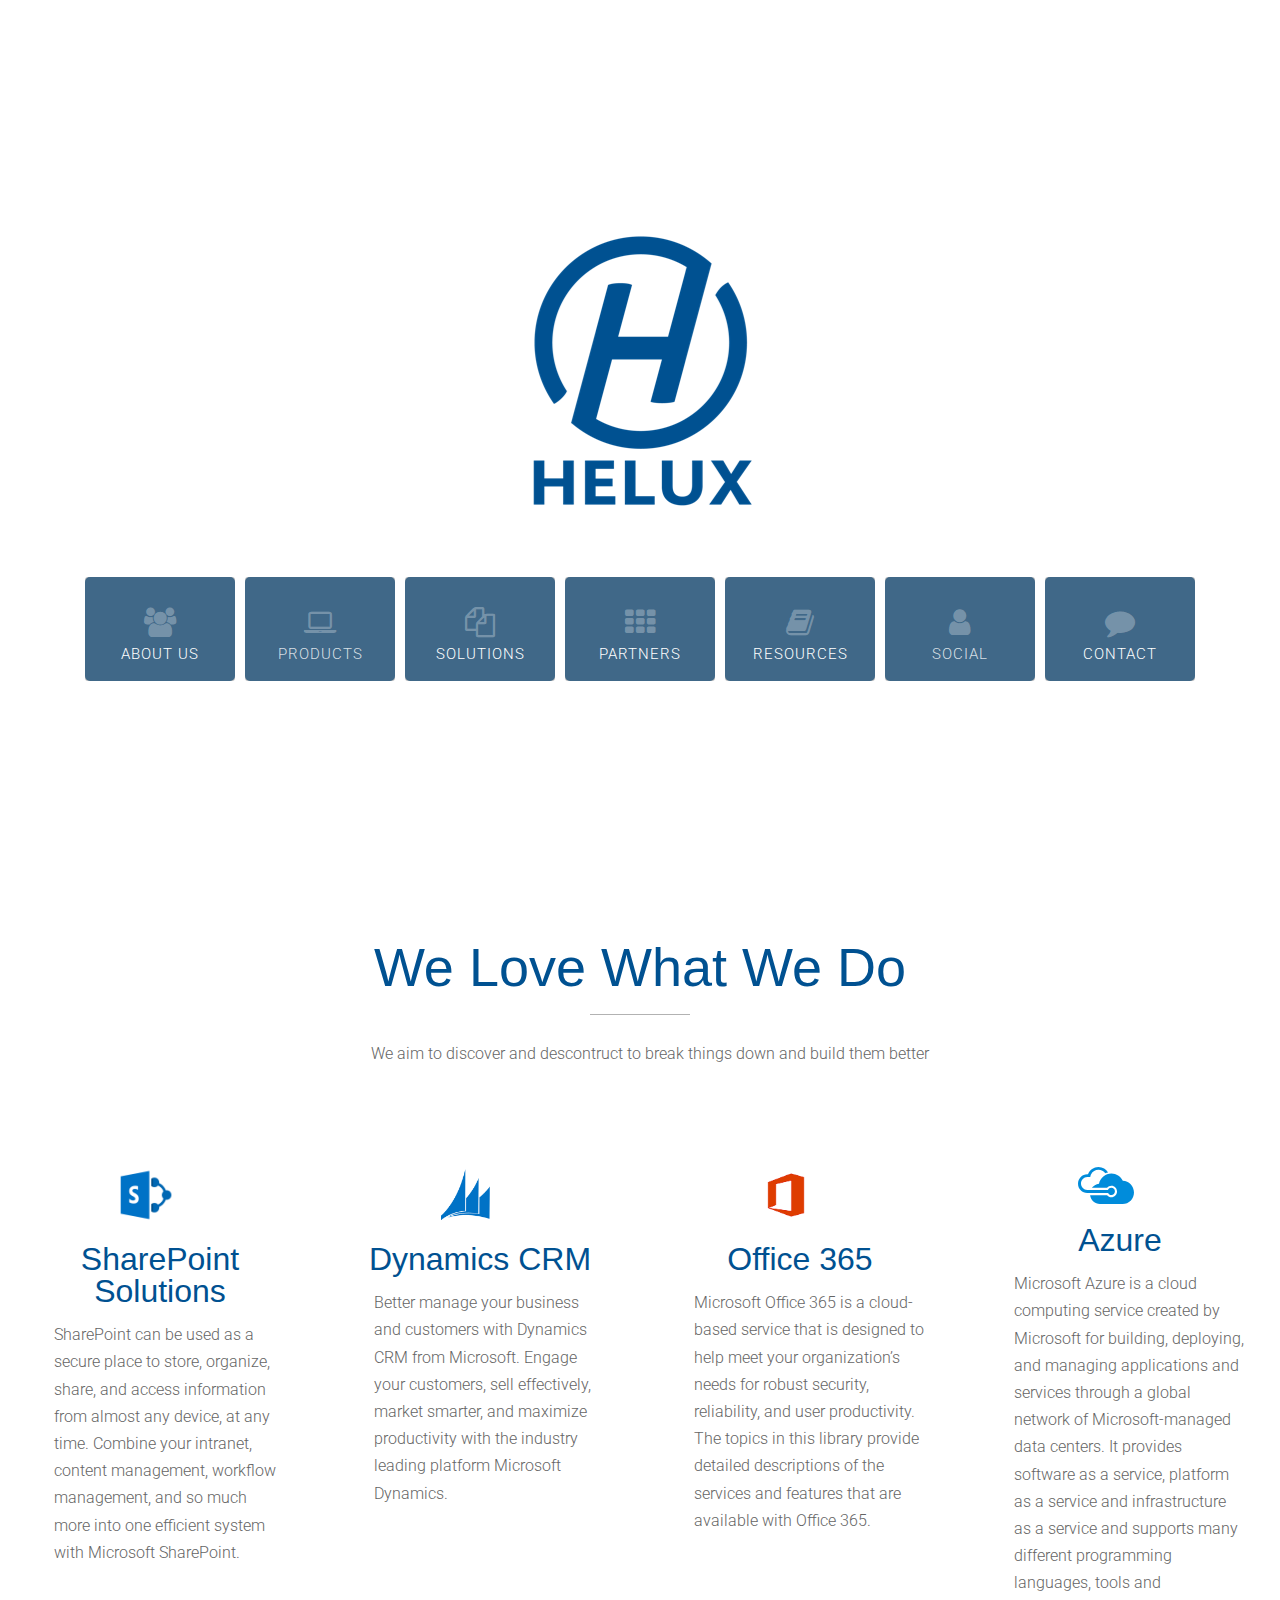
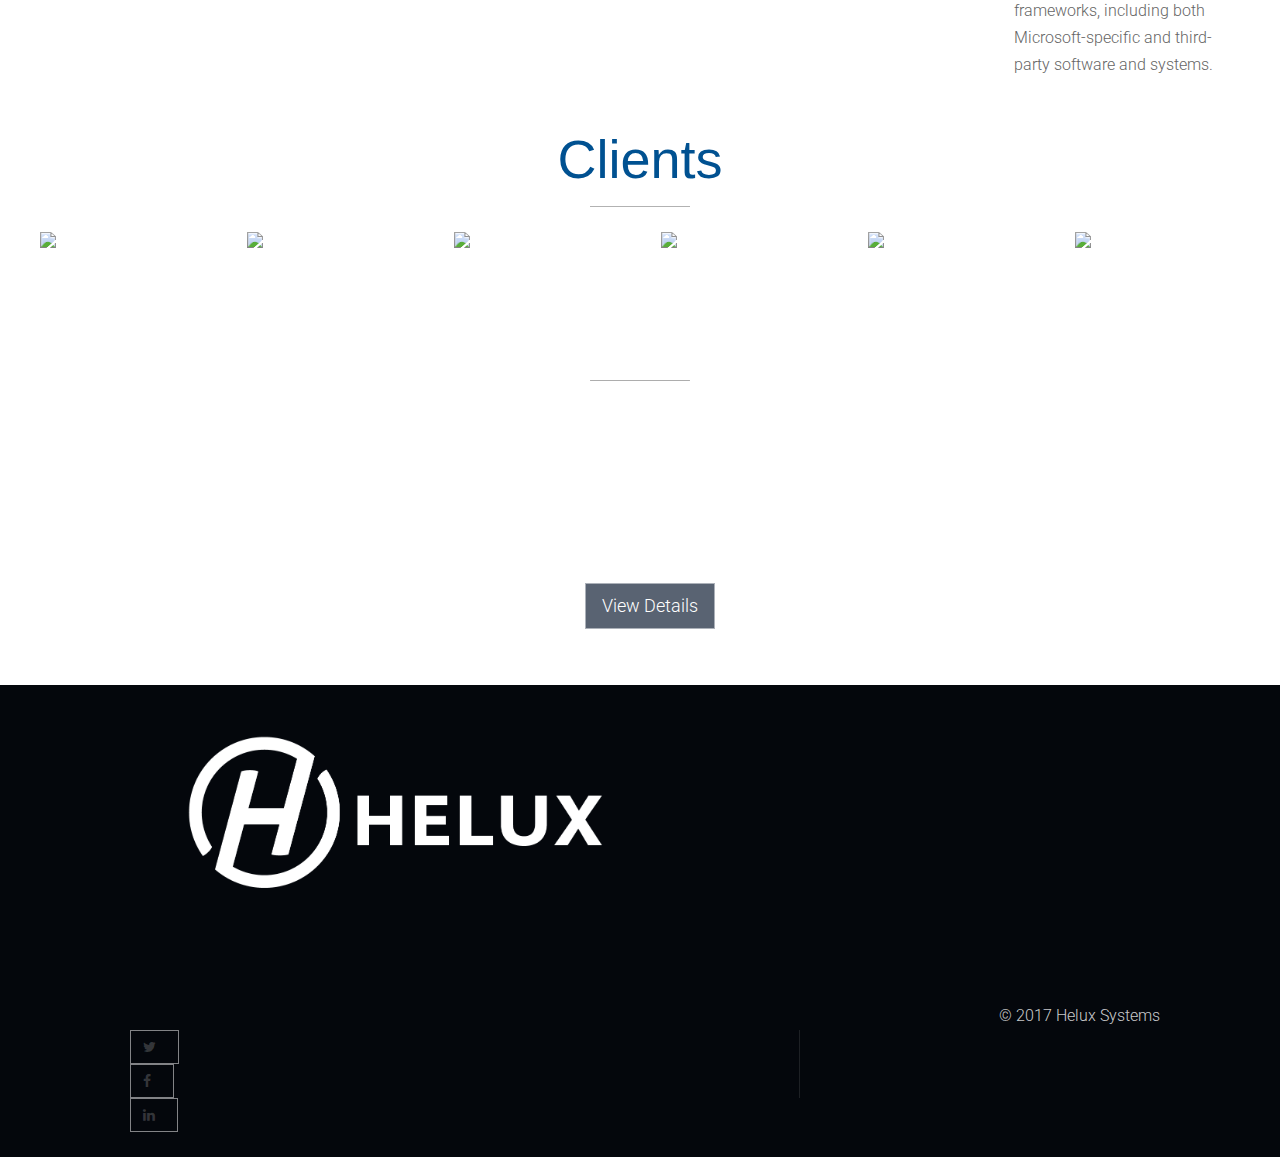
==== index.html @ fb0daa6a "Update index.html" ====
<!-- === BEGIN HEADER === -->
<!DOCTYPE html>
<!--[if IE 8]> <html lang="en" class="ie8"> <![endif]-->
<!--[if IE 9]> <html lang="en" class="ie9"> <![endif]-->
<!--[if !IE]><!-->
<html lang="en">
<!--<![endif]-->

<head>
    <!-- Title -->
    <title>Helux Systems</title>
    <!-- Meta -->
    <meta http-equiv="content-type" content="text/html; charset=utf-8" />
    <meta name="description" content="">
    <meta name="author" content="">
    <meta name="viewport" content="width=device-width, initial-scale=1, maximum-scale=1" />
    <!-- Favicon -->
    <link href="favicon.ico" rel="shortcut icon">
    <!-- Bootstrap Core CSS -->
    <link rel="stylesheet" href="assets/css/bootstrap.css" rel="stylesheet">
    <!-- Slick CSS -->
    <link rel="stylesheet" type="text/css" href="assets/css/slick.css"/>
    <link rel="stylesheet" type="text/css" href="assets/slick/slick-theme.css"/>
    <!-- Template CSS -->
    <link rel="stylesheet" href="assets/css/animate.css" rel="stylesheet">
    <link rel="stylesheet" href="assets/css/font-awesome.css" rel="stylesheet">
    <link rel="stylesheet" href="assets/css/nexus.css" rel="stylesheet">
    <link rel="stylesheet" href="assets/css/responsive.css" rel="stylesheet">
    <link rel="stylesheet" href="assets/css/custom.css" rel="stylesheet">
    <link href="assets/css/bootstrap-social.css">
    <!-- Google Fonts-->
    <link href="http://fonts.googleapis.com/css?family=Raleway:100,300,400" type="text/css" rel="stylesheet">
    <link href="http://fonts.googleapis.com/css?family=Roboto:400,300" type="text/css" rel="stylesheet">
    <link rel="stylesheet" href="https://maxcdn.bootstrapcdn.com/font-awesome/4.4.0/css/font-awesome.min.css">

</head>

<body>
    <!-- <div id="social" class="visible-lg">
            <ul class="social-icons pull-right hidden-xs">
                <li class="social-rss">
                    <a href="#" target="_blank" title="RSS"></a>
                </li>
                <li class="social-twitter">
                    <a href="#" target="_blank" title="Twitter"></a>
                </li>
                <li class="social-facebook">
                    <a href="#" target="_blank" title="Facebook"></a>
                </li>
                <li class="social-googleplus">
                    <a href="#" target="_blank" title="GooglePlus"></a>
                </li>
            </ul>
        </div>-->
    <!-- Header -->

    <div id="header" style="background-position: 50% 0%; height:100%;" data-stellar-background-ratio="0.5">
        <div class="container">
            <div class="row">
                <!-- Logo -->
                <div class="logo">
                    <a href="index.html" title="">
                        <img src="assets/img/web%20logo-vertical%20big%20text.png" alt="Logo" />
                    </a>
                </div>
                <!-- End Logo -->
            </div>
              <div id="hornav" class="row text-light">
                <div class="col-md-12">
                    <div class="text-center visible-lg">
                        <ul id="hornavmenu" class="nav navbar-nav">
                            <li>
                                <a class="btn btn-sq fa-users" href="about.html">About Us</a>
                            </li>
                            <li>
                                <span class="fa-laptop btn btn-sq">Products</span>
                                <ul>
                                    <li><a href="#">Coming soon!</a>
                                    </li>

                                </ul>
                            </li>
                            <li>
                                <a class="btn btn-sq fa-copy ">Solutions</a>
                            
                            </li>

                            <li>
                                <a class="btn btn-sq fa-th" href="partners.html">Partners</a>
                              
                            </li>
                                   <li>
                            <a class="btn btn-sq fa-book" href="resources.html">Resources</a>
                        </li>
                            <li>
                                <span class="btn btn-sq fa-user ">Social</span>
                                <ul>
                                    <li>
                                        <a href="#">News</a>
                                    </li>
                                    <li>
                                        <a href="#">Blog</a>
                                    </li>
                                    <li>
                                        <a href="https://www.linkedin.com/company/helux-systems" target="_blank">LinkedIn</a>
                                    </li>
                                    <li>
                                        <a href="https://twitter.com/HeluxSystems" target="_blank">Twitter</a>
                                    </li>
                                    <li><a href="https://www.facebook.com/HELUXSystems/" target="_blank">Facebook</a></li>
                                </ul>
                            </li>
                            <li>
                                <span class="btn btn-sq fa-comment"><a href="contact.html">Contact</a></span>
                                <ul>
                                    <li><a href="careers.html">Careers</a></li>
                                </ul>
                            </li>
                        </ul>
                    </div>
                </div>
            </div>
            <!-- End Top Menu -->
        </div>
    </div>

    <!-- End Header -->
    <!-- === END HEADER === -->
    <!-- === BEGIN FIXED NAVBAR SCROLL === -->
    <nav class="navbar  navbar-fixed-top " role="navigation">
        <div class="container-fluid">
            <!-- Brand and toggle get grouped for better mobile display -->
            <div class="navbar-header">
                <button type="button" class="navbar-toggle" data-toggle="collapse" data-target="#navbar-collapse-1">
        <span class="sr-only">Toggle navigation</span>
        <span class="icon-bar"></span>
        <span class="icon-bar"></span>
        <span class="icon-bar"></span>
      </button>
                <a class="brand" href="#"><img class="img-responsive" src="assets/img/web%20logo-vertical%20white.png" /></a>
            </div>

            <!-- Collect the nav links, forms, and other content for toggling -->
            <div class="collapse navbar-collapse" id="navbar-collapse-1">
                <ul class="nav navbar-nav navbar-right">
                    <li class="active"><a href="#">Home</a></li>
                    <li><a href="about.html">About Us</a></li>
                    <li class="#"><a href="solutions.html">Solutions</a></li>
                    <li><a href="partners.html">Partners</a></li>
                    <li><a href="#">Resources</a></li>
                    <li class="dropdown"><a href="#" class="dropdown-toggle" data-toggle="dropdown">Social <b class="caret"></b></a>
                        <ul class="dropdown-menu">
                            <li>
                                <a href="#">News</a>
                            </li>
                            <li class="divider"></li>
                            <li>
                                <a href="#">Blog</a>
                            </li>
                            <li class="divider"></li>
                            <li>
                                <a href="https://www.linkedin.com/company/helux-systems" target="_blank">LinkedIn</a>
                            </li>
                            <li class="divider"></li>
                            <li>
                                <a href="https://twitter.com/HeluxSystems" target="_blank">Twitter</a>
                            </li>
                            <li class="divider"></li>
                            <li><a href="https://www.facebook.com/HELUXSystems/" target="_blank">Facebook</a></li>
                        </ul>
                    </li>
                    <li class="dropdown"><a href="#" class="dropdown-toggle" data-toggle="dropdown">Contact <b class="caret"></b></a>
                        <ul class="dropdown-menu">
                            <li><a href="careers.html">Careers</a>
                            </li>
                        </ul>
                    </li>
                </ul>
            </div>
            <!-- /.navbar-collapse -->
        </div>
        <!-- /.container-fluid -->
    </nav>
    <!-- === END FIXED NAVBAR SCROLL === -->
    

    <!-- === BEGIN CONTENT === -->
    <div id="welcome" class="background-white">
        <div class="container">
            <div class="row margin-vert-40">
                <!-- Main Text -->
                <div class="col-md-12">
                    <h2 class="text-center article-title">We Love What We Do</h2>
                </div>
                <p class="text-center">We aim to discover and descontruct to break things down and build them better</p>
                <img class="fadeInUp animate" style="display: block; margin-left: auto; margin-right: auto; margin-top: 40px;">
            </div>
            <!-- End Main Text -->
        </div>
    </div>
    <div class="container-fluid">
        <!-- Example row of columns -->
        <div class="row">
            <div class="col-md-3 animate fadeInLeft">
                <h1><img class="small-logo" src="assets/img/sharepoint.ico" /></h1>
                <h2>SharePoint Solutions</h2>
                <p>SharePoint can be used as a secure place to store, organize, share, and access information from almost any device, at any time. Combine your intranet, content management, workflow management, and so much more into one efficient system with Microsoft SharePoint. </p>
            </div>
            <div class="col-md-3 animate fadeInLeft">
                <h1><img class="small-logo" src="assets/img/crm%20logo.png" /></h1>
                <h2>Dynamics CRM</h2>
                <p class="center">Better manage your business and customers with Dynamics CRM from Microsoft. Engage your customers, sell effectively, market smarter, and maximize productivity with the industry leading platform Microsoft Dynamics.</p>
            </div>
            <div class="col-md-3 animate fadeInRight">
                <h1><img class="small-logo" src="assets/img/Office%20365.png" /></h1>
                <h2 class=>Office 365</h2>
                <p>Microsoft Office 365 is a cloud-based service that is designed to help meet your organization’s needs for robust security, reliability, and user productivity. The topics in this library provide detailed descriptions of the services and features that are available with Office 365.</p>
            </div>
            <div class="col-md-3 animate fadeInRight">
                <h1><img class="small-logo" src="assets/img/microsoft-azure-3.svg" /></h1>
                <h2>Azure</h2>
                <p>Microsoft Azure is a cloud computing service created by Microsoft for building, deploying, and managing applications and services through a global network of Microsoft-managed data centers. It provides software as a service, platform as a service and infrastructure as a service and supports many different programming languages, tools and frameworks, including both Microsoft-specific and third-party software and systems.</p>
            </div>
        </div>
    </div>
                <!-- New Campaign 6/23/2017 -->
<div id='dccn-c8e697baa7'></div>
<script type='text/javascript'>
var ccs_cc_args = ccs_cc_args || [];
(function () {
   var o = ccs_cc_args; o.push(['_SKey', '8505ca0a']); o.push(['_ZoneId', 'c8e697baa7']); 
   var sc = document.createElement('script'); sc.type = 'text/javascript'; sc.async = true;
   sc.src = ('https:' == document.location.protocol ? 'https://' : 'http://') + 'cdn.cnetcontent.com/jsc/h.js';
   var n = document.getElementsByTagName('script')[0]; n.parentNode.insertBefore(sc, n);
})();
</script>
                <!-- End Icons -->
            </div>
        </div>
    </div>
 

    <!-- End Icons -->
    <!-- Content -->
    <div id="content" class="background-white">
        <div class="container-fluid">
            <div class="row margin-vert-40">
                <div class="col-md-12">
                    <h2 class="text-center article-title">Clients</h2>
                        <section class="customer-logos">
                            <div class="slide"><img src="assets/img/partners/c1.png"></div>
                            <div class="slide"><img src="assets/img/partners/c2.png"></div>
                            <div class="slide"><img src="assets/img/partners/c3.png"></div>
                            <div class="slide"><img src="assets/img/partners/c4.png"></div>
                            <div class="slide"><img src="assets/img/partners/c5.png"></div>
                            <div class="slide"><img src="assets/img/partners/c6.png"></div>
                            <div class="slide"><img src="assets/img/partners/c7.png"></div>
                            <div class="slide"><img src="assets/img/partners/c8.png"></div>
                            <div class="slide"><img src="assets/img/partners/c9.png"></div>
                            <div class="slide"><img src="assets/img/partners/c10.png"></div>
                            <div class="slide"><img src="assets/img/partners/c11.png"></div>
                            <div class="slide"><img src="assets/img/partners/c12.png"></div>
                        </section>
                </div>
            </div>
        </div>
    </div>
    <!-- End Clients -->

    <!-- Hiring -->
     <div id="hiring" class="parallax-bg3 text-light" style="background-position: 50% 0%;" data-stellar-background-ratio="0.5">
        <div class="container">
            <div class="row">
                    </div>
            <div class="row">
                <div class="col-md-12 margin-vert-40">
                    
                    <h2 class="animate fadeIn" style="text-align: center;">We are Hiring!</h2>
                    <hr>
                    <p class="animate fadeIn" style="text-align: center;">HELUX Systems is a fast growing SharePoint Solutions company with a wide range of clients across North America. We are always on the lookout for talented SharePoint professionals to join our team. Because of our extensive service offerings, you’ll be part of an organization that is able to provide its clients full service IT solutions. This is an amazing opportunity for SharePoint professionals to gain quality experience, develop their skill-set, and work on high profile projects.  Our company is looking to use its accomplished senior development and architecture team to guide new members to their same level of expertise. We highly value academic and certification credentials and are very supportive of your professional and career development pursuits.</p>
                    <p class="animate fadeInUp" style="text-align: center;">
                        <button class="btn btn-lg btn-primary" type="button"><a href="careers.html">View Details</a></button>
                    </p>
                </div>
            </div>
        </div>
        <div class="clearfix"></div>
    </div>
   
        
    <!-- End Hiring -->
<!-- New Campaign 6/27/2017 -->

    <!-- === END CONTENT === -->
    <!-- === BEGIN FOOTER === -->
    <div id="base" class="background-dark text-light">
        <div class="container padding-vert-30">
            <div class="row">
                <!-- Disclaimer -->
                <div class="col-md-6 margin-bottom-30">
                    <h3 class="margin-bottom-10"></h3>
                    <p><img src="assets/img/web%20logo-horizontal%20white.png" /></p>
                </div>
                <!-- End Disclaimer -->
                <!-- Image Credits
                        <div class="col-sm-6 col-md-3 margin-bottom-30">
                            <h3 class="margin-bottom-10">Image Credits</h3>
                            <ul class="menu">
                                <li>
                                    <a href="http://www.coffeeandplaid.com/" target="_blank">Coffee & Plaid</a>
                                </li>
                                <li>
                                    <a href="https://dribbble.com/OMFGdesign" target="_blank">Olly Freeman</a>
                                </li>
                                <li>
                                    <a href="https://dribbble.com/artnok" target="_blank">Niko Picard</a>
                                </li>
                                <li>
                                    <a href="https://dribbble.com/forsuregraphic" target="_blank">Forsuregraphic</a>
                                </li>
                                <li>
                                    <a href="https://www.unsplash.com" target="_blank">Unsplash</a>
                                </li>
                            </ul>
                            <div class="clearfix"></div>
                        </div>
                        <!-- End Image Credits -->
                <!-- Friends
                        <div class="col-sm-6 col-md-3 margin-bottom-30">
                            <h3 class="margin-bottom-10">Friends</h3>
                            <ul class="menu">
                                <li>
                                    <a href="#">Amanda Allen</a>
                                </li>
                                <li>
                                    <a href="#">John Adams</a>
                                </li>
                                <li>
                                    <a href="#">Mark Sanchez</a>
                                </li>
                                <li>
                                    <a href="#">Diane Reed</a>
                                </li>
                            </ul>
                            <div class="clearfix"></div>
                        </div>
                         End Friends -->
            </div>
        </div>
    </div>
    <!-- Footer -->
    <div id="footer" class="background-dark text-light">
        <div class="container no-padding">
            <div class="row">
                <!-- Footer Menu -->
                <div id="footermenu" class="col-md-8">
                    <ul class="social-footer">
                        <li><a class="btn btn-social-icon btn-twitter"><span class="fa fa-twitter"></span></a></li>
                        <li><a class="btn btn-social-icon btn-facebook"><span class="fa fa-facebook"></span></a></li>
                        <li><a class="btn btn-social-icon btn-linkedin"><span class="fa fa-linkedin"></span></a></li>
                    </ul>
                </div>
                <!-- End Footer Menu -->
                <!-- Copyright -->
                <div id="copyright" class="col-md-4">
                    <p class="pull-right">&copy; 2017 Helux Systems</p>
                </div>
                <!-- End Copyright -->
            </div>
        </div>
    </div>
    <!-- End Footer -->
    <!-- JS -->
    <script type="text/javascript" src="assets/js/jquery.min.js" type="text/javascript"></script>
    <script type="text/javascript" src="assets/js/bootstrap.min.js" type="text/javascript"></script>
    <script type="text/javascript" src="assets/js/scripts.js"></script>
    <!-- Isotope - Portfolio Sorting -->
    <script type="text/javascript" src="assets/js/jquery.isotope.js" type="text/javascript"></script>
    <!-- Mobile Menu - Slicknav -->
    <script type="text/javascript" src="assets/js/jquery.slicknav.js" type="text/javascript"></script>
    <!-- Animate on Scroll-->
    <script type="text/javascript" src="assets/js/jquery.visible.js" charset="utf-8"></script>
    <!-- Stellar Parallax -->
    <script type="text/javascript" src="assets/js/jquery.stellar.js" charset="utf-8"></script>
    <!-- Sticky Div -->
    <script type="text/javascript" src="assets/js/jquery.sticky.js" charset="utf-8"></script>
    <!-- Slimbox2-->
    <script type="text/javascript" src="assets/js/slimbox2.js" charset="utf-8"></script>
    <!-- Modernizr -->
    <script src="assets/js/modernizr.custom.js" type="text/javascript"></script>
    <!-- Slick -->
    <script type="text/javascript" src="assets/slick/slick.min.js"></script>
    <script src="assets/js/carousel.js"></script>
    <!-- End JS -->
</body>

</html>
<!-- === END FOOTER === -->
---- assets/css/nexus.css ----
/**
* @template:  Boss

TABLE OF CONTENTS

	- Basic
	- Header
	- Footer
	- Miscellaneous
	- Utility Classes
	- Typography
	- Top Menu - Hornav
	- Sidebar Menu
	- Mobile Menu
	- Blockquotes
	- Font Awesome
	- Glyphicons
	- Portfolio
	- Testimonials
	- Accordions
	- Tabs
	- Progress Bars 
	- Panels
	- Social Icons
	- Carousel
	- Thumbs Gallery
	- Blog
	- Pages

*/


/*-----------------------------------------------------------------------------------*/


/* Basic */


/*-----------------------------------------------------------------------------------*/

html {
    overflow-y: scroll;
    height: 100%;
}

body {
    line-height: 1.7em;
    font-family: 'Roboto', sans-serif;
    font-size: 16px;
    font-weight: 300;
    background-color: #474f5b;
    background-color: #FFFFFF;
    color: #656565;
    height: 100%;
}

#header,
.parallax-bg1,
.parallax-bg2,
.parallax-about, 
#header-about,
#header-partners,
#header-solutions,
#header-contact {
    background-attachment: fixed;
    background-clip: border-box;
    background-origin: padding-box;
    background-position: 20% 0;
    background-repeat: no-repeat;
    background-size: cover !important;
}

#hiring {
    background: url("../img/mapdark.png") no-repeat fixed 0 0 rgba(0, 0, 0, 0) !important;
    background-attachment: fixed;
    background-clip: border-box;
    background-origin: padding-box;
    background-position: 50% 0;
    background-repeat: no-repeat;
    background-size: cover !important;
}

#header-about,
#header-partners,
#header-solutions,
#header-contact {
    max-width: 100%;
    max-height: 20% !important;
}

.container {
    max-width: 1080px;
    padding-left: 40px;
    padding-right: 40px;
    width: 100%;
}

.container.no-padding {
    padding-left: 20px !important;
    padding-right: 20px !important;
}

.parallax-bg1 {
    background: url("https://static.pexels.com/photos/85105/pexels-photo-85105.jpeg") no-repeat fixed 0 0 rgba(0, 0, 0, 0);
}

.parallax-bg2 {
    background: url("../img/parallax-bg2.jpg") no-repeat fixed 0 0 rgba(0, 0, 0, 0);
}

.parallax-about {
    background: url("https://static.pexels.com/photos/300001/pexels-photo-300001.jpeg") no-repeat fixed 0 0 rgba(0, 0, 0, 0);
}

.parallax-about-header {
    background: url("https://d2lm6fxwu08ot6.cloudfront.net/img-thumbs/960w/TXT36CNGNW.jpg") no-repeat fixed 0 0 rgba(0, 0, 0, 0);
}

.parallax-contact {
    background: url("https://static.pexels.com/photos/30267/pexels-photo-30267.jpg") no-repeat fixed 0 0 rgba(0, 0, 0, 0);
    max-height: 200px;
    margin-top: 620px;
        max-width: 100%;
    padding-bottom: 30px;
    padding-top: 30px;
    margin-bottom: 20px;
}

/*-----------------------------------------------------------------------------------*/


/* Header */


/*-----------------------------------------------------------------------------------*/

#header {
    background: url("http://res.cloudinary.com/simpleview/image/upload/v1473250473/clients/norway/northern_lights_lyngenfjord_northern_norway_nav_d3ffe4a3-bde9-4ffa-8a1c-a42b84c60681.jpg") no-repeat fixed 0 0 rgba(0, 0, 0, 0);
    display: table;
    width: 100%;
    
    
    
}

#header-about {
    background: url("https://d2lm6fxwu08ot6.cloudfront.net/img-thumbs/960w/TXT36CNGNW.jpg") no-repeat fixed 0 0 rgba(0, 0, 0, 0);
    display: table;
    width: 100%;
}


#header-partners {
    background: url("http://www.progea.com/wp-content/uploads/2017/02/HOME-1900-x-700-1.jpg")
    no-repeat fixed 0 0 rgba(0, 0, 0, 0);
    display: table;
    width: 100%;
}

#header-solutions {
    background: url("https://static.pexels.com/photos/288477/pexels-photo-288477.jpeg") no-repeat fixed 0 0 rgba(0, 0, 0, 0);
    display: table;
    width: 100%;

}

#header-contact {
    background: url("https://static.wixstatic.com/media/e4a660_4b00799f02014b4eb9785fcb5da6f5e3.jpg") no-repeat fixed 0 0 rgba(0, 0, 0, 0);
    display: table;
    width: 100%;

   
}



#header .container,
#header-about .container {
    display: table-cell;
    position: relative;
    text-align: center;
    vertical-align: middle;
    width: 100%;
    max-width: none;
}


/* Logo */

.logo {
    text-align: center;
    padding-bottom: 30px;
}

.logo a {
    top: 29px;
    display: block;
    position: relative;
    z-index: 20;
}

.logo img {
    margin-bottom: 15px;
    max-width: 300px;
    max-height: 300px;
}

p.site-slogan {
    color: #b1a5bd;
    font-size: 11px;
    letter-spacing: 8px;
    margin: 0;
    padding: 0;
    right: 15px;
    text-align: right;
    top: 68px;
    position: absolute;
    z-index: 20;
    white-space: nowrap;
}


/* Social Icons */

#social {
    position: relative;
    right: 36px;
    top: 0px;
    z-index: 99;
}

#social ul.social-icons li {
    margin: 0px 1px 0 0;
}


/* Hornav */

#hornav {
    z-index: 20;
}


/*-----------------------------------------------------------------------------------*/


/* Footer */


/*-----------------------------------------------------------------------------------*/

#base {
    overflow: hidden;
}

#base li a {
    text-shadow: none;
}

#base h3 {
    text-shadow: none;
    opacity: 0.8;
}

#base input {
    background: none repeat scroll 0 0 rgba(45, 55, 70, 0.15);
    border: 1px solid;
    border-color: rgba(255, 255, 255, 0.15);
    border-radius: 5px;
    box-shadow: 0 1px 1px rgba(0, 0, 0, 0.1) inset;
    color: #fff;
    padding: 4px 12px;
}

#base input:focus {
    border-color: rgba(255, 255, 255, 0.4);
}


/* Footer Menu */

#footer {
    color: #bbb;
    color: rgba(255, 255, 255, 0.5);
    padding-top: 25px;
    padding-bottom: 25px;
}

#footermenu ul {
    margin: 0;
}

#footermenu ul li {
    border-right: 1px solid rgba(255, 255, 255, 0.1);
    padding-left: 10px;
    padding-right: 10px;
}

#footermenu ul li:last-child {
    border: none;
}

#footermenu ul li a {
    color: #444;
    color: rgba(255, 255, 255, 0.6);
    font-size: 14px;
}

#footermenu ul li a:hover {
    color: #ffffff;
}


/* Copyright */

#copyright p {
    padding: 0;
    margin: 0;
}


/*-----------------------------------------------------------------------------------*/


/* Miscellaneous */


/*-----------------------------------------------------------------------------------*/

.visible {
    opacity: 1 !important;
}

.animatebox {
    background: #cccccc;
    background: rgba(0, 0, 0, 0.05);
    border: 1px solid #dddddd;
    border: 1px solid rgba(0, 0, 0, 0.2);
    box-shadow: 1px 1px 5px rgba(0, 0, 0, 0.2);
    font-size: 22px;
    font-weight: 300;
    margin: 30px auto 60px;
    padding: 80px 0;
    text-align: center;
    max-width: 500px;
    width: 100%;
    color: #888 !important;
}


/*-----------------------------------------------------------------------------------*/


/* Utility Classes */


/*-----------------------------------------------------------------------------------*/

.text-light {
    color: rgba(255, 255, 255, 0.8) !important;
}

.text-light h1,
.text-light h2,
.text-light h3,
.text-light h4,
.text-light h5,
.text-light h6 {
    color: rgba(255, 255, 255, 0.9) !important;
}

.text-light input,
.text-light button,
.text-light select,
.text-light textarea {
    color: #fff;
}

.text-light ul.menu a,
.text-light ul>li>a,
.text-light ul>li>span {
    color: rgba(255, 255, 255, 0.8);
}

.text-light [class^="fa-"]:before,
.text-light [class*=" fa-"]:before {
    color: rgba(255, 255, 255, 0.3);
}

.text-light li:hover [class^="fa-"]:before,
.text-light li:hover [class*=" fa-"]:before {
    color: rgba(255, 255, 255, 0.6);
}

.color-default {
    color: #555555 !important;
}

.color-default[class^="fa-"]:before,
.color-default[class*=" fa-"]:before {
    color: #555555;
}

.color-gray {
    color: #555555 !important;
}

.color-gray[class^="fa-"]:before,
.color-gray[class*=" fa-"]:before {
    color: #555555;
}

.color-gray-light {
    color: #b3b3b3 !important;
}

.color-gray-light[class^="fa-"]:before,
.color-gray-light[class*=" fa-"]:before {
    color: #b3b3b3;
}

.color-gray-lighter {
    color: #ebebeb !important;
}

.color-gray-lighter[class^="fa-"]:before,
.color-gray-lighter[class*=" fa-"]:before {
    color: #ebebeb;
}

.color-primary {
    color: #596372 !important;
}

.color-primary[class^="fa-"]:before,
.color-primary[class*=" fa-"]:before {
    color: #596372;
}

.color-primary-light {
    color: #6f7c8f !important;
}

.color-primary-light[class^="fa-"]:before,
.color-primary-light[class*=" fa-"]:before {
    color: #6f7c8f;
}

.color-primary-lighter {
    color: #a9b0bb !important;
}

.color-primary-lighter[class^="fa-"]:before,
.color-primary-lighter[class*=" fa-"]:before {
    color: #a9b0bb;
}

.color-red {
    color: #8b2626 !important;
}

.color-red[class^="fa-"]:before,
.color-red[class*=" fa-"]:before {
    color: #8b2626;
}

.color-blue {
    color: #43668c !important;
}

.color-blue[class^="fa-"]:before,
.color-blue[class*=" fa-"]:before {
    color: #43668c;
}

.color-green {
    color: #649f2b !important;
}

.color-green[class^="fa-"]:before,
.color-green[class*=" fa-"]:before {
    color: #649f2b;
}

.color-aqua {
    color: #86b998 !important;
}

.color-aqua[class^="fa-"]:before,
.color-aqua[class*=" fa-"]:before {
    color: #86b998;
}

.color-yellow {
    color: #d0b426 !important;
}

.color-yellow[class^="fa-"]:before,
.color-yellow[class*=" fa-"]:before {
    color: #d0b426;
}

.color-brown {
    color: #6f6f55 !important;
}

.color-brown[class^="fa-"]:before,
.color-brown[class*=" fa-"]:before {
    color: #6f6f55;
}

.color-violet {
    color: #8270a4 !important;
}

.color-violet[class^="fa-"]:before,
.color-violet[class*=" fa-"]:before {
    color: #8270a4;
}

.color-orange {
    color: #ae6926 !important;
}

.color-orange[class^="fa-"]:before,
.color-orange[class*=" fa-"]:before {
    color: #ae6926;
}

.padding-10 {
    padding: 10px;
}

.padding-20 {
    padding: 20px;
}

.padding-30 {
    padding: 30px;
}

.padding-40 {
    padding: 40px;
}

.padding-50 {
    padding: 50px;
}

.padding-60 {
    padding: 60px;
}

.margin-10 {
    margin: 10px;
}

.margin-20 {
    margin: 20px;
}

.margin-30 {
    margin: 30px;
}

.margin-40 {
    margin: 40px;
}

.margin-50 {
    margin: 50px;
}

.margin-60 {
    margin: 60px;
}

.padding-horiz-10 {
    padding-left: 10px;
    padding-right: 10px;
}

.padding-horiz-20 {
    padding-left: 20px;
    padding-right: 20px;
}

.padding-horiz-30 {
    padding-left: 30px;
    padding-right: 30px;
}

.padding-horiz-40 {
    padding-left: 40px;
    padding-right: 40px;
}

.padding-horiz-50 {
    padding-left: 50px;
    padding-right: 50px;
}

.padding-horiz-60 {
    padding-left: 60px;
    padding-right: 60px;
}

.padding-vert-10 {
    padding-top: 10px;
    padding-bottom: 10px;
}

.padding-vert-20 {
    padding-top: 20px;
    padding-bottom: 20px;
}

.padding-vert-30 {
    padding-top: 30px;
    padding-bottom: 30px;
}

.padding-vert-40 {
    padding-top: 40px;
    padding-bottom: 40px;
}

.padding-vert-50 {
    padding-top: 50px;
    padding-bottom: 50px;
}

.padding-vert-60 {
    padding-top: 60px;
    padding-bottom: 60px;
}

.margin-horiz-10 {
    margin-left: 10px;
    margin-right: 10px;
}

.margin-horiz-20 {
    margin-left: 20px;
    margin-right: 20px;
}

.margin-horiz-30 {
    margin-left: 30px;
    margin-right: 30px;
}

.margin-horiz-40 {
    margin-left: 40px;
    margin-right: 40px;
}

.margin-horiz-50 {
    margin-left: 50px;
    margin-right: 50px;
}

.margin-horiz-60 {
    margin-left: 60px;
    margin-right: 60px;
}

.margin-vert-10 {
    margin-top: 10px;
    margin-bottom: 10px;
}

.margin-vert-20 {
    margin-top: 20px;
    margin-bottom: 20px;
}

.margin-vert-30 {
    margin-top: 30px;
    margin-bottom: 30px;
}

.margin-vert-40 {
    margin-top: 40px;
    margin-bottom: 40px;
}

.margin-vert-50 {
    margin-top: 50px;
    margin-bottom: 50px;
}

.margin-vert-60 {
    margin-top: 60px;
    margin-bottom: 60px;
}

.no-padding {
    padding: 0 !important;
}

.no-margin {
    margin: 0 !important;
}

.margin-top-0 {
    margin-top: 0;
}

.margin-top-5 {
    margin-top: 5px;
}

.margin-top-10 {
    margin-top: 10px;
}

.margin-top-15 {
    margin-top: 15px;
}

.margin-top-20 {
    margin-top: 20px;
}

.margin-top-30 {
    margin-top: 30px;
}

.margin-top-40 {
    margin-top: 40px;
}

.margin-top-50 {
    margin-top: 50px;
}

.margin-top-60 {
    margin-top: 60px;
}

.margin-bottom-0 {
    margin-bottom: 0;
}

.margin-bottom-5 {
    margin-bottom: 5px;
}

.margin-bottom-10 {
    margin-bottom: 10px;
}

.margin-bottom-15 {
    margin-bottom: 15px;
}

.margin-bottom-20 {
    margin-bottom: 20px;
}

.margin-bottom-30 {
    margin-bottom: 30px;
}

.margin-bottom-40 {
    margin-bottom: 40px;
}

.margin-bottom-50 {
    margin-bottom: 50px;
}

.margin-bottom-60 {
    margin-bottom: 60px;
}

.padding-top-0 {
    padding-top: 0;
}

.padding-top-5 {
    padding-top: 5px;
}

.padding-top-10 {
    padding-top: 10px;
}

.padding-top-15 {
    padding-top: 15px;
}

.padding-top-20 {
    padding-top: 20px;
}

.padding-top-30 {
    padding-top: 30px;
}

.padding-top-40 {
    padding-top: 40px;
}

.padding-top-50 {
    padding-top: 50px;
}

.padding-top-60 {
    padding-top: 60px;
}

.padding-bottom-0 {
    padding-bottom: 0;
}

.padding-bottom-5 {
    padding-bottom: 5px;
}

.padding-bottom-10 {
    padding-bottom: 10px;
}

.padding-bottom-15 {
    padding-bottom: 15px;
}

.padding-bottom-20 {
    padding-bottom: 20px;
}

.padding-bottom-30 {
    padding-bottom: 30px;
}

.padding-bottom-40 {
    padding-bottom: 40px;
}

.padding-bottom-50 {
    padding-bottom: 50px;
}

.padding-bottom-60 {
    padding-bottom: 60px;
}

.row-no-margin {
    margin-left: -40px;
    margin-right: -40px;
}


/* Background Colors */

.background-white {
    background-color: #FFFFFF;
}

.background-black {
    background-color: #000000;
}

.background-dark {
    background-color: #04070C;
}

.background-gray-darker {
    background-color: #222222;
}

.background-gray-dark {
    background-color: #333333;
}

.background-gray {
    background-color: #555555;
}

.background-gray-light {
    background-color: #b3b3b3;
}

.background-gray-lighter {
    background-color: #ebebeb;
}


/* Button Colors */

.btn {
    border-radius: 0px;
}

.btn-default {
    background-color: rgba(0, 0, 0, 0.043);
    border: 1px solid rgba(0, 0, 0, 0.15);
    border-radius: 0px;
    box-shadow: 0 0 5px 0 rgba(0, 0, 0, 0.05) inset;
    margin: 0;
}

.btn-green {
    background-color: #658538 !important;
    background-repeat: repeat-x;
    filter: progid:DXImageTransform.Microsoft.gradient(startColorstr="#759a40", endColorstr="#648537");
    background-image: -khtml-gradient(linear, left top, left bottom, from(#759a40), to(#648537));
    background-image: -moz-linear-gradient(top, #759a40, #648537);
    background-image: -ms-linear-gradient(top, #759a40, #648537);
    background-image: -webkit-gradient(linear, left top, left bottom, color-stop(0%, #759a40), color-stop(100%, #648537));
    background-image: -webkit-linear-gradient(top, #759a40, #648537);
    background-image: -o-linear-gradient(top, #759a40, #648537);
    background-image: linear-gradient(#759a40, #648537);
    border-color: #648537 #648537 #618035;
    color: #fff !important;
    text-shadow: 0 -1px 0 rgba(0, 0, 0, 0.09);
    -webkit-font-smoothing: antialiased;
}

.btn-bronze {
    background-color: #856f38 !important;
    background-repeat: repeat-x;
    filter: progid:DXImageTransform.Microsoft.gradient(startColorstr="#9a8140", endColorstr="#856f37");
    background-image: -khtml-gradient(linear, left top, left bottom, from(#9a8140), to(#856f37));
    background-image: -moz-linear-gradient(top, #9a8140, #856f37);
    background-image: -ms-linear-gradient(top, #9a8140, #856f37);
    background-image: -webkit-gradient(linear, left top, left bottom, color-stop(0%, #9a8140), color-stop(100%, #856f37));
    background-image: -webkit-linear-gradient(top, #9a8140, #856f37);
    background-image: -o-linear-gradient(top, #9a8140, #856f37);
    background-image: linear-gradient(#9a8140, #856f37);
    border-color: #856f37 #856f37 #806b35;
    color: #fff !important;
    text-shadow: 0 -1px 0 rgba(0, 0, 0, 0.09);
    -webkit-font-smoothing: antialiased;
}

.btn-red {
    background-color: #853838 !important;
    background-repeat: repeat-x;
    filter: progid:DXImageTransform.Microsoft.gradient(startColorstr="#9a4040", endColorstr="#853737");
    background-image: -khtml-gradient(linear, left top, left bottom, from(#9a4040), to(#853737));
    background-image: -moz-linear-gradient(top, #9a4040, #853737);
    background-image: -ms-linear-gradient(top, #9a4040, #853737);
    background-image: -webkit-gradient(linear, left top, left bottom, color-stop(0%, #9a4040), color-stop(100%, #853737));
    background-image: -webkit-linear-gradient(top, #9a4040, #853737);
    background-image: -o-linear-gradient(top, #9a4040, #853737);
    background-image: linear-gradient(#9a4040, #853737);
    border-color: #853737 #853737 #803535;
    color: #fff !important;
    text-shadow: 0 -1px 0 rgba(0, 0, 0, 0.09);
    -webkit-font-smoothing: antialiased;
}

.btn-violet {
    background-color: #813885 !important;
    background-repeat: repeat-x;
    filter: progid:DXImageTransform.Microsoft.gradient(startColorstr="#96409a", endColorstr="#813785");
    background-image: -khtml-gradient(linear, left top, left bottom, from(#96409a), to(#813785));
    background-image: -moz-linear-gradient(top, #96409a, #813785);
    background-image: -ms-linear-gradient(top, #96409a, #813785);
    background-image: -webkit-gradient(linear, left top, left bottom, color-stop(0%, #96409a), color-stop(100%, #813785));
    background-image: -webkit-linear-gradient(top, #96409a, #813785);
    background-image: -o-linear-gradient(top, #96409a, #813785);
    background-image: linear-gradient(#96409a, #813785);
    border-color: #813785 #813785 #7c3580;
    color: #fff !important;
    text-shadow: 0 -1px 0 rgba(0, 0, 0, 0.09);
    -webkit-font-smoothing: antialiased;
}

.btn-blue {
    background-color: #386685 !important;
    background-repeat: repeat-x;
    filter: progid:DXImageTransform.Microsoft.gradient(startColorstr="#40769a", endColorstr="#376685");
    background-image: -khtml-gradient(linear, left top, left bottom, from(#40769a), to(#376685));
    background-image: -moz-linear-gradient(top, #40769a, #376685);
    background-image: -ms-linear-gradient(top, #40769a, #376685);
    background-image: -webkit-gradient(linear, left top, left bottom, color-stop(0%, #40769a), color-stop(100%, #376685));
    background-image: -webkit-linear-gradient(top, #40769a, #376685);
    background-image: -o-linear-gradient(top, #40769a, #376685);
    background-image: linear-gradient(#40769a, #376685);
    border-color: #376685 #376685 #356280;
    color: #fff !important;
    text-shadow: 0 -1px 0 rgba(0, 0, 0, 0.09);
    -webkit-font-smoothing: antialiased;
}

.btn-aqua {
    background-color: #388582 !important;
    background-repeat: repeat-x;
    filter: progid:DXImageTransform.Microsoft.gradient(startColorstr="#409a97", endColorstr="#378582");
    background-image: -khtml-gradient(linear, left top, left bottom, from(#409a97), to(#378582));
    background-image: -moz-linear-gradient(top, #409a97, #378582);
    background-image: -ms-linear-gradient(top, #409a97, #378582);
    background-image: -webkit-gradient(linear, left top, left bottom, color-stop(0%, #409a97), color-stop(100%, #378582));
    background-image: -webkit-linear-gradient(top, #409a97, #378582);
    background-image: -o-linear-gradient(top, #409a97, #378582);
    background-image: linear-gradient(#409a97, #378582);
    border-color: #378582 #378582 #35807d;
    color: #fff !important;
    text-shadow: 0 -1px 0 rgba(0, 0, 0, 0.09);
    -webkit-font-smoothing: antialiased;
}


/*-----------------------------------------------------------------------------------*/


/* Top Menu - Hornav */


/*-----------------------------------------------------------------------------------*/

#hornav {
    position: relative;
    text-align: center;
    width: 100%;
    padding-bottom: 10px;
   
}

#hornav .navbar-nav {
    float: none;
}

#hornav ul {
    display: inline-block;
    margin: 0px;
    padding: 0 10px;
}

#hornav ul>li {
    margin: 0px 5px;
    background-color: #005191;
    border-radius: 5px;
}

#hornav ul>li>a,
#hornav ul>li>span {
    font-size: 15px;
    font-weight: 300;
    letter-spacing: 1px;
    line-height: normal;
    padding: 18px 20px;
    text-transform: uppercase;
    display: block;
}

#hornav ul>li>a:hover,
#hornav ul>li>span:hover,
#hornav ul>li>a.active,
#hornav ul>li>span.active,
#hornav ul>li>a.current,
#hornav ul>li>span.current {
    background: none;
    color: #ffffff;
}


/* Dropdown Menu */

#hornav ul ul {
    text-align: left;
    background: #005191;
    border-radius: 5px;
    border: none;
    position: relative;
    -webkit-box-shadow: 0 0 4px rgba(0, 0, 0, 0.2);
    -moz-box-shadow: 0 0 4px rgba(0, 0, 0, 0.2);
    -ms-box-shadow: 0 0 4px rgba(0, 0, 0, 0.2);
    -o-box-shadow: 0 0 4px rgba(0, 0, 0, 0.2);
    box-shadow: 0 0 4px rgba(0, 0, 0, 0.2);
    display: block;
    list-style: none;
    margin: 0px;
    padding: 0 !important;
    min-width: 200px;
    z-index: 20;
}

#hornav ul ul li {
    min-height: 22px;
    float: none;
    position: relative;
    margin: 5px;
}

#hornav ul ul li a,
#hornav ul ul li span {
    background-color: transparent;
    box-shadow: none;
    display: block;
    padding: 6px 15px;
    color: white!important;
    text-transform: none;
    border-top: 1px solid rgba(0, 0, 0, 0.05);
    border-top: 50px;
}

#hornav ul ul li:first-child a {
    border: none;
}

#hornav ul ul li a:active,
#hornav ul ul li a:focus,
#hornav ul ul li a:hover {
    text-decoration: none;
    background-color: rgba(0, 0, 0, 0.05);
}

#hornav ul ul li:hover a {
    text-decoration: none;
}

#hornav ul ul ul:before {
    display: none;
}

#hornav li ul,
#hornav li ul li ul {
    position: absolute;
    height: auto;
    min-width: 200px;
    opacity: 0;
    visibility: hidden;
    transition: all 240ms linear;
    -o-transition: all 240ms linear;
    -ms-transition: all 240ms linear;
    -moz-transition: all 240ms linear;
    -webkit-transition: all 240ms linear;
    top: 115px;
    z-index: 1000;
}

#hornav li:hover>ul,
#hornav li ul li:hover>ul {
    display: block;
    opacity: 1;
    visibility: visible;
    top: 110px;
}

#hornav li ul li ul {
    left: 220px;
    top: 0;
}

#hornav li ul li:hover>ul {
    top: 0px;
    left: 200px;
}

#hornav ul ul .parent:after {
    top: 3px;
    right: 15px;
    color: #777;
    font-size: 14px;
    content: "\f105";
    position: absolute;
    font-weight: normal;
    display: inline-block;
    font-family: FontAwesome;
}


/*-----------------------------------------------------------------------------------*/


/* Sidebar Menu */


/*-----------------------------------------------------------------------------------*/

.sidebar-nav {
    border-radius: 5px;
    border: 1px solid rgba(0, 0, 0, 0.1);
}

.sidebar-nav li {
    padding: 0;
    /*Sidebar Sub Navigation*/
}

.sidebar-nav li a {
    background: #f4f4f4;
    border-bottom: 1px solid #d8d8d8;
    display: block;
    padding: 10px 20px;
    outline: none;
    color: #596372;
    font-size: 16px;
    font-weight: 300;
}

.sidebar-nav li a:hover {
    text-decoration: none;
}

.sidebar-nav li ul {
    background: #fff;
    padding: 0;
    margin: 0;
    list-style: none;
}

.sidebar-nav li ul a {
    background: #fff;
    color: #555555;
    font-size: 12px;
    border-bottom: solid 1px #d8d8d8;
    padding: 5px 23px;
}

.sidebar-nav ul li:hover a,
.sidebar-nav ul li.active a {
    color: #596372;
}

.sidebar-nav>li:last-child a {
    border: none;
}


/*Sidebar Badges*/

.list-group-item li>.badge {
    float: right;
}

.sidebar-nav span.badge {
    margin-top: 8px;
    margin-right: 10px;
}

.sidebar-nav .list-toggle>span.badge {
    margin-right: 25px;
}

.sidebar-nav ul li span.badge {
    margin-top: 0px;
    font-size: 10px;
    padding: 3px 5px;
    margin-right: 20px;
    border-radius: 0 0 5px 5px;
    background: #6f7c8f;
}


/*Sidebar List Toggle*/

.list-toggle:after {
    top: 10px;
    right: 20px;
    color: #777;
    font-size: 14px;
    content: "\f105";
    position: absolute;
    font-weight: normal;
    display: inline-block;
    font-family: FontAwesome;
}

.list-toggle.active:after {
    color: #fff;
    content: "\f107";
}


/* Make Font Awesome icons fixed width */

.sidebar-nav li [class^="fa"],
.sidebar-nav li [class*=" fa"] {
    width: 1.25em;
    left: -2px;
    margin-right: 2px;
    text-align: center;
    position: relative;
    display: inline-block;
}

.sidebar-nav li [class^="fa"].fa-lg,
.sidebar-nav li [class*=" fa"].fa-lg {
    /* increased font size for fa-lg */
    width: 1.5625em;
}


/*-----------------------------------------------------------------------------------*/


/* Typo */


/*-----------------------------------------------------------------------------------*/

h1 {
    font-size: 2em;
}

.side-h1 {
    font-size: 2em;
    font-family: 'Fedra-Sans-Std-Bold_17246', sans-serif;
    font-weight: bold;
    color: white;
    text-align: center;
}

h2 {
    font-weight: 100;
    line-height: 1em;
    margin: 0 0 10px;
    color: #555555;
    font-family: 'Fedra-Sans-Std-Bold_17246', sans-serif;
    font-size: 32px;
}

h2.article-title {
    font-size: 54px;
    font-weight: 100;
    padding-bottom: 10px;
}

h2.article-title:after {
    border-bottom: 1px solid rgba(0, 0, 0, 0.3);
    content: "";
    display: block;
    margin-bottom: 25px;
    margin-left: auto;
    margin-right: auto;
    position: relative;
    top: 20px;
    width: 100px;
    z-index: 0;
}

h3 {
    font-size: 21px;
    font-weight: 300;
    padding: 0;
    font-family: 'Raleway', sans-serif;
    margin: 0;
    color: #555555;
    opacity: 0.8;
}

h3.title {
    border-bottom: 1px solid rgba(0, 0, 0, 0.1);
    padding-bottom: 5px;
    margin-bottom: 15px;
}

h4 {
    font-size: 18px;
    font-weight: 300;
    color: #9e9e9e;
    margin-bottom: 10px;
    line-height: 1.6;
}

h5 {
    font-size: 1.1em;
}

h6 {
    font-size: 1em;
}

a {
    text-decoration: none;
    color: #ffffff !important;
    -webkit-transition: color 0.15s ease-in;
    -moz-transition: color 0.15s ease-in;
    -o-transition: color 0.15s ease-in;
    transition: color 0.15s ease-in;
}

a:hover {
    text-decoration: none;
    color: #b3deff;
}

a:focus,
li:focus {
    outline: 0;
}

a,
a:hover,
a:active,
a:focus {
    outline: 0;
    text-decoration: none;
}

p {
    margin-bottom: 16px;
}

hr {
    background: url("../img/hr.png") no-repeat scroll 50% 0 transparent;
    border: medium none;
    height: 19px;
    margin: 20px 0 5px;
}

img {
    max-width: 100%;
}

.icon-list {
    padding-left: 30px;
}

ul.menu {
    list-style: none outside none;
    margin: 0;
    padding: 0;
}

ul.menu a {
    color: #777777;
    display: block;
    letter-spacing: 0;
    padding: 8px 0;
    text-decoration: none;
}

ul.menu a:hover {
    color: #444;
}

ul.menu li:last-child {
    border-bottom: none;
}

ul.menu li li a {
    padding: 4px 30px;
    color: #666;
    border: none;
    padding-left: 25px;
    background: none;
}

ul.menu li li a:hover {
    color: #888;
}

ul.menu ul {
    margin-top: -4px;
    padding-bottom: 5px;
    margin-bottom: 0px;
}

ul.tick,
ul.plus,
ul.star {
    padding-left: 20px;
}

ul.tick li,
ul.plus li,
ul.star li {
    list-style: none outside none;
    padding: 4px 22px;
}

ul.tick li {
    background: url("../img/typo/tick.png") no-repeat scroll left center transparent;
}

ul.plus li {
    background: url("../img/typo/plus.png") no-repeat scroll left center transparent;
}

ul.star li {
    background: url("../img/typo/star.png") no-repeat scroll left center transparent;
}

.label {
    font-weight: 300;
    font-size: 90%;
    border-radius: 5px;
}

.btn {
    border-radius: 0px;
    border-color: rgba(255, 255, 255, 0.5);
    transition: background-color 0.2s ease;
    font-weight: 300;
}

.btn:hover {
    border-color: rgba(255, 255, 255, 0.7);
}


/*-----------------------------------------------------------------------------------*/


/* Blockquotes */


/*-----------------------------------------------------------------------------------*/

blockquote {
    border: 1px solid #b3b3b3;
    border-left: 1px solid #b3b3b3;
    border-radius: 5px;
    background: #fafafa;
    font-size: 16px;
    margin: 0 0 20px;
    padding: 10px 20px;
    color: #5A87C5 !important;
}

blockquote.right {
    text-align: right;
    border-width: 1px 10px 1px 1px !important;
 
}

blockquote.right.primary {
    border-color: #6f7c8f;
    border-left: 1px solid #6f7c8f;
    border-right: 10px solid ##005191;
}

blockquote p {
    margin: 0;
}

blockquote.bg-gray {
    background: #555555;
    border: 1px solid #b3b3b3;
    border-left: 10px solid #b3b3b3;
    color: #ffffff;
}

blockquote.primary {
    border: 1px solid #6f7c8f;
    border-left: 10px solid #6f7c8f;
    color: black;
}

blockquote.bg-primary {
    background: #6f7c8f;
    border: 1px solid #6f7c8f;
    border-left: 10px solid #6f7c8f;
    color: #ffffff;
}


/*-----------------------------------------------------------------------------------*/


/* Font Awesome */


/*-----------------------------------------------------------------------------------*/

[class^="fa-"]:before,
[class*=" fa-"]:before {
    font-family: FontAwesome;
    font-style: normal;
    font-weight: normal;
    line-height: 1;
    -webkit-font-smoothing: antialiased;
    -moz-osx-font-smoothing: grayscale;
    padding-right: 10px;
    color: rgba(0, 0, 0, 0.6);
}


/* Joomla Menus */

.menu li [class^="fa-"]:before,
.menu li [class*=" fa-"]:before {
    display: inline-block;
    font-family: FontAwesome;
    font-style: normal;
    font-weight: normal;
    line-height: 1;
    -webkit-font-smoothing: antialiased;
    -moz-osx-font-smoothing: grayscale;
}

.menu li [class^="fa-"]:before,
.menu li [class*=" fa-"]:before {
    color: rgba(0, 0, 0, 0.2);
    font-size: 18px;
    position: absolute;
    top: 13px;
    left: 10px;
}

.menu li a[class^="fa-"],
.menu li a[class*=" fa-"] {
    position: relative;
    padding-left: 37px !important;
}

.menu li a:hover[class^="fa-"]:before,
.menu li a:hover[class*=" fa-"]:before {
    color: rgba(0, 0, 0, 0.1);
}


/* Top Menu Icons */

#hornav li [class^="fa-"]:before,
#hornav li [class*=" fa-"]:before {
    display: block;
    font-size: 30px;
    left: auto;
    margin-bottom: 20px;
    padding: 0 !important;
    position: relative;
    text-align: center;
    top: 12px;
}


/* Header-# Menu Icons */

.header-1 .menu li [class^="fa-"]:before,
.header-1 .menu li [class*=" fa-"]:before,
.header-2 .menu li [class^="fa-"]:before,
.header-2 .menu li [class*=" fa-"]:before {
    color: rgba(0, 0, 0, 0.2);
    top: 1px;
}


/* Base Module Icons */

#base [class^="fa-"]:before,
#base [class*=" fa-"]:before {
    color: rgba(255, 255, 255, 0.2);
}


/* Footer Menu Icons */

#footermenu li [class^="fa-"]:before,
#footermenu li [class*=" fa-"]:before {
    color: rgba(255, 255, 255, 0.2);
    top: 5px;
}

.smOW li [class^="fa-"]:before,
.smOW li [class*=" fa-"]:before {
    color: rgba(0, 0, 0, 0.2);
    top: 9px;
}

.fa-col5 {
    float: left;
    padding: 0 0 10px;
    width: 20%;
}

a.slicknav_item [class^="fa-"]:before,
a.slicknav_item [class*=" fa-"]:before {
    display: none;
}

.menu a.slicknav_item [class^="fa-"],
.menu a.slicknav_item [class*=" fa-"] {
    padding-left: 0 !important;
}

.fa-icon-list {
    text-align: center;
    margin: 30px 0;
}

.fa-icon-list>div {
    min-height: 105px;
}

.fa-icon-list i {
    font-size: 24px;
    background: #fff;
    border: 1px solid #ebebeb;
    padding: 10px;
    border-radius: 5px;
}

i.fa {
    display: inline-block;
}

i.fa:before {
    padding-right: 0;
}

i.fa.square,
i.fa.circle,
i.fa.rounded {
    width: 26px;
    height: 26px;
    line-height: 26px;
    border-radius: 50%;
}

i.fa.square.icon-lg,
i.fa.circle.icon-lg,
i.fa.rounded.icon-lg {
    width: 40px;
    height: 40px;
    line-height: 40px;
}

i.fa.square.icon-xlg,
i.fa.circle.icon-xlg,
i.fa.rounded.icon-xlg {
    width: 50px;
    height: 50px;
    line-height: 50px;
}

i.fa.square.icon-xxlg,
i.fa.circle.icon-xxlg,
i.fa.rounded.icon-xxlg {
    width: 50px;
    height: 50px;
    line-height: 50px;
}

i.fa.square {
    color: #fff;
    margin-bottom: 5px;
    text-align: center;
    border: 1px solid rgba(0, 0, 0, 0.2);
    background: #fff;
}

i.fa.center {
    width: 100%;
    text-align: center;
}

.fa-border {
    background: none repeat scroll 0 0 #FFFFFF;
    border-color: #ebebeb !important;
    border-radius: 5px !important;
    padding: 0.2em 0.35em 0.15em !important;
}

.fa-border:before {
    padding-right: 0;
}


/* Buttons */

.btn [class^="fa-"]:before,
.btn [class*=" fa-"]:before {
    color: #ffffff;
}

.btn-default [class^="fa-"]:before,
.btn-default [class*=" fa-"]:before {
    color: rgba(0, 0, 0, 0.3);
}


/* Labels */

.label [class^="fa-"]:before,
.label [class*=" fa-"]:before {
    color: #ffffff;
}

.label-default [class^="fa-"]:before,
.label-default [class*=" fa-"]:before {
    color: rgba(0, 0, 0, 0.3);
}


/* Remove from mobile menu */

a.slicknav_item [class^="fa-"]:before,
a.slicknav_item [class*=" fa-"]:before,
.slicknav_menu li [class^="fa-"]:before,
.slicknav_menu li [class*=" fa-"]:before {
    display: none !important;
}

.slicknav_nav ul>li a[class^="fa-"],
.slicknav_nav ul>li a[class*=" fa-"] {
    padding-left: 14px !important;
}

a.slicknav_item [class^="fa-"],
a.slicknav_item [class*=" fa-"] {
    padding-left: 0 !important;
}


/*-----------------------------------------------------------------------------------*/


/* Glyphicons */


/*-----------------------------------------------------------------------------------*/

.bs-glyphicons li {
    font-size: 12px;
    width: 12.5%;
}

.bs-glyphicons li {
    float: left;
    font-size: 10px;
    height: 115px;
    line-height: 1.4;
    padding: 10px;
    text-align: center;
    width: 10%;
}

.bs-glyphicons-list {
    list-style: none outside none;
    padding-left: 0;
}

.bs-glyphicons .glyphicon {
    font-size: 24px;
    margin-bottom: 10px;
    margin-top: 5px;
}

.glyphicon {
    display: inline-block;
    font-family: 'Glyphicons Halflings';
    font-style: normal;
    font-weight: 400;
    line-height: 1;
    position: relative;
    top: 1px;
}

.bs-glyphicons .glyphicon-class {
    display: block;
    text-align: center;
    word-wrap: break-word;
}


/*-----------------------------------------------------------------------------------*/


/* Portfolio */


/*-----------------------------------------------------------------------------------*/

.portfolio-group {
    text-align: center;
    padding: 0;
    width: 100% !important;
}

.portfolio-item {
    overflow: hidden;
    border-radius: 0px;
    position: relative;
    text-align: center;
    vertical-align: text-top;
    list-style: none outside none;
}

.portfolio-item figure {
    border: 2px solid rgba(0, 0, 0, 0.15);
    border-radius: 0px;
    margin: 1px;
    padding: 0px;
    position: relative;
    overflow: hidden;
}

.portfolio-item figure img {
    max-width: 100%;
    display: block;
    position: relative;
    z-index: 0;
    -webkit-transition: -webkit-transform 0.4s ease-out;
    -moz-transition: -moz-transform 0.4s ease-out;
    transition: transform 0.4s ease-out;
    max-width: none;
}

.portfolio-item figcaption {
    border-top: 5px solid #16181c;
    color: #ffffff;
    top: 0;
    left: 0;
    padding: 30px 40px;
    background-color: #474f5b;
    text-align: left;
    text-transform: none;
    position: relative;
    z-index: 1;
}

.portfolio-item h3 {
    color: #ffffff;
    margin: 0;
    padding: 0px 0px 15px;
    font-size: 22px;
    font-weight: 400;
    text-transform: uppercase;
    line-height: 1em;
}

ul.portfolio li a,
ul.grid li:first-child a {
    padding: 0 !important;
    margin: 0 !important;
}

.portfolio-filter {
    margin: 0;
    padding: 0px;
}

.portfolio-filter li {
    list-style: none;
    display: inline-block;
    margin: 3px 0;
}

.portfolio-filter-label {
    font-weight: bold;
    text-transform: uppercase;
    font-size: 10px;
    padding: 11px 12px;
}

.no-touch .portfolio-item figure:hover img,
.portfolio-item figure.cs-hover img {
    bottom: 0px;
    -webkit-transform: translate3d(-50px, 0px, 0px);
    -moz-transform: translate3d(-50px, 0px, 0px);
    -ms-transform: translate3d(-50px, 0px, 0px);
    transform: translate3d(-50px, 0px, 0px);
}

.no-touch .portfolio-item figure:hover figcaption,
.portfolio-item figure.cs-hover figcaption {
    opacity: 1;
    -webkit-transition: opacity 0.5s;
    -moz-transition: opacity 0.5s;
    transition: opacity 0.5s;
}

.portfolio-item figure .featured-info {
    position: absolute;
    text-align: center;
    text-decoration: none;
    width: 100%;
    height: 100%;
    color: #e4e4e4;
    font-weight: 300;
    padding: 1.625em;
    background: #222;
    background: rgba(31, 38, 51, 0.8);
    filter: progid:DXImageTransform.Microsoft.Alpha(Opacity=0);
    -MS-filter: "progid:DXImageTransform.Microsoft.Alpha(Opacity=0)";
    -webkit-transition: all 0.4s;
    -moz-transition: all 0.4s;
    -o-transition: all 0.4s;
    transition: all 0.4s;
    display: -webkit-flexbox;
    display: -ms-flexbox;
    display: -webkit-flex;
    display: flex;
    -webkit-flex-align: center;
    -ms-flex-align: center;
    -webkit-align-items: center;
    align-items: center;
    z-index: 5;
    opacity: 0;
}

.portfolio-item figure .featured-info .info-wrapper {
    width: 100%;
    z-index: 10;
}

.portfolio-item figure:hover .featured-info {
    opacity: 1;
}

.portfolio-item figure .featured-info::before,
.portfolio-item figure .featured-info::after {
    position: absolute;
    top: 10px;
    right: 10px;
    bottom: 10px;
    left: 10px;
    content: '';
    opacity: 0;
    -webkit-transition: opacity 0.5s, -webkit-transform 0.5s;
    transition: opacity 0.5s, transform 0.5s;
}

.portfolio-item figure .featured-info::before {
    border-top: 1px solid rgba(255, 255, 255, 0.5);
    border-bottom: 1px solid rgba(255, 255, 255, 0.5);
    -webkit-transform: scale(0, 1);
    transform: scale(0, 1);
}

.portfolio-item figure .featured-info::after {
    border-right: 1px solid rgba(255, 255, 255, 0.5);
    border-left: 1px solid rgba(255, 255, 255, 0.5);
    -webkit-transform: scale(1, 0);
    transform: scale(1, 0);
}

.portfolio-item figure:hover .featured-info::before,
.portfolio-item figure:hover .featured-info::after {
    opacity: 1;
    -webkit-transform: scale(1);
    transform: scale(1);
}


/*-----------------------------------------------------------------------------------*/


/* Testimonials */


/*-----------------------------------------------------------------------------------*/

.testimonials p {
    background: #f4f4f4;
    border-radius: 5px;
    margin-bottom: 25px;
    padding: 20px;
    position: relative;
    font-style: italic;
}

.testimonials p:after {
    border-top: 22px solid;
    border-left: 0px solid transparent;
    border-right: 22px solid transparent;
    left: 60px;
    bottom: -22px;
    width: 0;
    height: 0;
    content: "";
    display: block;
    position: absolute;
    border-top-color: #f4f4f4;
    border-left-style: inset;
    border-right-style: inset;
}

.testimonials .testimonial-info {
    min-height: 60px;
}

.testimonials .testimonial-info span {
    color: #000000;
    font-size: 18px;
}

.testimonials .testimonial-info span em {
    color: #777;
    display: block;
    font-size: 13px;
}

.testimonials .testimonial-info img {
    border: 4px solid #f4f4f4;
    float: left;
    height: 60px;
    margin-right: 15px;
    padding: 2px;
    width: 60px;
}

.testimonials .carousel-indicators {
    bottom: 46px;
    left: auto;
    right: 80px;
    width: auto;
}

.testimonials .carousel-indicators li {
    border-color: #b3b3b3;
}

.testimonials-arrows {
    bottom: 57px;
    left: auto;
    right: 37px;
    width: auto;
    position: absolute;
}

.testimonials-arrows a {
    color: #b3b3b3;
}

.testimonials-bg-primary p {
    background: #596372;
    color: #ffffff;
}

.testimonials-bg-primary p:after {
    border-top-color: #596372;
}

.testimonials-bg-light p {
    background: #ffffff;
}

.testimonials-bg-light p:after {
    border-top-color: #ffffff;
}

.testimonials-bg-dark p {
    background: #474f5b;
    color: #FFFFFF;
}

.testimonials-bg-dark p:after {
    border-top-color: #474f5b;
}


/*-----------------------------------------------------------------------------------*/


/* Accordions */


/*-----------------------------------------------------------------------------------*/

.panel-group .panel-heading {
    padding: 0;
}

.panel-group .panel-heading h4 {
    margin: 0;
    padding: 0;
    color: #555555;
    font-size: 17px;
}

.panel-group .panel-heading a {
    display: block;
    padding: 10px 15px;
    margin: 0;
}

.panel-group .panel-heading a:hover,
.panel-group .panel-heading a:focus {
    text-decoration: none;
}

.panel-group .panel-heading a [class^="icon-"] {
    margin-right: 4px;
    position: relative;
    top: 1px;
}

.panel-group.alternative .panel-heading {
    background: #6f7c8f;
}

.panel-group.alternative .panel-heading h4 a {
    color: #FFFFFF;
}


/*-----------------------------------------------------------------------------------*/


/* Tabs */


/*-----------------------------------------------------------------------------------*/

.tabs-dark {
    background-color: #3F3647;
    position: relative;
}

.tabs-dark .nav-tabs {
    background-color: rgba(0, 0, 0, 0.25);
    margin: 0;
    border: none;
}

.tabs-dark .nav-tabs>li a {
    border-radius: 0;
    border: none;
    padding: 18px 30px;
    color: #FFFFFF;
    font-size: 12px;
    letter-spacing: 1.5px;
    text-transform: uppercase;
    outline: none;
}

.tabs-dark .tab-content {
    padding: 25px;
    color: rgba(255, 255, 255, 0.7);
}

.tabs-dark .tab-content h3 {
    color: rgba(255, 255, 255, 0.7);
    font-weight: 300;
}

.tabs-dark .nav-tabs>li.active>a,
.tabs-dark .nav-tabs>li.active>a:hover,
.tabs-dark .nav-tabs>li.active>a:focus {
    -moz-border-colors: none;
    background-color: #3F3647 !important;
    border: none;
    color: #FFFFFF;
    cursor: default;
}

.tabs-dark .nav>li>a:hover,
.tabs-dark .nav>li>a:focus {
    background-color: transparent;
    text-decoration: none;
    border: none;
    border-width: 1px !important;
}

.tabs {
    border-radius: 4px;
    margin-bottom: 35px;
}

.tabs .nav-tabs {
    margin: 0;
    font-size: 0;
    border-bottom-color: #EEE;
}

.tabs .nav-tabs li {
    display: inline-block;
    float: none;
}

.tabs .nav-tabs li a {
    border-radius: 5px 5px 0 0;
    font-size: 14px;
    margin-right: 1px;
}

.tabs .nav-tabs li:last-child a {
    margin-right: 0;
}

.tabs .nav-tabs li a,
.tabs .nav-tabs li a:hover {
    background: #F4F4F4;
    border-bottom: none;
    border-left: 1px solid #EEE;
    border-right: 1px solid #EEE;
    border-top: 3px solid #EEE;
    color: #555555;
}

.tabs .nav-tabs li a:hover {
    border-bottom-color: transparent;
    border-top: 3px solid #CCC;
    box-shadow: none;
}

.tabs .nav-tabs li a:active,
.tabs .nav-tabs li a:focus {
    border-bottom: 0;
}

.tabs .nav-tabs li.active a,
.tabs .nav-tabs li.active a:hover,
.tabs .nav-tabs li.active a:focus {
    background: black;
    border-left-color: #EEE;
    border-right-color: #EEE;
    border-top: 3px solid #596372;
    color: #333333;
    outline: none;
}

.tabs .tab-content {
    border-radius: 0 5px 5px 5px;
    box-shadow: 0 1px 5px 0 rgba(0, 0, 0, 0.04);
    background-color: #FFF;
    border: 1px solid #EEE;
    border-top: 0;
    padding: 15px;
}

.tabs.alternative .nav-tabs li.active a,
.tabs.alternative .nav-tabs li.active a:hover,
.tabs.alternative .nav-tabs li.active a:focus {
    background: #6f7c8f;
    color: #ffffff;
}

.nav-pills>li>a {
    box-shadow: inset 0 0 20px rgba(0, 0, 0, 0.08);
    margin: 0 0 10px 0;
}

.nav-pills>li.active>a,
.nav-pills>li.active>a:hover,
.nav-pills>li.active>a:focus {
    color: #FFFFFF;
    background-color: #6f7c8f;
    outline: none;
}

.nav-pills>li.active>a [class^="fa-"]:before,
.nav-pills>li.active>a [class*=" fa-"]:before {
    color: #FFFFFF;
}


/*-----------------------------------------------------------------------------------*/


/* Progress Bars */


/*-----------------------------------------------------------------------------------*/

.progress {
    background-color: #FFFFFF;
    box-shadow: 0 0 2px rgba(0, 0, 0, 0.3);
}

.progress-label {
    font-size: 18px;
    padding: 8px 0;
}

.progress-xxs {
    height: 3px;
}

.progress-xs {
    height: 8px;
}

.progress-sm {
    height: 12px;
}

.progress-bar-red {
    background: #8b2626;
}

.progress-bar-blue {
    background: #43668c;
}

.progress-bar-green {
    background: #649f2b;
}

.progress-bar-aqua {
    background: #86b998;
}

.progress-bar-yellow {
    background: #d0b426;
}

.progress-bar-brown {
    background: #6f6f55;
}

.progress-bar-violet {
    background: #8270a4;
}

.progress-bar-orange {
    background: #ae6926;
}


/*-----------------------------------------------------------------------------------*/


/* Panels */


/*-----------------------------------------------------------------------------------*/

.panel-title {
    font-size: 20px;
}

.panel-primary>.panel-heading {
    border-color: #a9b0bb;
}

.panel-primary .panel-footer {
    background: #596372;
    border-color: #a9b0bb;
    color: #FFFFFF;
}

.panel-primary [class^="fa-"]:before,
.panel-primary [class*=" fa-"]:before {
    color: rgba(255, 255, 255, 0.8);
    margin-right: 5px;
}

.panel-primary.invert .panel-body {
    background: #6f7c8f;
    color: #FFFFFF;
}

.panel-red {
    border-color: #8b2626;
}

.panel-red>.panel-heading {
    background-color: #631b1b;
    border-color: #b33131;
    color: #FFFFFF;
}

.panel-red .panel-footer {
    background: #8b2626;
    border-color: #b33131;
    color: #FFFFFF;
}

.panel-red [class^="fa-"]:before,
.panel-red [class*=" fa-"]:before {
    color: rgba(255, 255, 255, 0.8);
    margin-right: 5px;
}

.panel-red.invert .panel-body {
    background: #8b2626;
    color: #FFFFFF;
}

.panel-blue {
    border-color: #43668c;
}

.panel-blue>.panel-heading {
    background-color: #324d6a;
    border-color: #557fad;
    color: #FFFFFF;
}

.panel-blue .panel-footer {
    background: #43668c;
    border-color: #557fad;
    color: #FFFFFF;
}

.panel-blue [class^="fa-"]:before,
.panel-blue [class*=" fa-"]:before {
    color: rgba(255, 255, 255, 0.8);
    margin-right: 5px;
}

.panel-blue.invert .panel-body {
    background: #43668c;
    color: #FFFFFF;
}

.panel-green {
    border-color: #649f2b;
}

.panel-green>.panel-heading {
    background-color: #4b7720;
    border-color: #7dc736;
    color: #FFFFFF;
}

.panel-green .panel-footer {
    background: #649f2b;
    border-color: #7dc736;
    color: #FFFFFF;
}

.panel-green [class^="fa-"]:before,
.panel-green [class*=" fa-"]:before {
    color: rgba(255, 255, 255, 0.8);
    margin-right: 5px;
}

.panel-green.invert .panel-body {
    background: #649f2b;
    color: #FFFFFF;
}

.panel-aqua {
    border-color: #86b998;
}

.panel-aqua>.panel-heading {
    background-color: #66a67c;
    border-color: #a6ccb4;
    color: #FFFFFF;
}

.panel-aqua .panel-footer {
    background: #86b998;
    border-color: #a6ccb4;
    color: #FFFFFF;
}

.panel-aqua [class^="fa-"]:before,
.panel-aqua [class*=" fa-"]:before {
    color: rgba(255, 255, 255, 0.8);
    margin-right: 5px;
}

.panel-aqua.invert .panel-body {
    background: #86b998;
    color: #FFFFFF;
}

.panel-yellow {
    border-color: #d0b426;
}

.panel-yellow>.panel-heading {
    background-color: #a58f1e;
    border-color: #dec64b;
    color: #FFFFFF;
}

.panel-yellow .panel-footer {
    background: #d0b426;
    border-color: #dec64b;
    color: #FFFFFF;
}

.panel-yellow [class^="fa-"]:before,
.panel-yellow [class*=" fa-"]:before {
    color: rgba(255, 255, 255, 0.8);
    margin-right: 5px;
}

.panel-yellow.invert .panel-body {
    background: #d0b426;
    color: #FFFFFF;
}

.panel-brown {
    border-color: #6f6f55;
}

.panel-brown>.panel-heading {
    background-color: #52523f;
    border-color: #8c8c6b;
    color: #FFFFFF;
}

.panel-brown .panel-footer {
    background: #6f6f55;
    border-color: #8c8c6b;
    color: #FFFFFF;
}

.panel-brown [class^="fa-"]:before,
.panel-brown [class*=" fa-"]:before {
    color: rgba(255, 255, 255, 0.8);
    margin-right: 5px;
}

.panel-brown.invert .panel-body {
    background: #6f6f55;
    color: #FFFFFF;
}

.panel-violet {
    border-color: #8270a4;
}

.panel-violet>.panel-heading {
    background-color: #69588a;
    border-color: #9d8fb8;
    color: #FFFFFF;
}

.panel-violet .panel-footer {
    background: #8270a4;
    border-color: #9d8fb8;
    color: #FFFFFF;
}

.panel-violet [class^="fa-"]:before,
.panel-violet [class*=" fa-"]:before {
    color: rgba(255, 255, 255, 0.8);
    margin-right: 5px;
}

.panel-violet.invert .panel-body {
    background: #8270a4;
    color: #FFFFFF;
}

.panel-orange {
    border-color: #ae6926;
}

.panel-orange>.panel-heading {
    background-color: #84501d;
    border-color: #d38234;
    color: #FFFFFF;
}

.panel-orange .panel-footer {
    background: #ae6926;
    border-color: #d38234;
    color: #FFFFFF;
}

.panel-orange [class^="fa-"]:before,
.panel-orange [class*=" fa-"]:before {
    color: rgba(255, 255, 255, 0.8);
    margin-right: 5px;
}

.panel-orange.invert .panel-body {
    background: #ae6926;
    color: #FFFFFF;
}


/*-----------------------------------------------------------------------------------*/


/* Social Icons */


/*-----------------------------------------------------------------------------------*/

ul.social-icons {
    list-style: none;
    margin: 0px 1px 0 0;
}

ul.social-icons.circle li {
    background-image: none;
    background-color: transparent;
}

ul.social-icons.circle li a {
    background-color: rgba(0, 0, 0, 0.4);
    background-position: 0px -40px !important;
    border-radius: 50% !important;
}

ul.social-icons.circle li a:hover {
    background-position: 0px -40px !important;
}

ul.social-icons.rounded a {
    border-radius: 5px !important;
}

ul.social-icons.color .social-facebook a {
    background-color: #3b5998;
}

ul.social-icons.color .social-twitter a {
    background-color: #48c4d2;
}

ul.social-icons.color .social-googleplus a {
    background-color: #d94a39;
}

ul.social-icons.color .social-youtube a {
    background-color: #f45750;
}

ul.social-icons.color .social-github a {
    background-color: #333333;
}

ul.social-icons.color .social-pinterest a {
    background-color: #cb2027;
}

ul.social-icons.color .social-blogger a {
    background-color: #fb913f;
}

ul.social-icons.color .social-dribbble a {
    background-color: #ef5b92;
}

ul.social-icons.color .social-flickr a {
    background-color: #fd55ad;
}

ul.social-icons.color .social-skype a {
    background-color: #18b7f1;
}

ul.social-icons.color .social-digg a {
    background-color: #2882c6;
}

ul.social-icons.color .social-linkedin a {
    background-color: #71b2d0;
}

ul.social-icons.color .social-vimeo a {
    background-color: #62a0ad;
}

ul.social-icons.color .social-yahoo a {
    background-color: #ab64bc;
}

ul.social-icons.color .social-tumblr a {
    background-color: #3a5976;
}

ul.social-icons.color .social-deviantart a {
    background-color: #d0de21;
}

ul.social-icons.color .social-delicious a {
    background-color: #3274d1;
}

ul.social-icons.color .social-rss a {
    background-color: #fe9900;
}

ul.social-icons.border li a {
    background-position: -1px -2px !important;
    border: 2px solid #555555;
    background-color: rgba(0, 0, 0, 0) !important;
}

ul.social-icons.border li a:hover {
    background-position: 0px -42px !important;
    background-color: #999 !important;
}

ul.social-icons li {
    background-color: rgba(0, 0, 0, 0.2);
    background-image: -moz-linear-gradient(bottom, rgba(0, 0, 0, 0.05) 0%, rgba(0, 0, 0, 0) 100%);
    /* gradient overlay */
    background-image: -o-linear-gradient(bottom, rgba(0, 0, 0, 0.05) 0%, rgba(0, 0, 0, 0) 100%);
    /* gradient overlay */
    background-image: -webkit-linear-gradient(bottom, rgba(0, 0, 0, 0.05) 0%, rgba(0, 0, 0, 0) 100%);
    /* gradient overlay */
    background-image: linear-gradient(bottom, rgba(0, 0, 0, 0.05) 0%, rgba(0, 0, 0, 0) 100%);
    /* gradient overlay */
    background-position: 50% 50%;
    display: block;
    float: left;
    margin: 5px;
    padding: 0 0 0px 0;
}

ul.social-icons li a {
    border: 1px solid rgba(0, 0, 0, 0.03);
    box-shadow: 0px 0px 4px rgba(0, 0, 0, 0.1);
    display: block;
    width: 40px;
    height: 40px;
    text-indent: -9999px;
    background-position: 0px -55px;
    background-repeat: no-repeat;
    padding-bottom: 1px;
    opacity: 1;
}

ul.social-icons li a:hover {
    background-position: 0px -40px !important;
    opacity: 1;
    -webkit-transition-duration: 0.5s;
    -moz-transition-duration: 0.5s;
    -o-transition-duration: 0.5s;
    -ms-transition-duration: 0.5s;
    transition-duration: 0.5s;
    -webkit-transition-property: background-color;
    -moz-transition-property: background-color;
    -o-transition-property: background-color;
    -ms-transition-property: background-color;
    transition-property: background-color;
}

.social-facebook a {
    background: url(../img/social_icons/facebook.png);
}

.social-facebook a:hover {
    background-color: #3b5998 !important;
}

.social-twitter a {
    background: url(../img/social_icons/twitter.png);
}

.social-twitter a:hover {
    background-color: #48c4d2 !important;
}

.social-googleplus a {
    background: url(../img/social_icons/googleplus.png);
}

.social-googleplus a:hover {
    background-color: #d94a39 !important;
}

.social-youtube a {
    background: url(../img/social_icons/youtube.png);
}

.social-youtube a:hover {
    background-color: #f45750 !important;
}

.social-github a {
    background: url(../img/social_icons/github.png);
}

.social-github a:hover {
    background-color: #333333 !important;
}

.social-pinterest a {
    background: url(../img/social_icons/pinterest.png);
}

.social-pinterest a:hover {
    background-color: #cb2027 !important;
}

.social-blogger a {
    background: url(../img/social_icons/blogger.png);
}

.social-blogger a:hover {
    background-color: #fb913f !important;
}

.social-dribbble a {
    background: url(../img/social_icons/dribbble.png);
}

.social-dribbble a:hover {
    background-color: #ef5b92 !important;
}

.social-flickr a {
    background: url(../img/social_icons/flickr.png);
}

.social-flickr a:hover {
    background-color: #FD55AD !important;
}

.social-skype a {
    background: url(../img/social_icons/skype.png);
}

.social-skype a:hover {
    background-color: #18b7f1 !important;
}

.social-digg a {
    background: url(../img/social_icons/digg.png);
}

.social-digg a:hover {
    background-color: #2882c6 !important;
}

.social-linkedin a {
    background: url(../img/social_icons/linkedin.png);
}

.social-linkedin a:hover {
    background-color: #71b2d0 !important;
}

.social-vimeo a {
    background: url(../img/social_icons/vimeo.png);
}

.social-vimeo a:hover {
    background-color: #62a0ad !important;
}

.social-yahoo a {
    background: url(../img/social_icons/yahoo.png);
}

.social-yahoo a:hover {
    background-color: #ab64bc !important;
}

.social-tumblr a {
    background: url(../img/social_icons/tumblr.png);
}

.social-tumblr a:hover {
    background-color: #3a5976 !important;
}

.social-deviantart a {
    background: url(../img/social_icons/deviantart.png);
}

.social-deviantart a:hover {
    background-color: #d0de21 !important;
}

.social-delicious a {
    background: url(../img/social_icons/delicious.png);
}

.social-delicious a:hover {
    background-color: #3274d1 !important;
}

.social-rss a {
    background: url(../img/social_icons/rss.png);
}

.social-rss a:hover {
    background-color: #fe9900 !important;
}

[class^="social-"] a,
[class*=" social-"] a {
    background-position: 0px -40px !important;
    background-repeat: no-repeat;
}


/*-----------------------------------------------------------------------------------*/


/* Carousel */


/*-----------------------------------------------------------------------------------*/

.carousel-control {
    background-image: none !important;
    background: rgba(255, 255, 255, 0.4);
    width: 34px;
    border-radius: 50px;
    font-size: 16px !important;
    height: 34px;
    margin-top: -20px;
    top: 50%;
    text-shadow: none;
    opacity: 1;
}

.carousel-control:focus {
    opacity: 0.5;
}

.carousel-control.left span,
.carousel-control.icon-prev span,
.carousel-control.right span,
.carousel-control.icon-next span {
    font-size: 20px;
    margin-top: -10px;
    color: rgba(0, 0, 0, 0.6);
}

.carousel-control.left,
.carousel-control.icon-prev {
    left: 20px;
}

.carousel-control.right,
.carousel-control.icon-next {
    right: 20px;
}

.carousel-indicators {
    bottom: 0;
    right: 30px;
}

.carousel-control .icon-next,
.carousel-control .glyphicon-chevron-right {
    right: auto;
}

.carousel.alternative {
    margin-bottom: 30px;
    padding: 0 40px 0px 40px;
    margin-top: 30px;
    /* Changes the position of the indicators */
    /* Changes the colour of the indicators */
}

.carousel.alternative img {
    padding: 4px;
    background: #ebebeb;
    box-shadow: 0 0 1px #b3b3b3;
}

.carousel.alternative .carousel-control.left,
.carousel.alternative .carousel-control.right {
    background-image: none !important;
    background-color: transparent;
}

.carousel.alternative .carousel-control.left span,
.carousel.alternative .carousel-control.right span {
    font-size: 18px;
    background: #b3b3b3;
    border-radius: 50%;
    padding: 5px;
}

.carousel.alternative .carousel-control.left {
    left: -12px;
}

.carousel.alternative .carousel-control.right {
    right: -12px !important;
}

.carousel.alternative .carousel-indicators {
    right: 50%;
    top: auto;
    bottom: -35px;
    margin-right: -19px;
}

.carousel.alternative .carousel-indicators li {
    background: #ebebeb;
}

.carousel.alternative .carousel-indicators .active {
    background: #b3b3b3;
}


/*-----------------------------------------------------------------------------------*/


/* Thumbs Gallery */


/*-----------------------------------------------------------------------------------*/

.thumbs-gallery .clear {
    clear: both;
    height: 0px;
    width: 100%;
}

.thumbs-gallery {
    float: left;
    margin: 6px 0 0 0;
}

.thumbs-gallery i {
    background: #000000;
    display: block;
    position: absolute;
    left: 3px;
    top: 3px;
    height: 60px;
    width: 60px;
    opacity: 0;
}

.thumbs-gallery .thumbBox {
    float: left;
    margin: 2px;
    padding: 0px;
    -webkit-border-radius: 3px;
    -moz-border-radius: 3px;
    border-radius: 3px;
    font-size: 0;
    line-height: 0;
    position: relative;
}

.thumbs-gallery .thumbBox img {
    background-color: #e0e0e0;
    border: 1px solid #fafafa;
    padding: 3px;
}


/* SlimBox */

#lbOverlay {
    position: fixed;
    z-index: 9999;
    left: 0;
    top: 0;
    width: 100%;
    height: 100%;
    background-color: #000;
    cursor: pointer;
}

#lbCenter,
#lbBottomContainer {
    position: absolute;
    z-index: 9999;
    overflow: hidden;
    background-color: #fff;
}

.lbLoading {
    background: #ffffff url(../img/slimbox/loading.gif) no-repeat center;
}

#lbImage {
    position: absolute;
    left: 0;
    top: 0;
    border: 10px solid #fff;
    background-repeat: no-repeat;
}

#lbPrevLink,
#lbNextLink {
    display: block;
    position: absolute;
    top: 0;
    width: 50%;
    outline: none;
}

#lbPrevLink {
    left: 0;
}

#lbPrevLink:hover {
    background: transparent url(../img/slimbox/prevlabel.gif) no-repeat 0 15%;
}

#lbNextLink {
    right: 0;
}

#lbNextLink:hover {
    background: transparent url(../img/slimbox/nextlabel.gif) no-repeat 100% 15%;
}

#lbBottom {
    font-family: Verdana, Arial, Geneva, Helvetica, sans-serif;
    font-size: 10px;
    color: #666;
    line-height: 1.4em;
    text-align: left;
    border: 10px solid #fff;
    border-top-style: none;
}

#lbCloseLink {
    display: block;
    float: right;
    width: 66px;
    height: 22px;
    background: transparent url(../img/slimbox/closelabel.gif) no-repeat center;
    margin: 5px 0;
    outline: none;
}

#lbCaption,
#lbNumber {
    margin-right: 71px;
}

#lbCaption {
    font-weight: bold;
}


/*-----------------------------------------------------------------------------------*/


/* Blog */


/*-----------------------------------------------------------------------------------*/

.blog-post-date {
    background-color: #6f7c8f;
    padding: 0px;
    text-align: center;
    font-weight: 400;
    font-size: 10px;
    color: #fff;
    margin-right: 15px;
}

.blog-post-date .day,
.blog-post-date .month,
.blog-post-date .year {
    display: inline-block;
    padding: 2px 0px;
    position: relative;
    top: 0;
    vertical-align: middle;
}

.blog-post-date .month {
    text-transform: uppercase;
    color: #ebebeb;
}

.blog-post-date .year {
    background-color: #596372;
    font-size: 15px;
    font-weight: 300;
    text-align: center;
    padding: 2px 4px;
    width: 100%;
}

.blog-post {
    margin-bottom: 30px;
}

.blog-post-details-item {
    float: left;
    border-radius: 4px;
    padding: 3px 10px;
    font-size: 10px;
    background: #f4f4f4;
    margin: 0 10px 0 0;
    line-height: normal;
}

.blog-post-details-item a {
    color: #b3b3b3;
}

.blog-item-header {
    display: block;
    padding-bottom: 0px;
    margin-bottom: 40px;
    padding-left: 60px;
}

.blog-item-header h2 {
    padding: 0;
}

.blog-item-header h2 a {
    color: #555555;
    text-decoration: none;
}

.blog-item-footer .blog-author p {
    padding: 0;
    margin: 0;
}

.blog-item-footer .blog-recent-comments .profile-thumb {
    padding: 10px 20px;
}

.blog-item-footer .blog-recent-comments h4 {
    color: #555555;
}

.blog-item-footer .blog-recent-comments .date {
    color: #b3b3b3;
}

.blog-item-footer .blog-recent-comments img {
    border: 5px solid #ebebeb;
    border-radius: 5px;
}

.blog-item-footer .blog-recent-comments .list-group-item {
    padding-bottom: 30px;
}

.blog-item-footer hr {
    width: 100%;
}

.blog-item-footer h4 {
    margin: 0;
    padding: 0;
}


/* Blog - Tags */

.blog-tags {
    list-style: none;
    margin: 10px 0 20px;
    overflow: hidden;
    padding: 0;
}

.blog-tags li {
    float: left;
}

.blog-tag {
    background: #F4F4F4;
    border-radius: 3px 0 0 3px;
    color: #333333;
    display: inline-block;
    font-size: 10px;
    height: 22px;
    line-height: 22px;
    padding: 0 25px 0 10px;
    position: relative;
    margin: 0 7px 7px 0;
    text-decoration: none;
    -webkit-transition: color 0.2s;
    box-shadow: 1px -1px 0px rgba(0, 0, 0, 0.15) inset;
}

.blog-tag::before {
    background: #b3b3b3;
    border-radius: 10px;
    box-shadow: inset 0 1px rgba(0, 0, 0, 0.25);
    content: '';
    height: 6px;
    right: 10px;
    position: absolute;
    width: 6px;
    top: 8px;
}

.blog-tag::after {
    background: #FFF;
    border-bottom: 11px solid transparent;
    border-left: 10px solid #F4F4F4;
    border-top: 11px solid transparent;
    content: '';
    position: absolute;
    right: 0;
    top: 0;
}

.blog-tag:hover {
    background-color: #a9b0bb;
    color: white;
}

.blog-tag:hover::after {
    border-left-color: #a9b0bb;
}


/* Recent Posts */

ul.posts-list {
    margin-left: 0;
    padding-left: 0;
}

ul.posts-list li {
    list-style: none;
}

.recent-post {
    margin-bottom: 20px;
}

.recent-post img {
    padding-right: 10px;
}

.recent-post .recent-post-date {
    font-size: 11px;
}

.posts-list-title {
    font-size: 12px;
}


/*-----------------------------------------------------------------------------------*/


/* Pages */


/*-----------------------------------------------------------------------------------*/


/* Services */

.list-services li i {
    margin-right: 10px;
    font-size: 18px;
}

.list-services li {
    font-size: 16px;
    padding: 5px 0px;
}


/* About Me */

.about-me-icons.list-inline>li {
    padding: 5px 2px;
}

.about-me-icons.list-inline>li a:hover {
    text-decoration: none;
}


/* Login */

.login-page {
    background: none repeat scroll 0 0 #FEFEFE;
    border: 1px solid #ebebeb;
    border-radius: 5px;
    box-shadow: 0 0 3px #EEEEEE;
    color: #555555;
    padding: 30px;
}

.login-page label {
    font-weight: normal;
}


/* Sign Up */

.signup-page {
    background: none repeat scroll 0 0 #FEFEFE;
    border: 1px solid #ebebeb;
    border-radius: 5px;
    box-shadow: 0 0 3px #EEEEEE;
    color: #555555;
    padding: 30px;
}

.signup-page label {
    font-weight: normal;
}


/* 404 */

.error-404-page h2 {
    font-size: 160px;
    font-weight: bold;
    color: #b3b3b3;
}

.error-404-page h3 {
    font-size: 30px;
    padding: 0 0 20px;
}

.error-404-page .search-404 {
    background: none repeat scroll 0 0 #dedede;
    border: 1px solid #ebebeb;
    border-radius: 5px;
    box-shadow: 0 0 3px #EEEEEE;
    color: #555555;
    padding: 30px;
    width: 360px;
    margin: 0 auto 30px;
}

.error-404-page .search-404 input {
    height: 33px;
    border: 1px solid #ebebeb;
    border-radius: 5px;
    width: 210px;
    padding: 5px 10px;
}


/* Person Details */

.person-details figure {
    overflow: hidden;
    background: #fff;
    border: 1px solid #ebebeb;
    border-radius: 0px;
    margin: 0;
}

.person-details figure img {
    display: block;
    max-width: 100%;
    position: relative;
}

.person-details figure figcaption {
    padding: 25px;
}

.person-details figure small {
    font-size: 55%;
}

.person-details-icons {
    text-align: center;
    margin: 0;
    z-index: 99;
}

.person-details-icons [class^="fa-"]:before,
.person-details-icons [class*=" fa-"]:before {
    color: rgba(255, 255, 255, 0.8);
    padding: 0;
}

.person-details-icons a:hover {
    text-decoration: none;
}

.person-details-icons a:hover [class^="fa-"]:before,
.person-details-icons a:hover [class*=" fa-"]:before {
    color: #ffffff;
    text-decoration: none;
}


/* Grid System */

.show-grid [class*="col-md-"] .show-grid-block {
    background-color: #6f7c8f;
    border: 1px solid #FFFFFF;
    color: #ffffff;
    display: block;
    line-height: 40px;
    min-height: 40px;
    text-align: center;
}
---- assets/css/responsive.css ----
/* #Tablet (Landscape)
================================================== */

@media only screen and (max-width: 1080px) {

/* Disable CSS animations */
.animated {
    -webkit-animation-duration: 0;
    animation-duration: 0;
    -webkit-animation-delay: 0;
    animation-delay: 0;
}

/* Disable Parallax */
.parallax-bg1, .parallax-bg2, .parallax-bg3 {
    background-position: 50% 0 !important;
}

}

/* #Tablet (Portrait)
================================================== */
    
@media only screen and (max-width: 959px) {


}

/* #Mobile (Landscape)
================================================== */

@media only screen and (max-width: 767px) {

.carousel-control.right span, .carousel-control.icon-next span {
    right: 20%;
}
.carousel-control.left span, .carousel-control.icon-prev span {
    left: 15%;
}

}

/*  #Mobile (Portrait)
================================================== */

@media only screen and (max-width: 440px) {

	
}
---- assets/css/custom.css ----
@font-face {
    font-family: "doris-pp";
    src: url(/assets/fonts/dorisbr.ttf);
}

.btn-sq {
    border-radius: 3px;
    max-height: 20%;
    width: 150px;
    border: none;
    background-color: rgba(128, 128, 128, 0.5);
}

.navbar {
    border-radius: 0px !important;
}

.logo {
    margin-bottom: 50px;
}

#clients {
    align-content: center;
}

.small-logo {
    width: 20%;
    padding-bottom: 10px;
    margin-left: 35%;
}

.container-fluid .row .col-md-3 h2 {
    text-align: center;
}

.container-fluid .row .col-md-3 p {
    text-align: left;
    margin-left: 5%;
    margin-right: 5%;
    margin-bottom: 5%;
    margin-top: 5%;
}

#hornav {
    margin: auto;
}

#topNav {
    z-index: -1;
}


.img-responsive {
    height: auto;
    width: auto;
    max-height: 50px;
    max-width: 350px;
    padding-top: 2px;
    padding-bottom: 2px;
    padding-left: 5px;
    padding-right: 5px;
    margin-right: 20px
}

.social-footer {
    list-style: none;
    display: inline;
    border-radius: 3px;
    border: none;
}

h2 {
    color: #005191;
    text-align: center;
}

#partner-logo {
    max-width: 400px;
    float: none;
    margin: 0 auto;
}

#partner-row,
p {
    padding-left: 20px
}

.tagline-2 {
    color: white;
}




#section-1 {
    margin-top: 10px;
    text-align: center;
}

#section-1 h2 {
    margin-top: 10px;
    text-align: center;
}

#section-1 p {
    text-align:left;
}

#sol {
    max-width: 35%;
    width: 100%;
    height: auto;
    display: block;
    border-radius: 50%;
    background-position-y: center;
    background-position-x: center;
    background-repeat: no-repeat;
    background-size: cover;
    margin: 0 auto;
    top: 0;
    left: 0;
    right: 0;
    bottom: 0;
}

#contact-bar {
    background-color: #005191;
    color: white;
}

#contact-bar h2 {
    margin-top: 15px;
    color: white;
}

form h2 {
    text-align: left;
    
}

#contact-bar p {
    text-align: center;
    color: white;
}

.contact-icons {
    margin: 0;
    padding-left: 0;
}

.contact-icons li {
    list-style: none;
    display: inline-block;
}

.contact-icons img {
    max-height: 40px;
    max-width: 50px;
    margin-bottom: 10px;
    margin-top: 10px;
    margin-left: 5px;
    margin-right: 10px;
}


#careers-content h2 {
    text-align: left;
}

#careers-content ul {
    text-align: left;
    display: inline-block;
}

#careers-content li {
    text-align: left;
}

#careers-content {
    margin: 20px;
    margin-bottom: 10px;
}

#form-content {
    height: 66%;
}

#icons-ms {
    margin-top: 50px;
    max-height: 100%;
    max-width: 50px;
    
}


.col-centered{
float: none;
margin: 0 auto;
}

.box {
    border: 1px solid black;
    height: px;
 
}

.box p {
    text-align: left;
    margin: 5px;
}

.box h2 {
    margin: 5px;
}

button.accordion {
    background-color: #eee;
    color: #444;
    cursor: pointer;
    padding: 18px;
    max-width: 100%;
    border: none;
    text-align: left;
    outline: none;
    font-size: 15px;
    transition: 0.4s;
}

button.accordion.active, button.accordion:hover {
    background-color: #ddd;
}

div.panel {
    padding: 0 18px;
    display: none;
    background-color: white;
}




h5 {
    font-size: 1.28571429em;
    font-weight: 700;
    line-height: 1.2857em;
    margin: 0;
}

.card {
    font-size: 1em;
    overflow: hidden;
    padding: 0;
    border: none;
    border-radius: .28571429rem;
    box-shadow: 0 1px 3px 0 #d4d4d5, 0 0 0 1px #d4d4d5;
    
}

.card-half {
    font-size: 1em;
    overflow: hidden;
    padding: 0;
    border: none;
    border-radius: .28571429rem;
    box-shadow: 0 1px 3px 0 #d4d4d5, 0 0 0 1px #d4d4d5;
    width: 80%;
    margin: 0 auto !important;
    
    
}

.card-half-img {
    display: block;
    width: 500px;
    height: 500px;
    margin: 0 auto;
}

}

.card-small {
    font-size: 1em;
    overflow: hidden;
    padding: 0;
    border: none;
    border-radius: .28571429rem;
    box-shadow: 0 1px 3px 0 #d4d4d5, 0 0 0 1px #d4d4d5;
    width: 500px;
}


.card-block {
    font-size: 1em;
    position: relative;
    margin: 0;
    padding: 1em;
    border: none;
    border-top: 1px solid rgba(34, 36, 38, .1);
    box-shadow: none;
    height: 450px;
}

.card-block-wide {
     font-size: 1em;
    position: relative;
    margin-top: 20px;
    margin: 0;
    padding: 1em;
    border: none;
    border-top: 1px solid rgba(34, 36, 38, .1);
    box-shadow: none;
    height: 200px;
}
.card-img-top {
    display: block;
    width: 100%;
    height: auto;
}


.card-img-wide {
    margin-top: 20px;
    display: inline-block;
    width: 19%;
    height:100%;
    border-radius: .28571429rem;
    margin-left: 15px;

}




.card-title {
    font-size: 1.28571429em;
    font-weight: 700;
    line-height: 1.2857em;
}

.card-text {
    clear: both;
    margin-top: .5em;
    color: rgba(0, 0, 0, .68);
}

.meta h5 {
    text-align: center;
    font-size: 15px;
}


.card-inverse .btn {
    border: 1px solid rgba(0, 0, 0, .05);
}



.text-bold {
    font-weight: 700;
}

.meta {
    font-size: 1em;
    color: rgba(0, 0, 0, .4);
}

.meta a {
    text-decoration: none;
    color: rgba(0, 0, 0, .4);
}

.meta a:hover {
    color: rgba(0, 0, 0, .87);
}

#tag-line-container {
    background-color: ghostwhite;
    height: 350px;
}
#tag-line-container h2 {
    margin-top: 120px;
    font-size: 50px
}

#tag-line-container p {
    text-align: center;
    font-size: 25px;
}

.solutions-title {
    font-size: 50px;
    font-weight: bold;
}

.card-img-banner {
    background-repeat: y;
    width: 100%;
    margin-top: 0px;
    height: 450px;
    box-shadow: none;
}
#divider {
    width: 100%;
    height: 450px;
    background-color: ghostwhite;
}


.nav > li > a:hover, .nav > li > a:focus {
  background-color: #002b4d;
  text-decoration: none;
  height: 100%;
}

#hire-img {
    border-radius: 5px;
    margin-top: 10px;
    height: 250px;
    margin-left: 390px;
    margin-bottom: 0px;
    
}
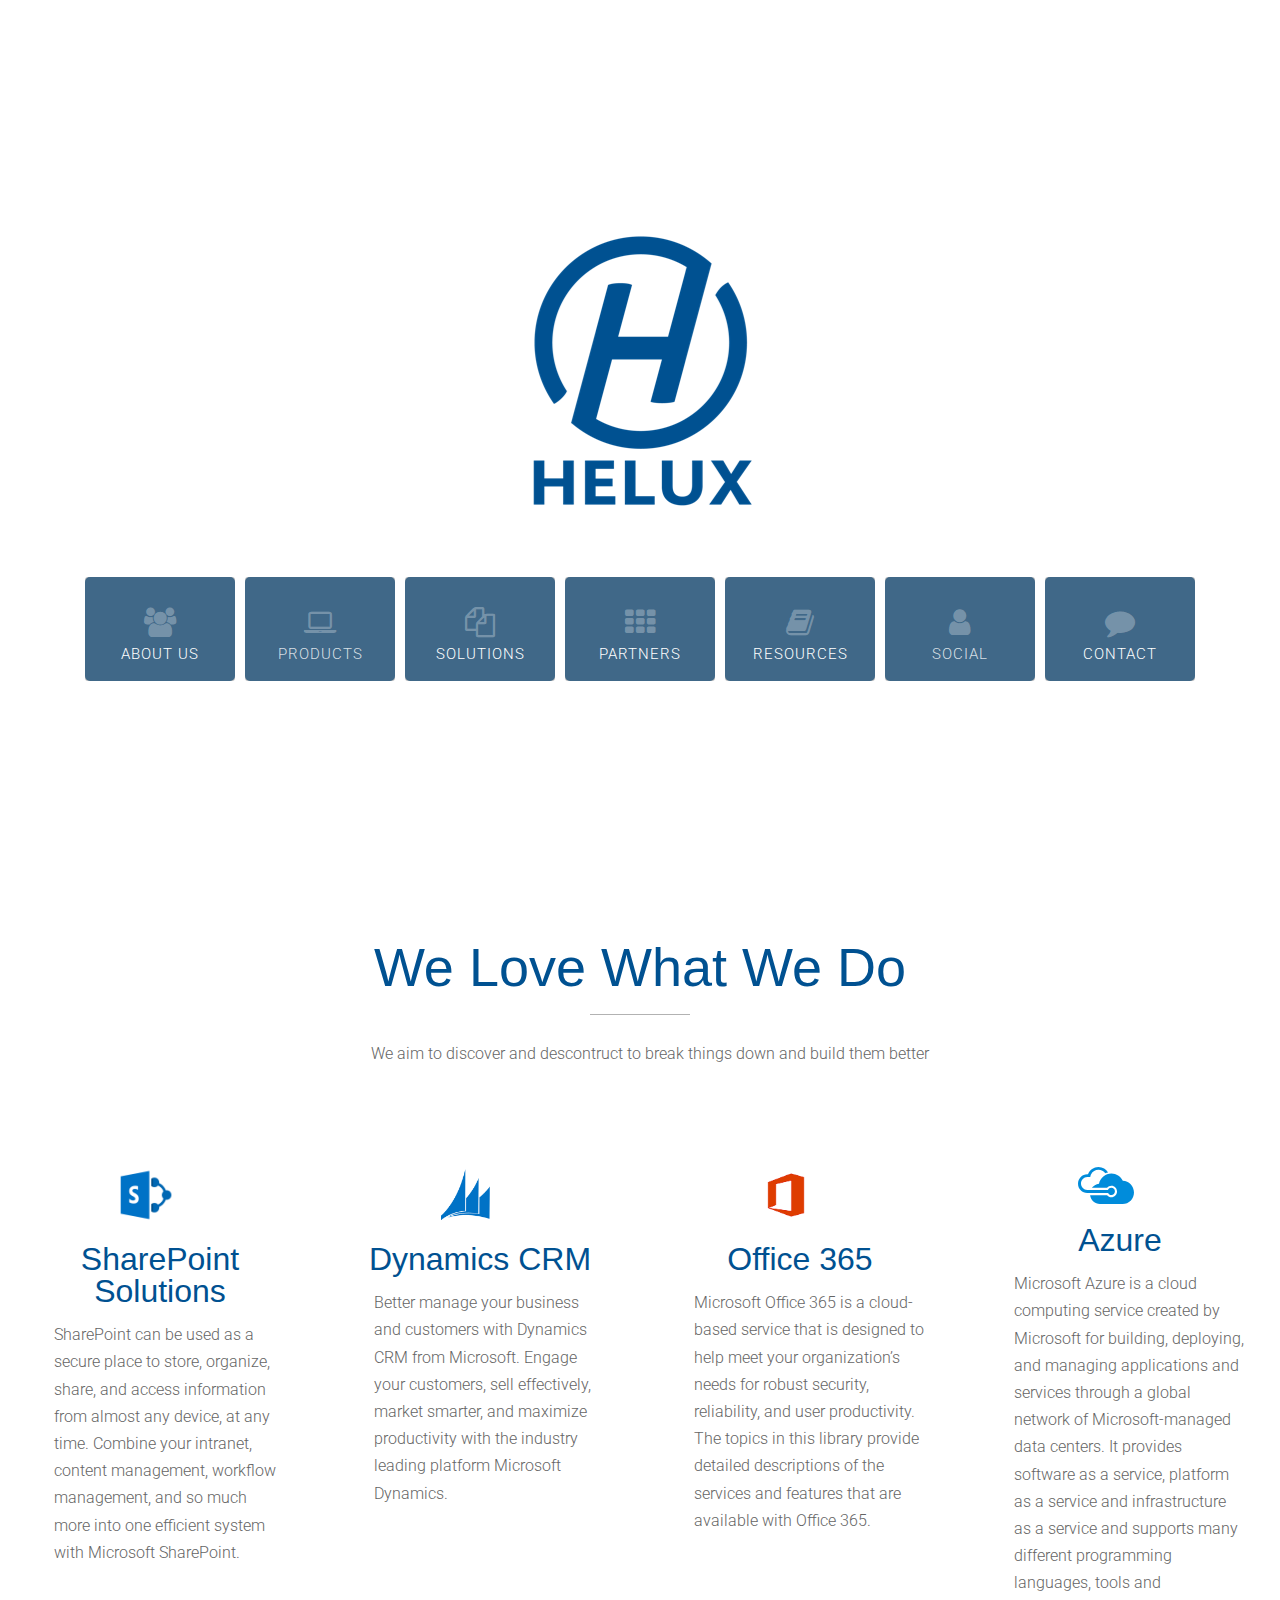
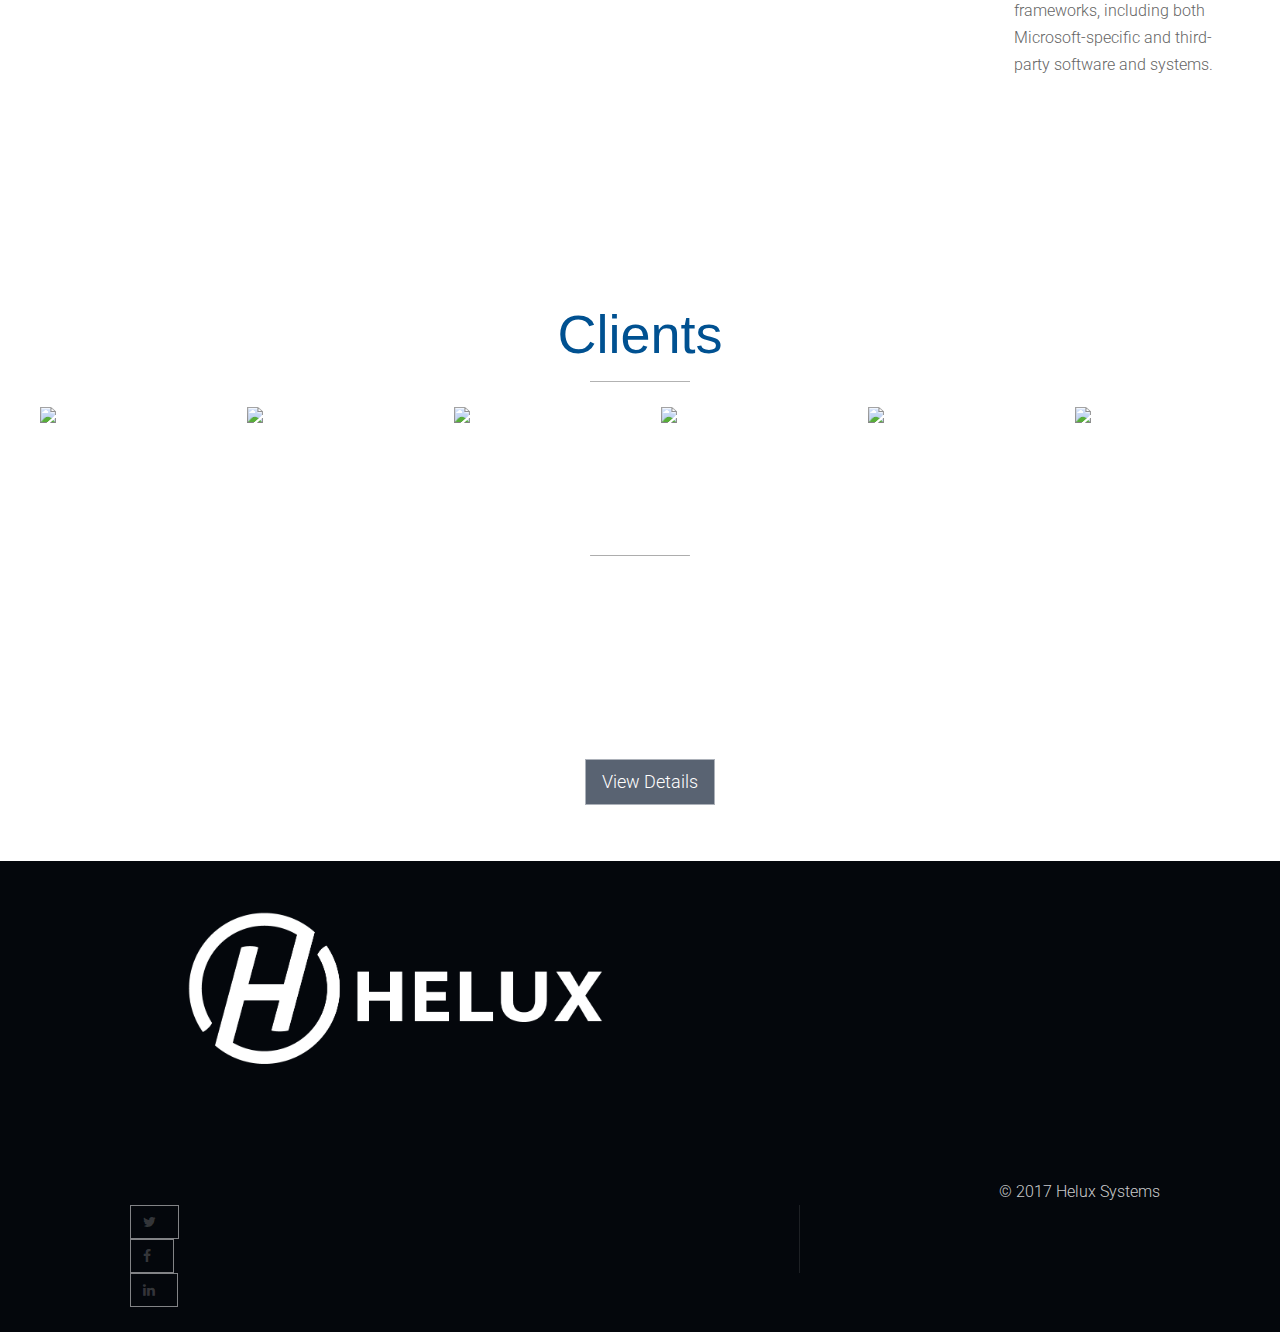
==== commit 1bd8e8db: "revert" ====
--- a/index.html
+++ b/index.html
@@ -223,17 +223,29 @@
             </div>
         </div>
     </div>
+    <!-- Icons -->
+    <div id="icons" class="parallax-bg1 text-light background-primary" style="background-position: 50% 0%;" data-stellar-background-ratio="0.5">
+        <div class="container">
+            <div class="row margin-vert-40">
+                <!-- Icons -->
+                <div class="col-md-4 text-center animate fadeInLeft">
+                    <i class="fa-3x color-primary-lighter"></i>
+                    <h2 class="padding-top-10">Put</h2>
+                    <p>Text</p>
+                </div>
                 <!-- New Campaign 6/23/2017 -->
-<div id='dccn-c8e697baa7'></div>
-<script type='text/javascript'>
-var ccs_cc_args = ccs_cc_args || [];
-(function () {
-   var o = ccs_cc_args; o.push(['_SKey', '8505ca0a']); o.push(['_ZoneId', 'c8e697baa7']); 
-   var sc = document.createElement('script'); sc.type = 'text/javascript'; sc.async = true;
-   sc.src = ('https:' == document.location.protocol ? 'https://' : 'http://') + 'cdn.cnetcontent.com/jsc/h.js';
-   var n = document.getElementsByTagName('script')[0]; n.parentNode.insertBefore(sc, n);
-})();
-</script>
+<div id='dccn-1b0db26b95'></div>
+
+                <div class="col-md-4 text-center animate fadeIn">
+                    <i class="fa-3x color-primary-lighter"></i>
+                    <h2 class="padding-top-10">Something</h2>
+                    <p>Text</p>
+                </div>
+                <div class="col-md-4 text-center animate fadeInRight">
+                    <i class="fa-3x color-primary-lighter"></i>
+                    <h2 class="padding-top-10">Here</h2>
+                    <p>Text.</p>
+                </div>
                 <!-- End Icons -->
             </div>
         </div>
@@ -289,7 +301,6 @@
    
         
     <!-- End Hiring -->
-<!-- New Campaign 6/27/2017 -->
 
     <!-- === END CONTENT === -->
     <!-- === BEGIN FOOTER === -->
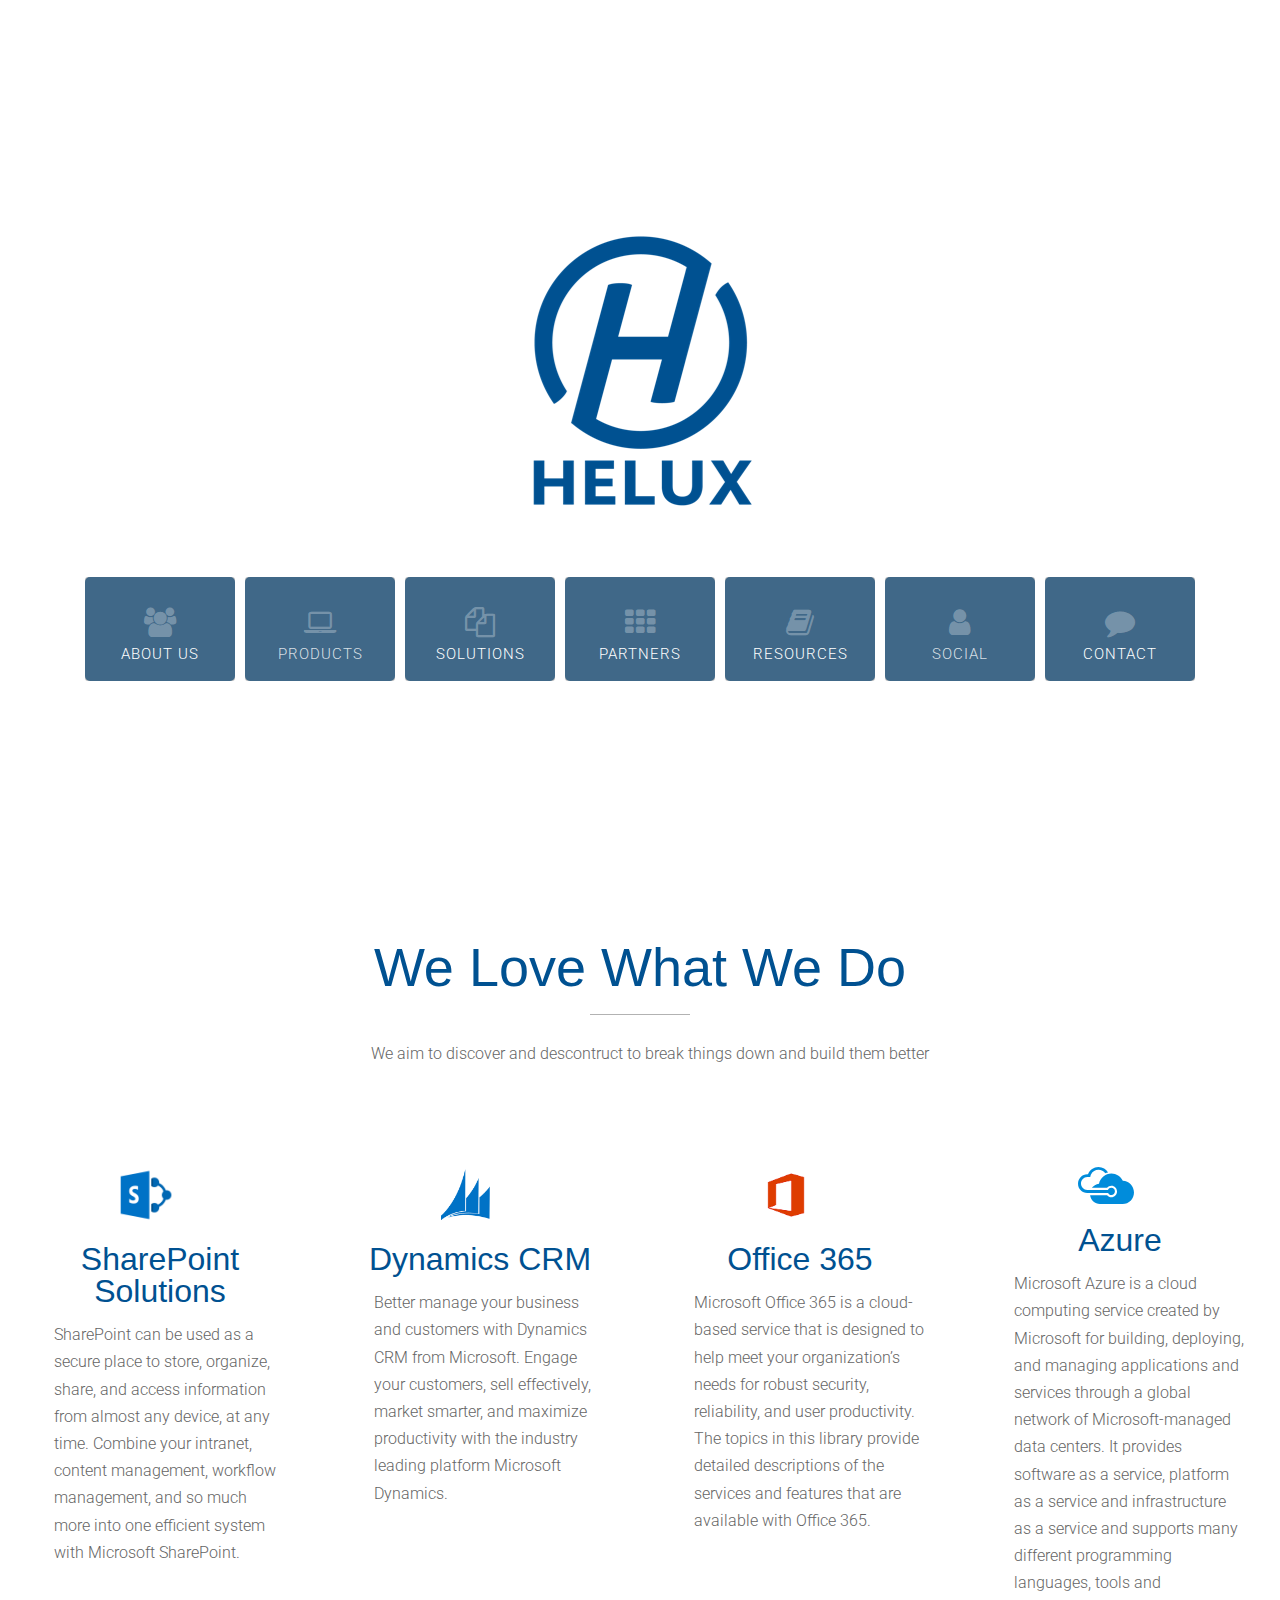
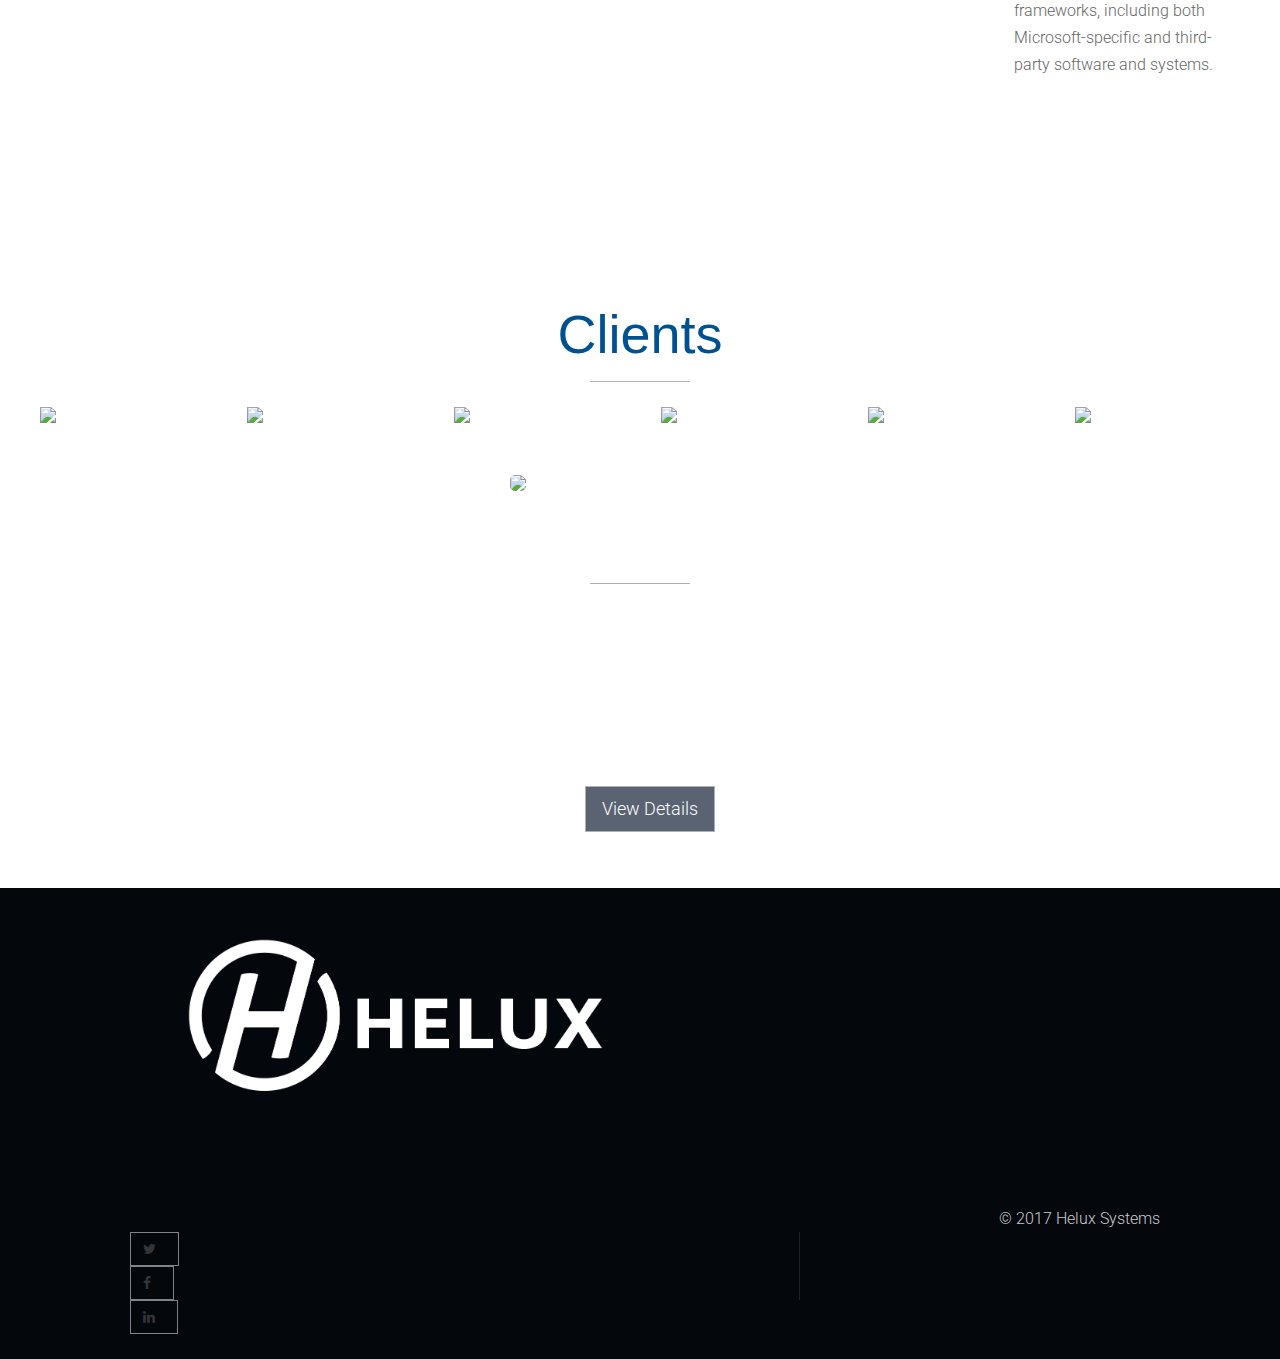
==== commit c0e61a01: "Update index.html" ====
--- a/index.html
+++ b/index.html
@@ -283,6 +283,8 @@
      <div id="hiring" class="parallax-bg3 text-light" style="background-position: 50% 0%;" data-stellar-background-ratio="0.5">
         <div class="container">
             <div class="row">
+            
+                        <img id="hire-img" src="https://image.freepik.com/free-vector/business-characters-with-magnifying-glass_1012-346.jpg">
                     </div>
             <div class="row">
                 <div class="col-md-12 margin-vert-40">
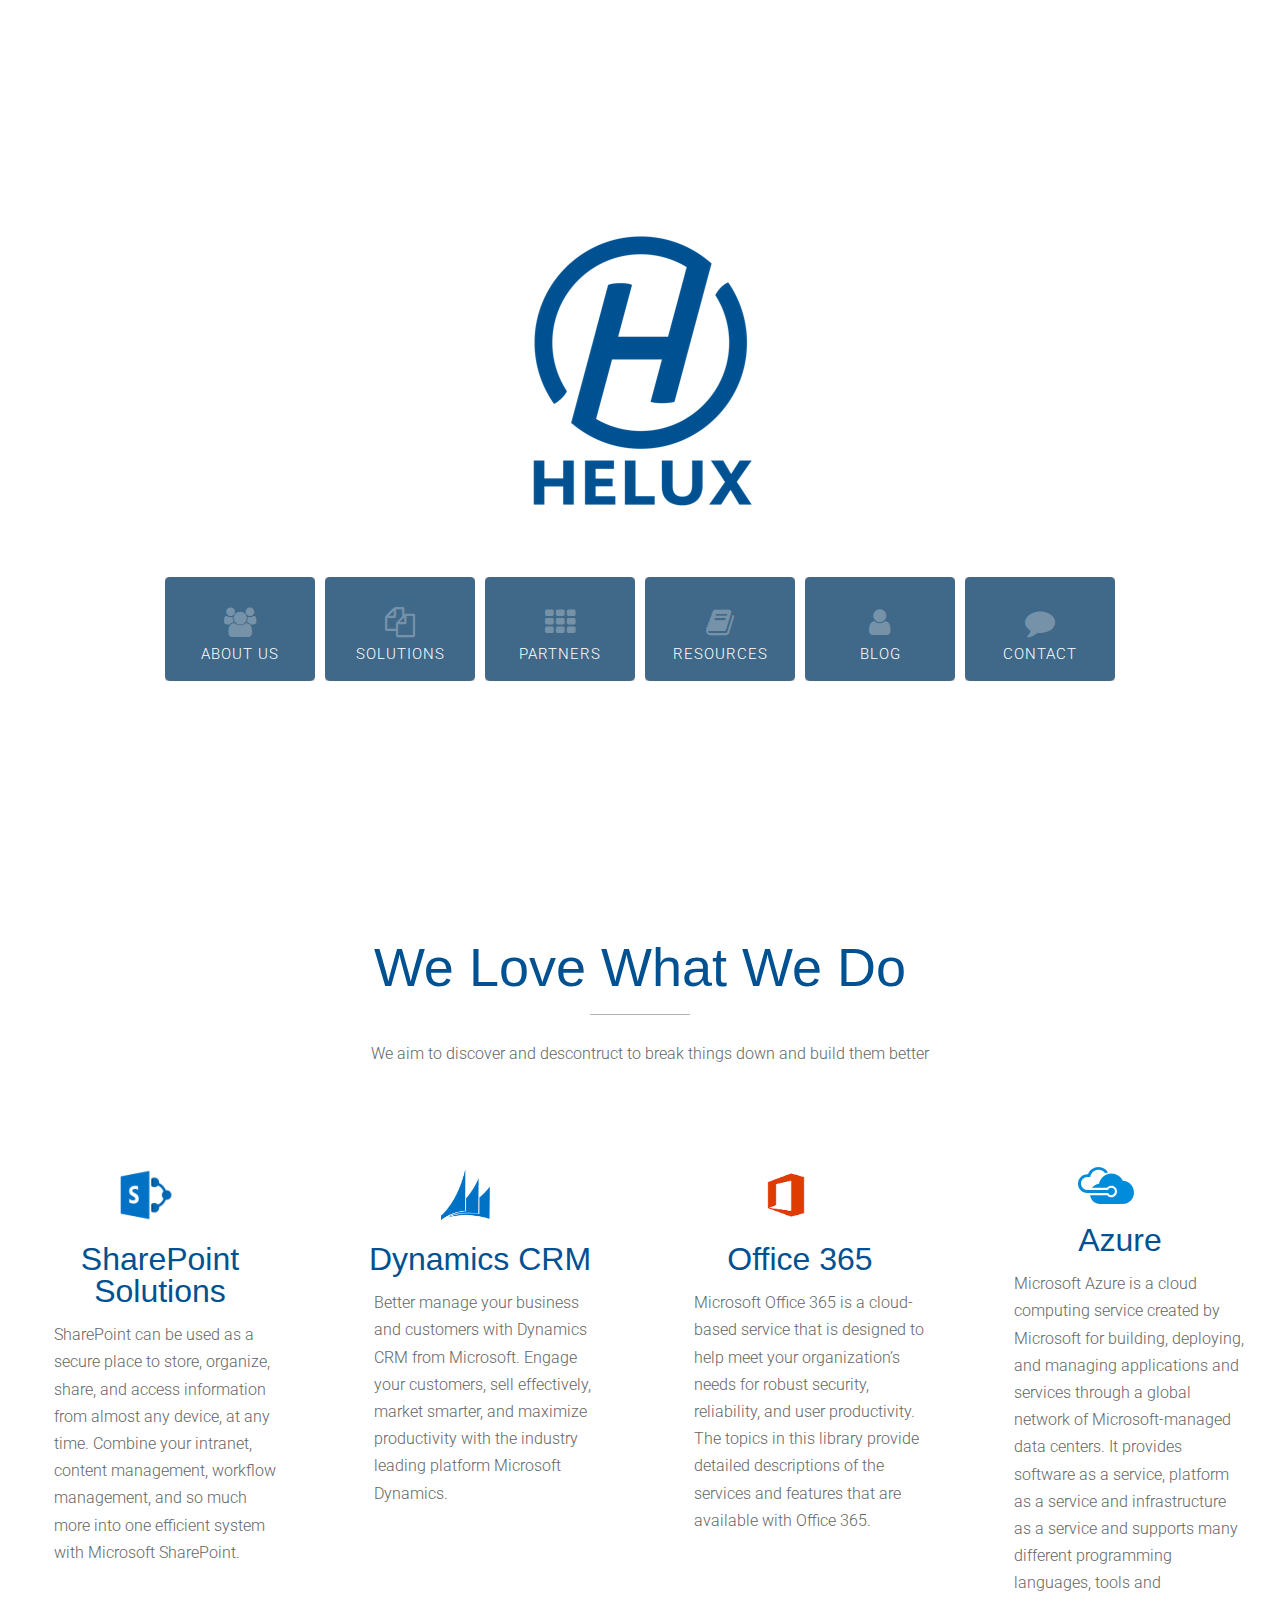
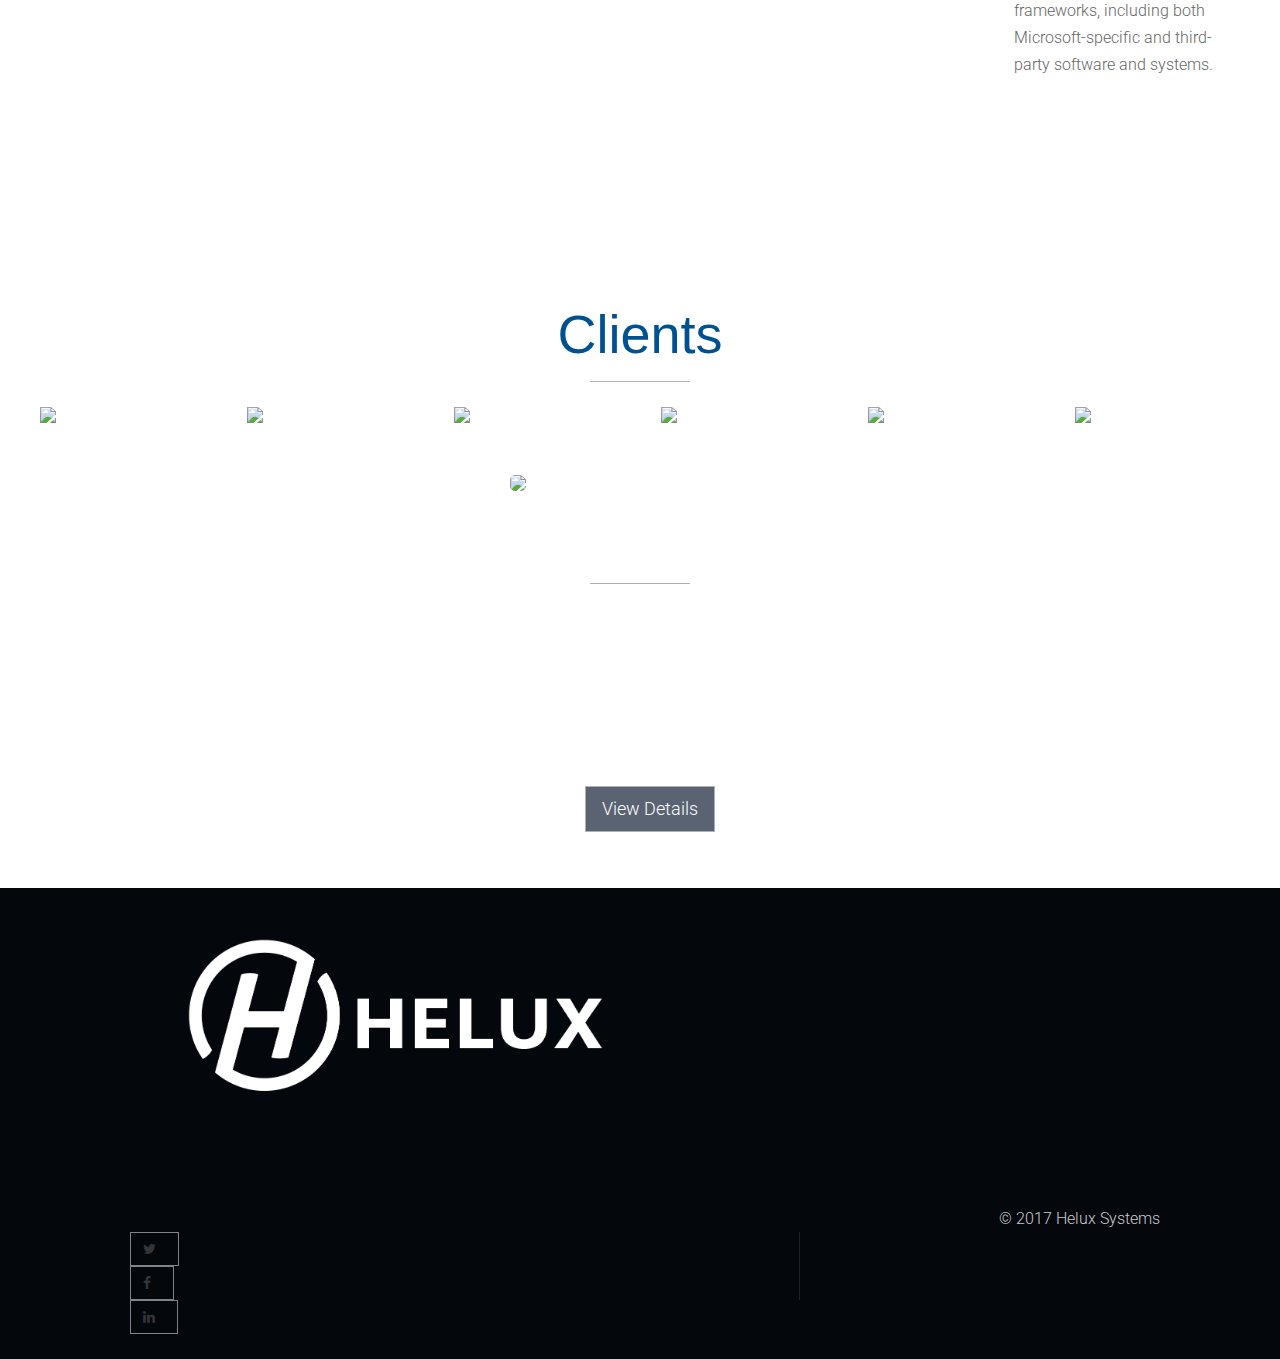
==== commit f0f10847: "fix nav" ====
--- a/index.html
+++ b/index.html
@@ -73,15 +73,8 @@
                                 <a class="btn btn-sq fa-users" href="about.html">About Us</a>
                             </li>
                             <li>
-                                <span class="fa-laptop btn btn-sq">Products</span>
-                                <ul>
-                                    <li><a href="#">Coming soon!</a>
-                                    </li>
-
-                                </ul>
-                            </li>
-                            <li>
-                                <a class="btn btn-sq fa-copy ">Solutions</a>
+
+                                <a class="btn btn-sq fa-copy " href="solutions.html">Solutions</a>
                             
                             </li>
 
@@ -93,22 +86,7 @@
                             <a class="btn btn-sq fa-book" href="resources.html">Resources</a>
                         </li>
                             <li>
-                                <span class="btn btn-sq fa-user ">Social</span>
-                                <ul>
-                                    <li>
-                                        <a href="#">News</a>
-                                    </li>
-                                    <li>
-                                        <a href="#">Blog</a>
-                                    </li>
-                                    <li>
-                                        <a href="https://www.linkedin.com/company/helux-systems" target="_blank">LinkedIn</a>
-                                    </li>
-                                    <li>
-                                        <a href="https://twitter.com/HeluxSystems" target="_blank">Twitter</a>
-                                    </li>
-                                    <li><a href="https://www.facebook.com/HELUXSystems/" target="_blank">Facebook</a></li>
-                                </ul>
+                                <a class="btn btn-sq fa-user " href="blog.html">Blog</a>
                             </li>
                             <li>
                                 <span class="btn btn-sq fa-comment"><a href="contact.html">Contact</a></span>
--- a/assets/css/nexus.css
+++ b/assets/css/nexus.css
@@ -61,7 +61,7 @@
 #header-about,
 #header-partners,
 #header-solutions,
-#header-contact {
+#header-contact, #header-blog {
     background-attachment: fixed;
     background-clip: border-box;
     background-origin: padding-box;
@@ -83,7 +83,7 @@
 #header-about,
 #header-partners,
 #header-solutions,
-#header-contact {
+#header-contact, #header-blog {
     max-width: 100%;
     max-height: 20% !important;
 }
@@ -162,6 +162,14 @@
     display: table;
     width: 100%;
 
+}
+
+
+#header-blog {
+    background:url('https://static.pexels.com/photos/99586/pexels-photo-99586.jpeg') repeat fixed 0 0 rgba(0, 0, 0, 0);
+    display: table;
+    width: 100%;
+    
 }
 
 #header-contact {
@@ -3210,15 +3218,28 @@
 /*-----------------------------------------------------------------------------------*/
 
 .blog-post-date {
-    background-color: #6f7c8f;
+    background-color: #5A87C5;
     padding: 0px;
     text-align: center;
     font-weight: 400;
     font-size: 10px;
     color: #fff;
     margin-right: 15px;
-}
-
+    border-radius: 2px;
+    
+}
+
+#blog-pic {
+    border-radius: 5px;
+}
+#blog-container {
+    border-radius: 5px;
+    margin-bottom: 20px;
+}
+
+.blog-title a, .blog-post-details-item a {
+    color: #005191 !important;
+}
 .blog-post-date .day,
 .blog-post-date .month,
 .blog-post-date .year {
@@ -3227,7 +3248,9 @@
     position: relative;
     top: 0;
     vertical-align: middle;
-}
+    border-radius: 2px;
+}
+
 
 .blog-post-date .month {
     text-transform: uppercase;
@@ -3235,7 +3258,7 @@
 }
 
 .blog-post-date .year {
-    background-color: #596372;
+    background-color: #002b4d;
     font-size: 15px;
     font-weight: 300;
     text-align: center;
@@ -3243,8 +3266,10 @@
     width: 100%;
 }
 
+
 .blog-post {
     margin-bottom: 30px;
+    margin-left: 20px;
 }
 
 .blog-post-details-item {
@@ -3255,6 +3280,7 @@
     background: #f4f4f4;
     margin: 0 10px 0 0;
     line-height: normal;
+    color: black;
 }
 
 .blog-post-details-item a {
@@ -3320,14 +3346,16 @@
     margin: 10px 0 20px;
     overflow: hidden;
     padding: 0;
+  
 }
 
 .blog-tags li {
     float: left;
+    
 }
 
 .blog-tag {
-    background: #F4F4F4;
+      background: #005191;
     border-radius: 3px 0 0 3px;
     color: #333333;
     display: inline-block;
@@ -3343,8 +3371,9 @@
 }
 
 .blog-tag::before {
-    background: #b3b3b3;
-    border-radius: 10px;
+    background: #5A87C5;
+    color: #5A87C5 !important;
+    border-radius: 59px;
     box-shadow: inset 0 1px rgba(0, 0, 0, 0.25);
     content: '';
     height: 6px;
@@ -3366,12 +3395,16 @@
 }
 
 .blog-tag:hover {
-    background-color: #a9b0bb;
+    background-color: #002b4d;
     color: white;
 }
 
 .blog-tag:hover::after {
     border-left-color: #a9b0bb;
+}
+
+#blog-button {
+    margin-top: 10px
 }
 
 
@@ -3400,6 +3433,7 @@
 
 .posts-list-title {
     font-size: 12px;
+    color: #005191 !important;
 }
 
 
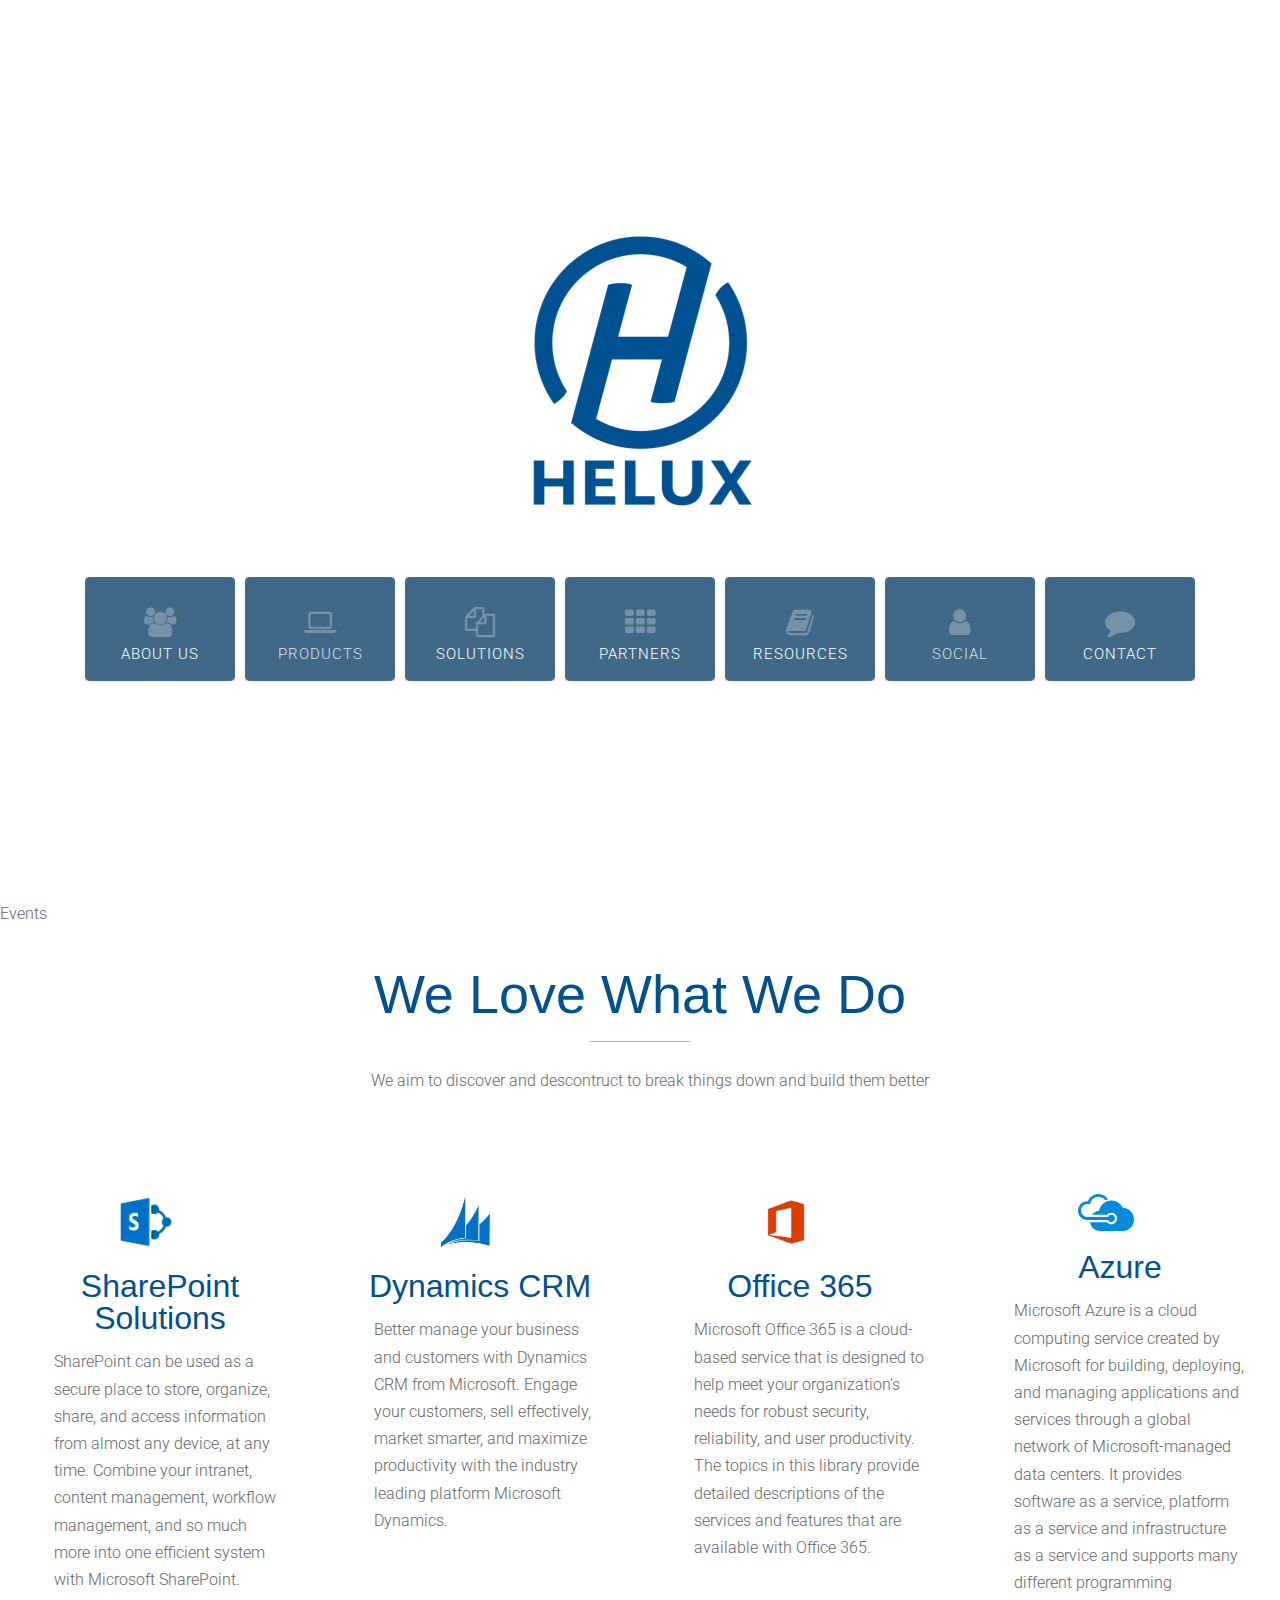
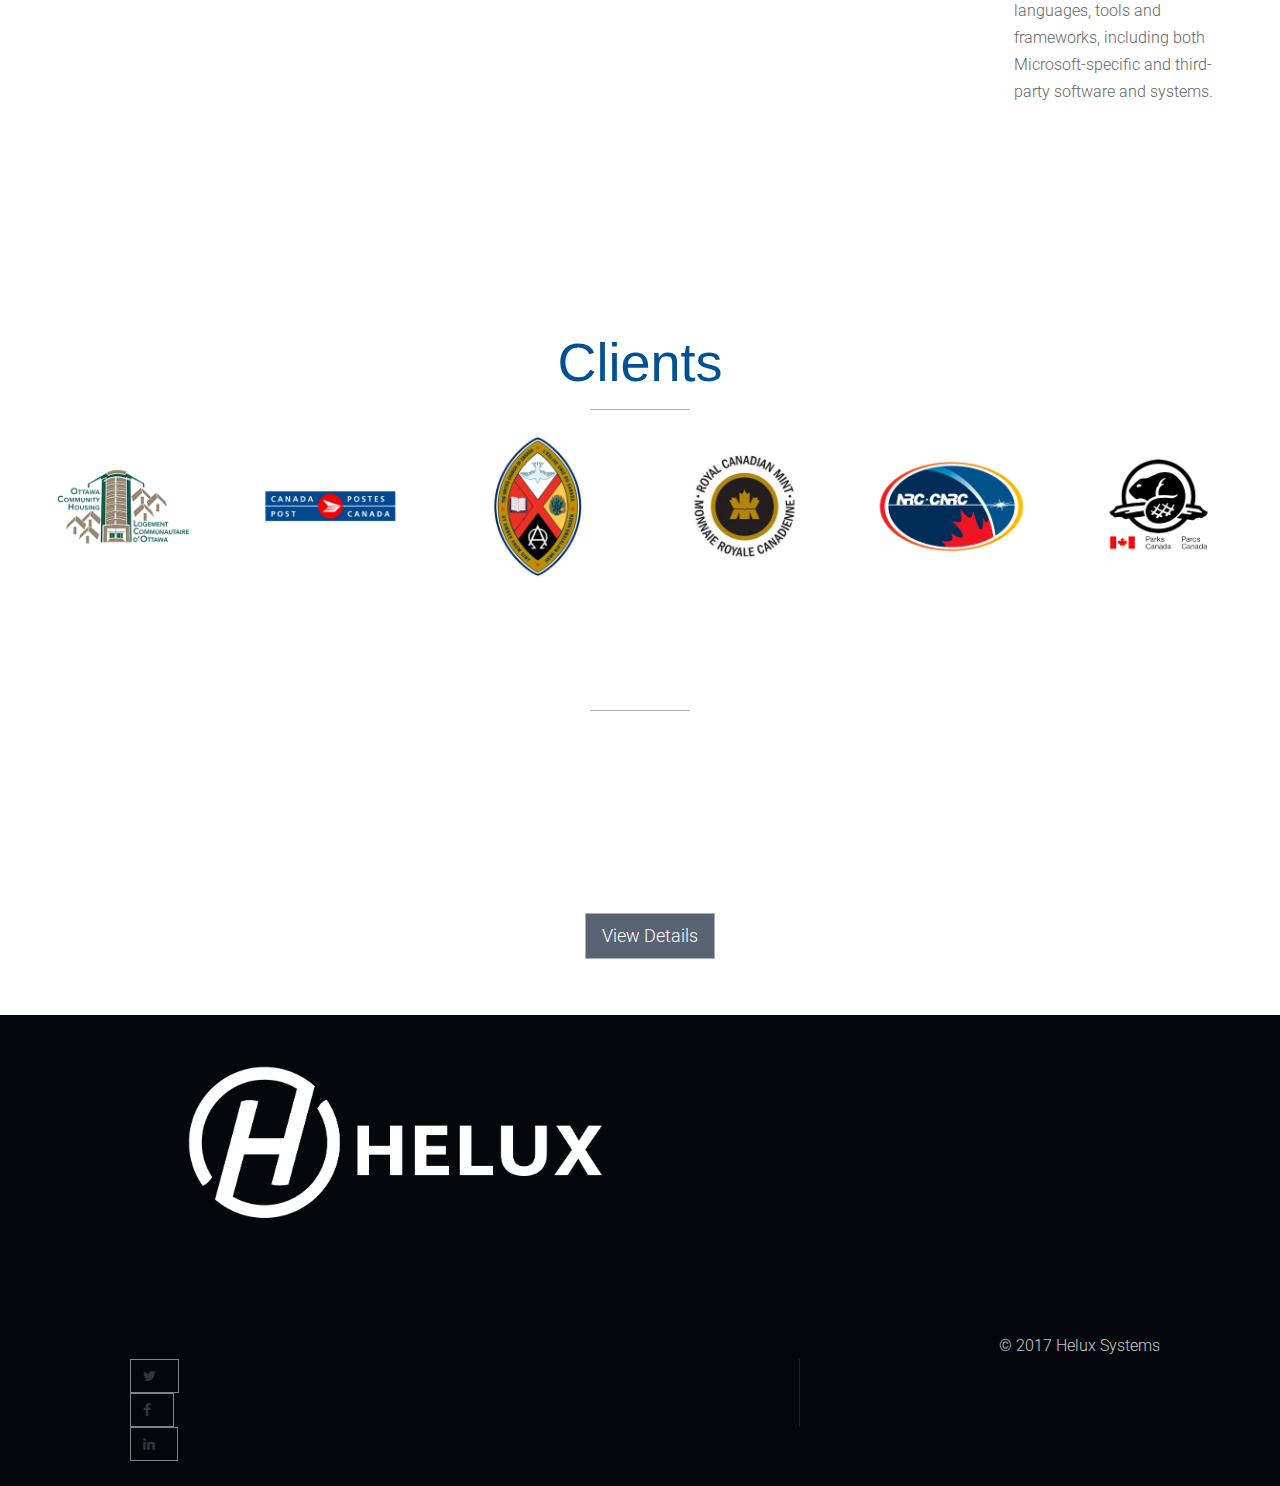
==== commit 0059439b: "Update index.html" ====
--- a/index.html
+++ b/index.html
@@ -32,6 +32,11 @@
     <link href="http://fonts.googleapis.com/css?family=Raleway:100,300,400" type="text/css" rel="stylesheet">
     <link href="http://fonts.googleapis.com/css?family=Roboto:400,300" type="text/css" rel="stylesheet">
     <link rel="stylesheet" href="https://maxcdn.bootstrapcdn.com/font-awesome/4.4.0/css/font-awesome.min.css">
+    
+    <!-- Social-feed css -->
+<link href="bower_components/social-feed/css/jquery.socialfeed.css" rel="stylesheet" type="text/css">
+<!-- font-awesome for social network icons -->
+<link href="//netdna.bootstrapcdn.com/font-awesome/4.0.3/css/font-awesome.css" rel="stylesheet">
 
 </head>
 
@@ -73,8 +78,15 @@
                                 <a class="btn btn-sq fa-users" href="about.html">About Us</a>
                             </li>
                             <li>
-
-                                <a class="btn btn-sq fa-copy " href="solutions.html">Solutions</a>
+                                <span class="fa-laptop btn btn-sq">Products</span>
+                                <ul>
+                                    <li><a href="#">Coming soon!</a>
+                                    </li>
+
+                                </ul>
+                            </li>
+                            <li>
+                                <a class="btn btn-sq fa-copy ">Solutions</a>
                             
                             </li>
 
@@ -86,7 +98,22 @@
                             <a class="btn btn-sq fa-book" href="resources.html">Resources</a>
                         </li>
                             <li>
-                                <a class="btn btn-sq fa-user " href="blog.html">Blog</a>
+                                <span class="btn btn-sq fa-user ">Social</span>
+                                <ul>
+                                    <li>
+                                        <a href="#">News</a>
+                                    </li>
+                                    <li>
+                                        <a href="#">Blog</a>
+                                    </li>
+                                    <li>
+                                        <a href="https://www.linkedin.com/company/helux-systems" target="_blank">LinkedIn</a>
+                                    </li>
+                                    <li>
+                                        <a href="https://twitter.com/HeluxSystems" target="_blank">Twitter</a>
+                                    </li>
+                                    <li><a href="https://www.facebook.com/HELUXSystems/" target="_blank">Facebook</a></li>
+                                </ul>
                             </li>
                             <li>
                                 <span class="btn btn-sq fa-comment"><a href="contact.html">Contact</a></span>
@@ -163,7 +190,17 @@
     
 
     <!-- === BEGIN CONTENT === -->
-    <div id="welcome" class="background-white">
+   <div class="resources-section-contain grey-background">
+       <div class="navigation-menu">
+        <div class="navigation-button-menu">
+           <div class="icon-events"></div>
+           </div>
+           <div class="button-text">Events</div>
+       </div>
+    
+    </div>
+    
+     <div id="welcome" class="background-white">
         <div class="container">
             <div class="row margin-vert-40">
                 <!-- Main Text -->
@@ -260,10 +297,7 @@
     <!-- Hiring -->
      <div id="hiring" class="parallax-bg3 text-light" style="background-position: 50% 0%;" data-stellar-background-ratio="0.5">
         <div class="container">
-            <div class="row">
-            
-                        <img id="hire-img" src="https://image.freepik.com/free-vector/business-characters-with-magnifying-glass_1012-346.jpg">
-                    </div>
+         
             <div class="row">
                 <div class="col-md-12 margin-vert-40">
                     
--- a/assets/css/nexus.css
+++ b/assets/css/nexus.css
@@ -152,7 +152,7 @@
 
 #header-partners {
     background: url("http://www.progea.com/wp-content/uploads/2017/02/HOME-1900-x-700-1.jpg")
-    no-repeat fixed 0 0 rgba(0, 0, 0, 0);
+    repeat fixed 0 0 rgba(0, 0, 0, 0);
     display: table;
     width: 100%;
 }
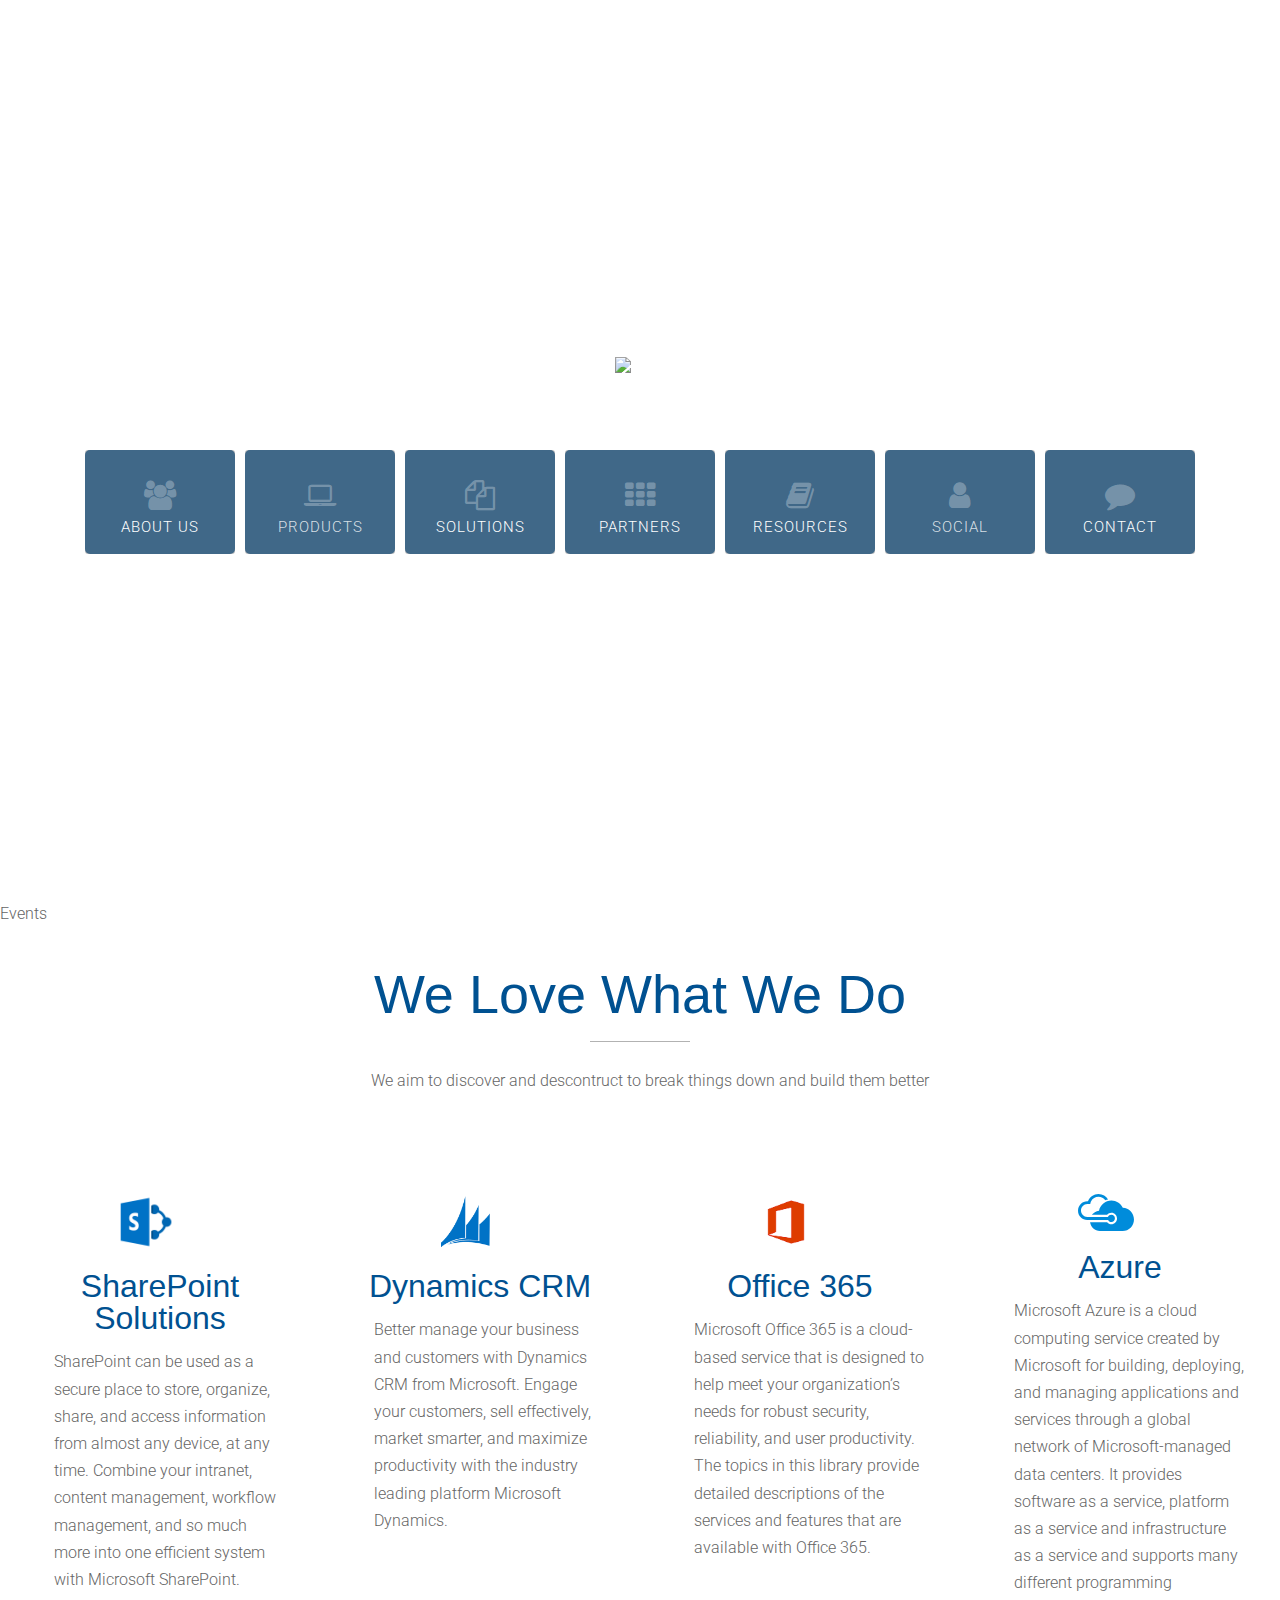
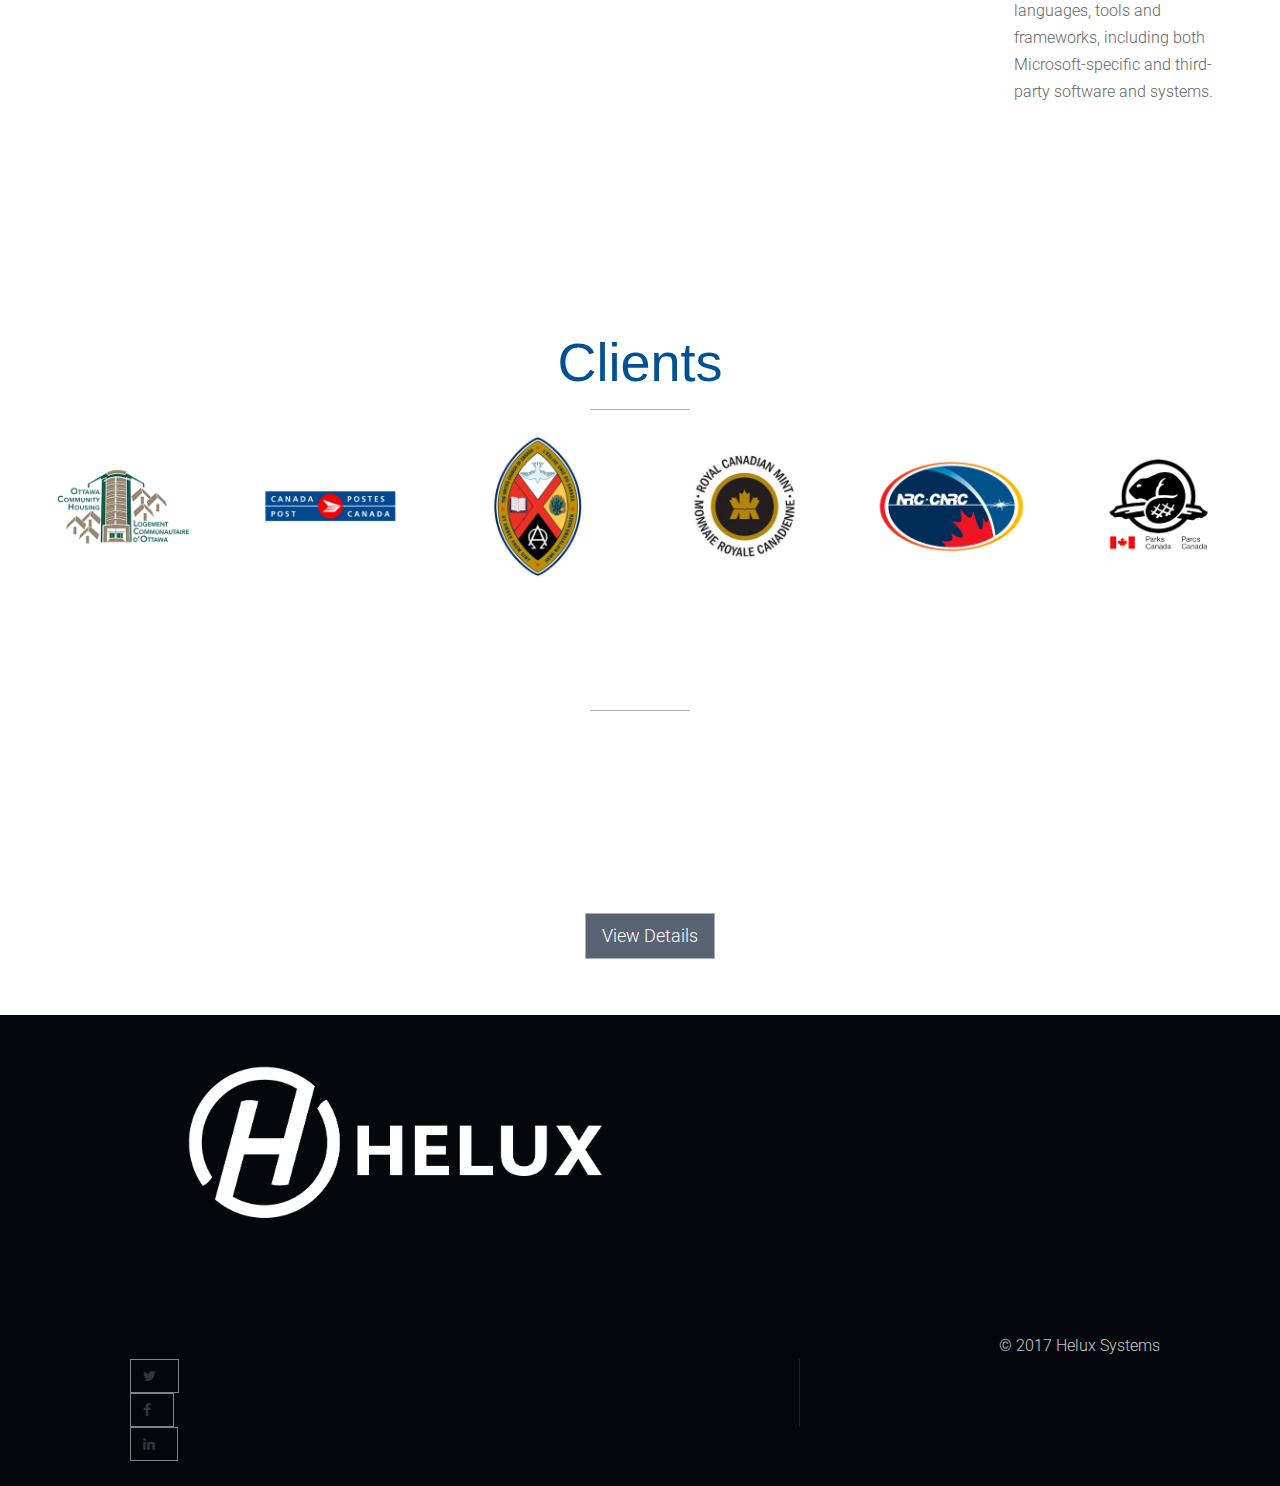
==== commit 51713fc1: "Update index.html" ====
--- a/index.html
+++ b/index.html
@@ -65,7 +65,7 @@
                 <!-- Logo -->
                 <div class="logo">
                     <a href="index.html" title="">
-                        <img src="assets/img/web%20logo-vertical%20big%20text.png" alt="Logo" />
+                        <img src="assets/img/Logo-Vertical edging.eps" alt="Logo" />
                     </a>
                 </div>
                 <!-- End Logo -->
--- a/assets/css/nexus.css
+++ b/assets/css/nexus.css
@@ -3593,3 +3593,4 @@
     min-height: 40px;
     text-align: center;
 }
+ 
--- a/assets/css/custom.css
+++ b/assets/css/custom.css
@@ -89,7 +89,10 @@
     color: white;
 }
 
-
+#partner-container {
+    border-radius: 5px;
+    max-width: 80%;
+}
 
 
 #section-1 {
@@ -246,6 +249,69 @@
     margin: 0;
 }
 
+
+.card-blog {
+    font-size: 1em;
+    overflow: hidden;
+    padding: 0;
+    border: none;
+    border-radius: .28571429rem;
+    box-shadow: 0 1px 3px 0 #d4d4d5, 0 0 0 1px #d4d4d5;
+
+}
+
+.card-block-blog {
+    font-size: 1em;
+    position: relative;
+    margin: 0;
+    padding: 1em;
+    border: none;
+    border-top: 1px solid rgba(34, 36, 38, .1);
+    border-bottom: 1px;
+    box-shadow: none;
+
+}
+
+.card-title-blog {
+    font-size: 1.28571429em;
+    font-weight: 700;
+    line-height: 1.2857em;
+    margin: auto;
+}
+
+.card-text-blog {
+    clear: both;
+    margin-top: .5em;
+    color: rgba(0, 0, 0, .68);
+    width: 200px;
+}
+
+.meta h5 {
+    text-align: center;
+    font-size: 15px;
+}
+
+.card-footer {
+    font-size: 1em;
+    position: static;
+    top: 0;
+    left: 0;
+    max-width: 100%;
+    padding: .75em 1em;
+    color: rgba(0, 0, 0, .4);
+    border: 1px solid rgba(0, 0, 0, .05) !important;
+    background: #fff;
+}
+
+
+
+
+
+
+
+
+
+
 .card {
     font-size: 1em;
     overflow: hidden;
@@ -255,6 +321,8 @@
     box-shadow: 0 1px 3px 0 #d4d4d5, 0 0 0 1px #d4d4d5;
     
 }
+
+
 
 .card-half {
     font-size: 1em;
@@ -276,16 +344,17 @@
     margin: 0 auto;
 }
 
-}
+
 
 .card-small {
     font-size: 1em;
     overflow: hidden;
     padding: 0;
-    border: none;
+    border: 100000px solid;
     border-radius: .28571429rem;
     box-shadow: 0 1px 3px 0 #d4d4d5, 0 0 0 1px #d4d4d5;
-    width: 500px;
+    width: 450px;
+    margin-top: 10px;
 }
 
 
@@ -377,14 +446,31 @@
     background-color: ghostwhite;
     height: 350px;
 }
-#tag-line-container h2 {
+
+#tag-line-container-2 {
+    background-color: #005191;
+    height: 350px;
+}
+
+#tag-line-container h2, #tag-line-container-2 h2 {
     margin-top: 120px;
     font-size: 50px
 }
-
-#tag-line-container p {
+#tag-line-container-2 h2 {
+    margin-top: 120px;
+    font-size: 50px;
+        color: white;
+}
+
+#tag-line-container p{
     text-align: center;
     font-size: 25px;
+}
+
+#tag-line-container-2 p {
+    text-align: center;
+    font-size: 25px;
+    color: lightgrey;
 }
 
 .solutions-title {
@@ -420,3 +506,5 @@
     margin-bottom: 0px;
     
 }
+
+
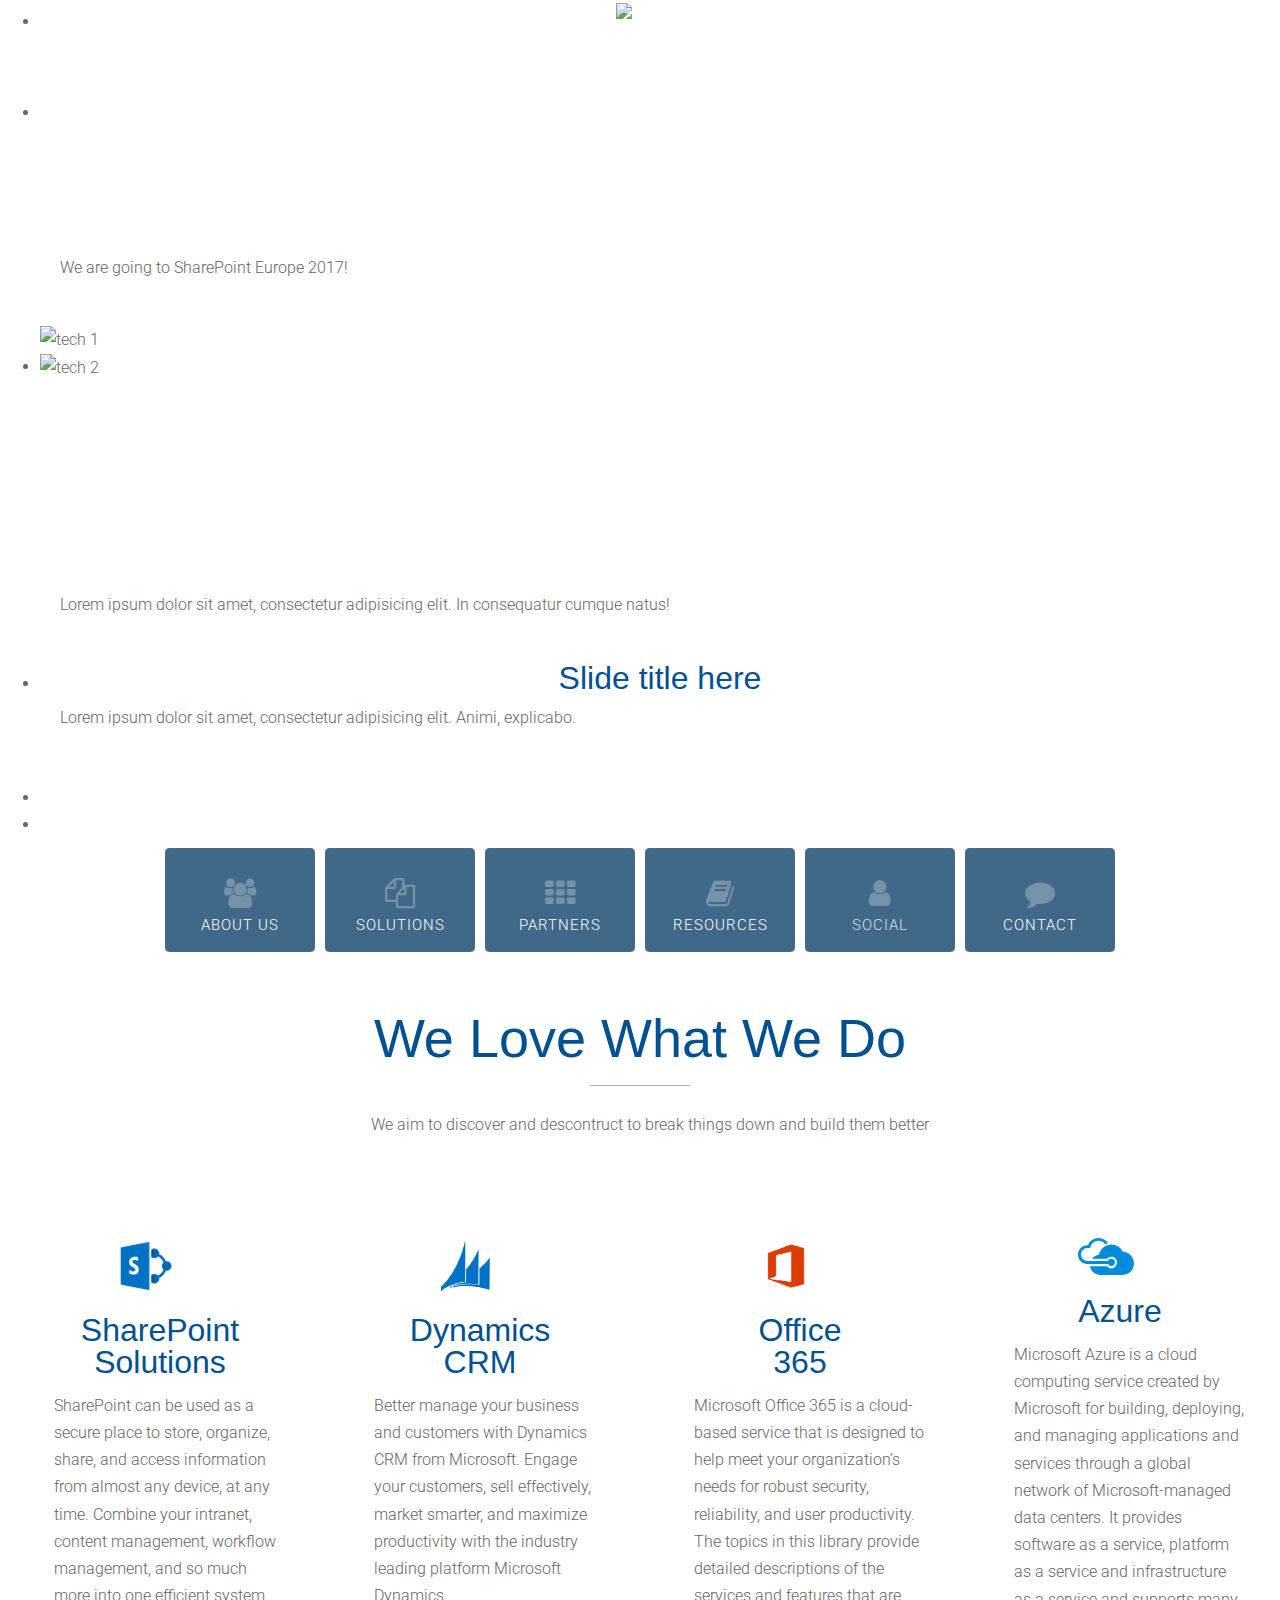
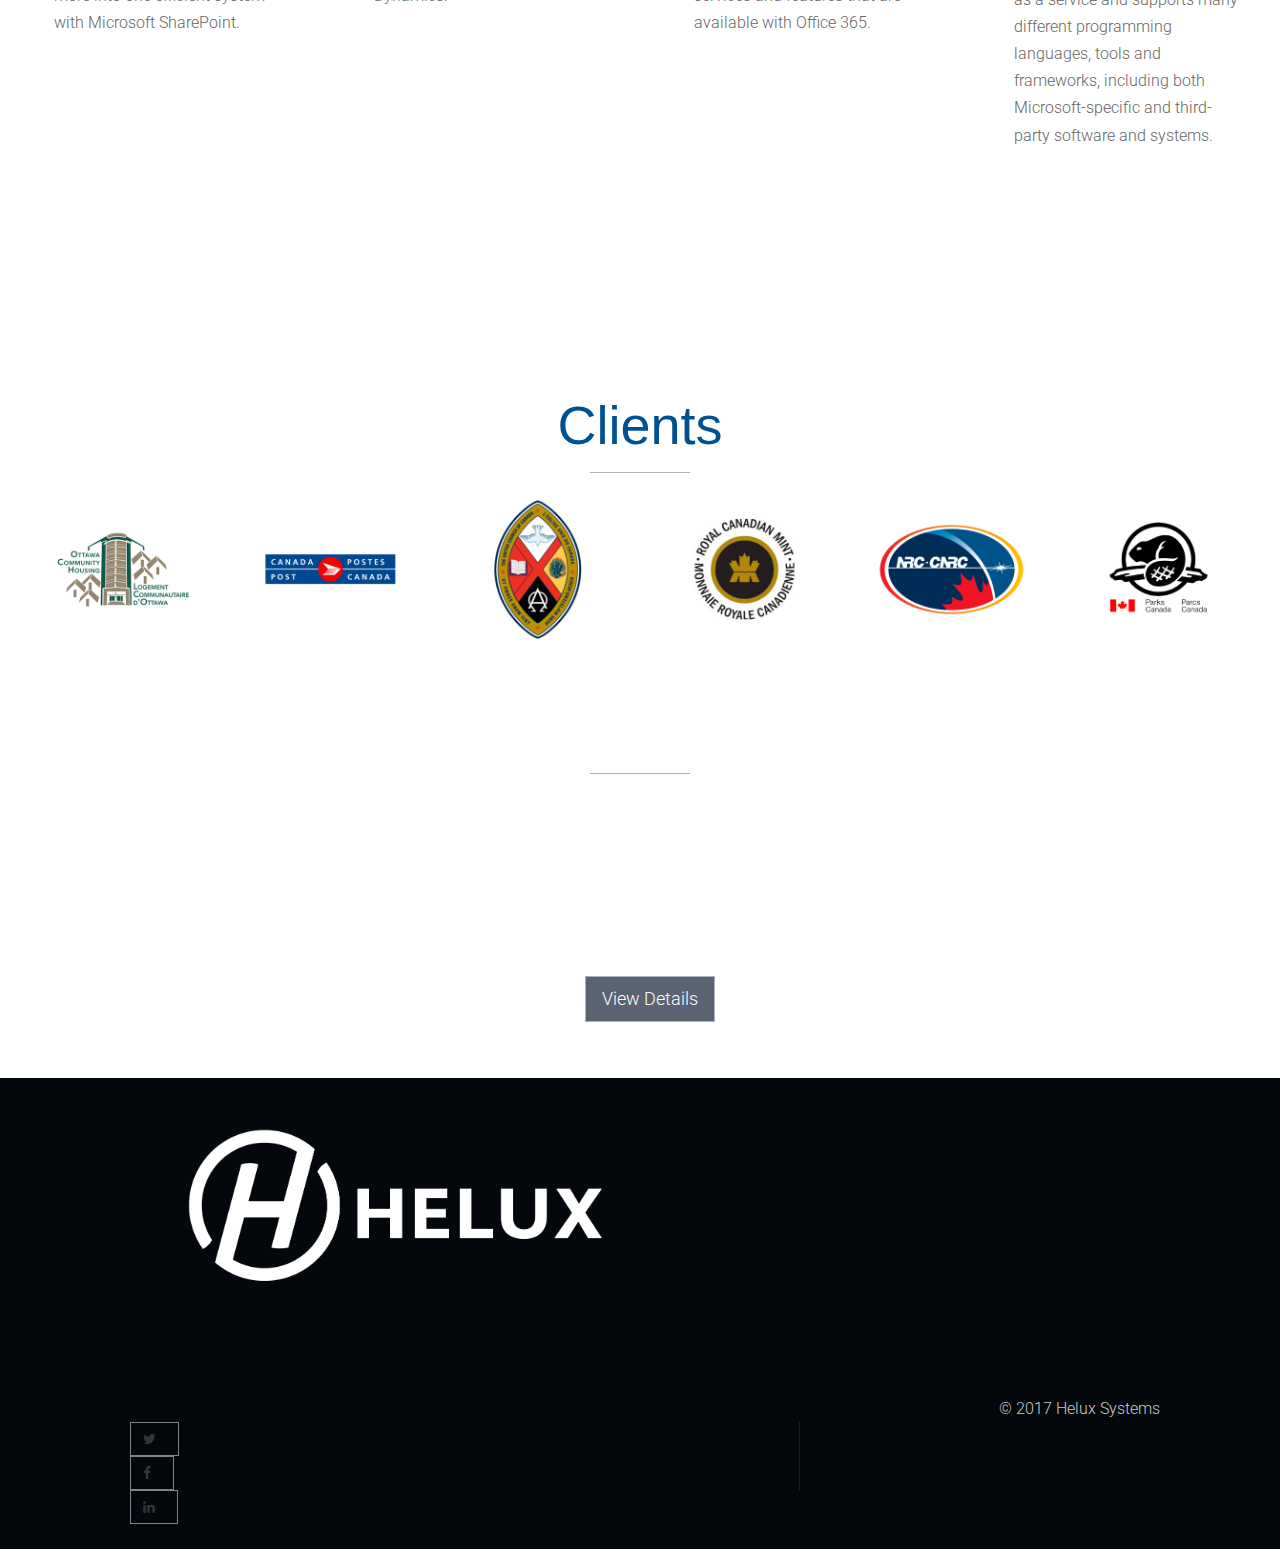
==== commit 6cef49eb: "Update index.html" ====
--- a/index.html
+++ b/index.html
@@ -19,8 +19,8 @@
     <!-- Bootstrap Core CSS -->
     <link rel="stylesheet" href="assets/css/bootstrap.css" rel="stylesheet">
     <!-- Slick CSS -->
-    <link rel="stylesheet" type="text/css" href="assets/css/slick.css"/>
-    <link rel="stylesheet" type="text/css" href="assets/slick/slick-theme.css"/>
+    <link rel="stylesheet" type="text/css" href="assets/css/slick.css" />
+    <link rel="stylesheet" type="text/css" href="assets/slick/slick-theme.css" />
     <!-- Template CSS -->
     <link rel="stylesheet" href="assets/css/animate.css" rel="stylesheet">
     <link rel="stylesheet" href="assets/css/font-awesome.css" rel="stylesheet">
@@ -32,119 +32,108 @@
     <link href="http://fonts.googleapis.com/css?family=Raleway:100,300,400" type="text/css" rel="stylesheet">
     <link href="http://fonts.googleapis.com/css?family=Roboto:400,300" type="text/css" rel="stylesheet">
     <link rel="stylesheet" href="https://maxcdn.bootstrapcdn.com/font-awesome/4.4.0/css/font-awesome.min.css">
-    
-    <!-- Social-feed css -->
-<link href="bower_components/social-feed/css/jquery.socialfeed.css" rel="stylesheet" type="text/css">
-<!-- font-awesome for social network icons -->
-<link href="//netdna.bootstrapcdn.com/font-awesome/4.0.3/css/font-awesome.css" rel="stylesheet">
-
-</head>
+    <script src="/assets/hero-slider/js/modernizr.js"></script>
+    <script src="assets/hero-slider/css/style.css"></script>
+    <link rel="stylesheet" href="assets/hero-slider/css/style.css"> </head>
 
 <body>
-    <!-- <div id="social" class="visible-lg">
-            <ul class="social-icons pull-right hidden-xs">
-                <li class="social-rss">
-                    <a href="#" target="_blank" title="RSS"></a>
-                </li>
-                <li class="social-twitter">
-                    <a href="#" target="_blank" title="Twitter"></a>
-                </li>
-                <li class="social-facebook">
-                    <a href="#" target="_blank" title="Facebook"></a>
-                </li>
-                <li class="social-googleplus">
-                    <a href="#" target="_blank" title="GooglePlus"></a>
-                </li>
-            </ul>
-        </div>-->
-    <!-- Header -->
-
-    <div id="header" style="background-position: 50% 0%; height:100%;" data-stellar-background-ratio="0.5">
-        <div class="container">
+    <section class="cd-hero">
+        <div class="container-fluid">
             <div class="row">
-                <!-- Logo -->
-                <div class="logo">
+                <ul class="cd-hero-slider autoplay">
+                    <li class="selected">
+                        <div class="cd-full-width">
+                            <h2>
                     <a href="index.html" title="">
-                        <img src="assets/img/Logo-Vertical edging.eps" alt="Logo" />
+                        <img src="assets/img/Logo-Horizontal%20Tagline.png" alt="Logo" />
                     </a>
-                </div>
-                <!-- End Logo -->
-            </div>
-              <div id="hornav" class="row text-light">
-                <div class="col-md-12">
-                    <div class="text-center visible-lg">
-                        <ul id="hornavmenu" class="nav navbar-nav">
-                            <li>
-                                <a class="btn btn-sq fa-users" href="about.html">About Us</a>
-                            </li>
-                            <li>
-                                <span class="fa-laptop btn btn-sq">Products</span>
-                                <ul>
-                                    <li><a href="#">Coming soon!</a>
-                                    </li>
-
-                                </ul>
-                            </li>
-                            <li>
-                                <a class="btn btn-sq fa-copy ">Solutions</a>
-                            
-                            </li>
-
-                            <li>
-                                <a class="btn btn-sq fa-th" href="partners.html">Partners</a>
-                              
-                            </li>
-                                   <li>
-                            <a class="btn btn-sq fa-book" href="resources.html">Resources</a>
-                        </li>
-                            <li>
-                                <span class="btn btn-sq fa-user ">Social</span>
-                                <ul>
-                                    <li>
-                                        <a href="#">News</a>
-                                    </li>
-                                    <li>
-                                        <a href="#">Blog</a>
-                                    </li>
-                                    <li>
-                                        <a href="https://www.linkedin.com/company/helux-systems" target="_blank">LinkedIn</a>
-                                    </li>
-                                    <li>
-                                        <a href="https://twitter.com/HeluxSystems" target="_blank">Twitter</a>
-                                    </li>
-                                    <li><a href="https://www.facebook.com/HELUXSystems/" target="_blank">Facebook</a></li>
-                                </ul>
-                            </li>
-                            <li>
-                                <span class="btn btn-sq fa-comment"><a href="contact.html">Contact</a></span>
-                                <ul>
-                                    <li><a href="careers.html">Careers</a></li>
-                                </ul>
-                            </li>
-                        </ul>
+                    </h2> </div>
+                        <!-- .cd-full-width -->
+                    </li>
+                    <li>
+                        <div class="cd-half-width">
+                            <h2><div class="logo">
+                    <a href="index.html" title="">
+                        <img src="assets/img/web%20logo-horizontal%20white.png" alt="Logo" />
+                    </a>
+                </div></h2>
+                            <p>We are going to SharePoint Europe 2017!</p> <a href="https://www.sharepointeurope.com/" class="cd-btn" target="_blank">Learn More</a> </div>
+                        <!-- .cd-half-width -->
+                        <div class="cd-half-width cd-img-container"> <img src="assets/img/ESPC-cropped.jpg" alt="tech 1"> </div>
+                        <!-- .cd-half-width.cd-img-container -->
+                    </li>
+                    <li>
+                        <div class="cd-half-width cd-img-container"> <img src="https://static.pexels.com/photos/45222/forest-fog-nature-winter-45222.jpeg" alt="tech 2"> </div>
+                        <!-- .cd-half-width.cd-img-container -->
+                        <div class="cd-half-width">
+                            <h2><div class="logo">
+                    <a href="index.html" title="">
+                        <img src="assets/img/web%20logo-horizontal%20white.png" alt="Logo" />
+                    </a>
+                                <div></div>
+                </div></h2>
+                            <p>Lorem ipsum dolor sit amet, consectetur adipisicing elit. In consequatur cumque natus!</p> <a href="#0" class="cd-btn">Start</a> <a href="#0" class="cd-btn secondary">Learn More</a> </div>
+                        <!-- .cd-half-width -->
+                    </li>
+                    <li>
+                        <div class="cd-full-width">
+                            <div class="background-event">
+                                <h2>Slide title here</h2>
+                                <p>Lorem ipsum dolor sit amet, consectetur adipisicing elit. Animi, explicabo.</p> <a href="#0" class="cd-btn">Start</a> <a href="#0" class="cd-btn secondary">Learn More</a> </div>
+                        </div>
+                        <!-- .cd-full-width -->
+                    </li>
+                </ul>
+                <!-- .cd-hero-slider -->
+                <ul class="cd-slider-arrows">
+                    <li><a href="#0" class="next-slide">Next</a></li>
+                    <li><a href="#0" class="prev-slide">Prev</a></li>
+                </ul>
+                <div class="overlay">
+                    <div class="container-fluid">
+                        <div id="hornav" class="row text-light">
+                            <div class="col-md-12">
+                                <div class="text-center visible-lg">
+                                    <ul id="hornavmenu" class="nav navbar-nav">
+                                        <li> <a class="btn btn-sq fa-users" href="about.html">About Us</a> </li>
+                                        <li> <a class="btn btn-sq fa-copy ">Solutions</a> </li>
+                                        <li> <a class="btn btn-sq fa-th" href="partners.html">Partners</a> </li>
+                                        <li> <a class="btn btn-sq fa-book" href="resources.html">Resources</a> </li>
+                                        <li> <span class="btn btn-sq fa-user ">Social</span>
+                                            <ul>
+                                                <li> <a href="#">News</a> </li>
+                                                <li> <a href="#">Blog</a> </li>
+                                                <li> <a href="https://www.linkedin.com/company/helux-systems" target="_blank">LinkedIn</a> </li>
+                                                <li> <a href="https://twitter.com/HeluxSystems" target="_blank">Twitter</a> </li>
+                                                <li><a href="https://www.facebook.com/HELUXSystems/" target="_blank">Facebook</a></li>
+                                            </ul>
+                                        </li>
+                                        <li> <span class="btn btn-sq fa-comment"><a href="contact.html">Contact</a></span>
+                                            <ul>
+                                                <li><a href="careers.html">Careers</a></li>
+                                            </ul>
+                                        </li>
+                                    </ul>
+                                </div>
+                            </div>
+                        </div>
+                        <!---End hornav -->
                     </div>
                 </div>
-            </div>
-            <!-- End Top Menu -->
-        </div>
-    </div>
-
-    <!-- End Header -->
+                <!---start hornav -->
+            </div>
+        </div>
+    </section>
+    <!-- .cd-hero -->
     <!-- === END HEADER === -->
     <!-- === BEGIN FIXED NAVBAR SCROLL === -->
     <nav class="navbar  navbar-fixed-top " role="navigation">
         <div class="container-fluid">
             <!-- Brand and toggle get grouped for better mobile display -->
             <div class="navbar-header">
-                <button type="button" class="navbar-toggle" data-toggle="collapse" data-target="#navbar-collapse-1">
-        <span class="sr-only">Toggle navigation</span>
-        <span class="icon-bar"></span>
-        <span class="icon-bar"></span>
-        <span class="icon-bar"></span>
-      </button>
+                <button type="button" class="navbar-toggle" data-toggle="collapse" data-target="#navbar-collapse-1"> <span class="sr-only">Toggle navigation</span> <span class="icon-bar"></span> <span class="icon-bar"></span> <span class="icon-bar"></span> </button>
                 <a class="brand" href="#"><img class="img-responsive" src="assets/img/web%20logo-vertical%20white.png" /></a>
             </div>
-
             <!-- Collect the nav links, forms, and other content for toggling -->
             <div class="collapse navbar-collapse" id="navbar-collapse-1">
                 <ul class="nav navbar-nav navbar-right">
@@ -155,29 +144,20 @@
                     <li><a href="#">Resources</a></li>
                     <li class="dropdown"><a href="#" class="dropdown-toggle" data-toggle="dropdown">Social <b class="caret"></b></a>
                         <ul class="dropdown-menu">
-                            <li>
-                                <a href="#">News</a>
-                            </li>
+                            <li> <a href="#">News</a> </li>
                             <li class="divider"></li>
-                            <li>
-                                <a href="#">Blog</a>
-                            </li>
+                            <li> <a href="#">Blog</a> </li>
                             <li class="divider"></li>
-                            <li>
-                                <a href="https://www.linkedin.com/company/helux-systems" target="_blank">LinkedIn</a>
-                            </li>
+                            <li> <a href="https://www.linkedin.com/company/helux-systems" target="_blank">LinkedIn</a> </li>
                             <li class="divider"></li>
-                            <li>
-                                <a href="https://twitter.com/HeluxSystems" target="_blank">Twitter</a>
-                            </li>
+                            <li> <a href="https://twitter.com/HeluxSystems" target="_blank">Twitter</a> </li>
                             <li class="divider"></li>
                             <li><a href="https://www.facebook.com/HELUXSystems/" target="_blank">Facebook</a></li>
                         </ul>
                     </li>
                     <li class="dropdown"><a href="#" class="dropdown-toggle" data-toggle="dropdown">Contact <b class="caret"></b></a>
                         <ul class="dropdown-menu">
-                            <li><a href="careers.html">Careers</a>
-                            </li>
+                            <li><a href="careers.html">Careers</a> </li>
                         </ul>
                     </li>
                 </ul>
@@ -187,53 +167,38 @@
         <!-- /.container-fluid -->
     </nav>
     <!-- === END FIXED NAVBAR SCROLL === -->
-    
-
     <!-- === BEGIN CONTENT === -->
-   <div class="resources-section-contain grey-background">
-       <div class="navigation-menu">
-        <div class="navigation-button-menu">
-           <div class="icon-events"></div>
-           </div>
-           <div class="button-text">Events</div>
-       </div>
-    
-    </div>
-    
-     <div id="welcome" class="background-white">
-        <div class="container">
+    <div id="welcome" class="background-white">
+        <div class="container-fluid">
             <div class="row margin-vert-40">
                 <!-- Main Text -->
                 <div class="col-md-12">
-                    <h2 class="text-center article-title">We Love What We Do</h2>
-                </div>
-                <p class="text-center">We aim to discover and descontruct to break things down and build them better</p>
-                <img class="fadeInUp animate" style="display: block; margin-left: auto; margin-right: auto; margin-top: 40px;">
-            </div>
+                    <h2 class="text-center article-title">We Love What We Do</h2> </div>
+                <p class="text-center">We aim to discover and descontruct to break things down and build them better</p> <img class="fadeInUp animate" style="display: block; margin-left: auto; margin-right: auto; margin-top: 40px;"> </div>
             <!-- End Main Text -->
         </div>
     </div>
-    <div class="container-fluid">
+    <div class="container-fluid margin-bottom-20">
         <!-- Example row of columns -->
-        <div class="row">
+        <div class="row" id="software">
             <div class="col-md-3 animate fadeInLeft">
                 <h1><img class="small-logo" src="assets/img/sharepoint.ico" /></h1>
-                <h2>SharePoint Solutions</h2>
+                <h2 class="text-align">SharePoint Solutions</h2>
                 <p>SharePoint can be used as a secure place to store, organize, share, and access information from almost any device, at any time. Combine your intranet, content management, workflow management, and so much more into one efficient system with Microsoft SharePoint. </p>
             </div>
             <div class="col-md-3 animate fadeInLeft">
                 <h1><img class="small-logo" src="assets/img/crm%20logo.png" /></h1>
-                <h2>Dynamics CRM</h2>
+                <h2 class="text-align">Dynamics <br>CRM</h2>
                 <p class="center">Better manage your business and customers with Dynamics CRM from Microsoft. Engage your customers, sell effectively, market smarter, and maximize productivity with the industry leading platform Microsoft Dynamics.</p>
             </div>
             <div class="col-md-3 animate fadeInRight">
                 <h1><img class="small-logo" src="assets/img/Office%20365.png" /></h1>
-                <h2 class=>Office 365</h2>
+                <h2 class="text-align">Office <br>365</h2>
                 <p>Microsoft Office 365 is a cloud-based service that is designed to help meet your organization’s needs for robust security, reliability, and user productivity. The topics in this library provide detailed descriptions of the services and features that are available with Office 365.</p>
             </div>
             <div class="col-md-3 animate fadeInRight">
                 <h1><img class="small-logo" src="assets/img/microsoft-azure-3.svg" /></h1>
-                <h2>Azure</h2>
+                <h2 class="azure">Azure</h2>
                 <p>Microsoft Azure is a cloud computing service created by Microsoft for building, deploying, and managing applications and services through a global network of Microsoft-managed data centers. It provides software as a service, platform as a service and infrastructure as a service and supports many different programming languages, tools and frameworks, including both Microsoft-specific and third-party software and systems.</p>
             </div>
         </div>
@@ -243,21 +208,17 @@
         <div class="container">
             <div class="row margin-vert-40">
                 <!-- Icons -->
-                <div class="col-md-4 text-center animate fadeInLeft">
-                    <i class="fa-3x color-primary-lighter"></i>
+                <div class="col-md-4 text-center animate fadeInLeft"> <i class="fa-3x color-primary-lighter"></i>
                     <h2 class="padding-top-10">Put</h2>
                     <p>Text</p>
                 </div>
                 <!-- New Campaign 6/23/2017 -->
-<div id='dccn-1b0db26b95'></div>
-
-                <div class="col-md-4 text-center animate fadeIn">
-                    <i class="fa-3x color-primary-lighter"></i>
+                <div id='dccn-1b0db26b95'></div>
+                <div class="col-md-4 text-center animate fadeIn"> <i class="fa-3x color-primary-lighter"></i>
                     <h2 class="padding-top-10">Something</h2>
                     <p>Text</p>
                 </div>
-                <div class="col-md-4 text-center animate fadeInRight">
-                    <i class="fa-3x color-primary-lighter"></i>
+                <div class="col-md-4 text-center animate fadeInRight"> <i class="fa-3x color-primary-lighter"></i>
                     <h2 class="padding-top-10">Here</h2>
                     <p>Text.</p>
                 </div>
@@ -265,8 +226,6 @@
             </div>
         </div>
     </div>
- 
-
     <!-- End Icons -->
     <!-- Content -->
     <div id="content" class="background-white">
@@ -274,36 +233,33 @@
             <div class="row margin-vert-40">
                 <div class="col-md-12">
                     <h2 class="text-center article-title">Clients</h2>
-                        <section class="customer-logos">
-                            <div class="slide"><img src="assets/img/partners/c1.png"></div>
-                            <div class="slide"><img src="assets/img/partners/c2.png"></div>
-                            <div class="slide"><img src="assets/img/partners/c3.png"></div>
-                            <div class="slide"><img src="assets/img/partners/c4.png"></div>
-                            <div class="slide"><img src="assets/img/partners/c5.png"></div>
-                            <div class="slide"><img src="assets/img/partners/c6.png"></div>
-                            <div class="slide"><img src="assets/img/partners/c7.png"></div>
-                            <div class="slide"><img src="assets/img/partners/c8.png"></div>
-                            <div class="slide"><img src="assets/img/partners/c9.png"></div>
-                            <div class="slide"><img src="assets/img/partners/c10.png"></div>
-                            <div class="slide"><img src="assets/img/partners/c11.png"></div>
-                            <div class="slide"><img src="assets/img/partners/c12.png"></div>
-                        </section>
+                    <section class="customer-logos">
+                        <div class="slide"><img src="assets/img/partners/c1.png"></div>
+                        <div class="slide"><img src="assets/img/partners/c2.png"></div>
+                        <div class="slide"><img src="assets/img/partners/c3.png"></div>
+                        <div class="slide"><img src="assets/img/partners/c4.png"></div>
+                        <div class="slide"><img src="assets/img/partners/c5.png"></div>
+                        <div class="slide"><img src="assets/img/partners/c6.png"></div>
+                        <div class="slide"><img src="assets/img/partners/c7.png"></div>
+                        <div class="slide"><img src="assets/img/partners/c8.png"></div>
+                        <div class="slide"><img src="assets/img/partners/c9.png"></div>
+                        <div class="slide"><img src="assets/img/partners/c10.png"></div>
+                        <div class="slide"><img src="assets/img/partners/c11.png"></div>
+                        <div class="slide"><img src="assets/img/partners/c12.png"></div>
+                    </section>
                 </div>
             </div>
         </div>
     </div>
     <!-- End Clients -->
-
     <!-- Hiring -->
-     <div id="hiring" class="parallax-bg3 text-light" style="background-position: 50% 0%;" data-stellar-background-ratio="0.5">
+    <div id="hiring" class="parallax-bg3 text-light" style="background-position: 50% 0%;" data-stellar-background-ratio="0.5">
         <div class="container">
-         
             <div class="row">
                 <div class="col-md-12 margin-vert-40">
-                    
                     <h2 class="animate fadeIn" style="text-align: center;">We are Hiring!</h2>
                     <hr>
-                    <p class="animate fadeIn" style="text-align: center;">HELUX Systems is a fast growing SharePoint Solutions company with a wide range of clients across North America. We are always on the lookout for talented SharePoint professionals to join our team. Because of our extensive service offerings, you’ll be part of an organization that is able to provide its clients full service IT solutions. This is an amazing opportunity for SharePoint professionals to gain quality experience, develop their skill-set, and work on high profile projects.  Our company is looking to use its accomplished senior development and architecture team to guide new members to their same level of expertise. We highly value academic and certification credentials and are very supportive of your professional and career development pursuits.</p>
+                    <p class="animate fadeIn" style="text-align: center;">HELUX Systems is a fast growing SharePoint Solutions company with a wide range of clients across North America. We are always on the lookout for talented SharePoint professionals to join our team. Because of our extensive service offerings, you’ll be part of an organization that is able to provide its clients full service IT solutions. This is an amazing opportunity for SharePoint professionals to gain quality experience, develop their skill-set, and work on high profile projects. Our company is looking to use its accomplished senior development and architecture team to guide new members to their same level of expertise. We highly value academic and certification credentials and are very supportive of your professional and career development pursuits.</p>
                     <p class="animate fadeInUp" style="text-align: center;">
                         <button class="btn btn-lg btn-primary" type="button"><a href="careers.html">View Details</a></button>
                     </p>
@@ -312,10 +268,7 @@
         </div>
         <div class="clearfix"></div>
     </div>
-   
-        
     <!-- End Hiring -->
-
     <!-- === END CONTENT === -->
     <!-- === BEGIN FOOTER === -->
     <div id="base" class="background-dark text-light">
@@ -369,8 +322,7 @@
                             </ul>
                             <div class="clearfix"></div>
                         </div>
-                         End Friends -->
-            </div>
+                         End Friends --></div>
         </div>
     </div>
     <!-- Footer -->
@@ -416,6 +368,7 @@
     <!-- Slick -->
     <script type="text/javascript" src="assets/slick/slick.min.js"></script>
     <script src="assets/js/carousel.js"></script>
+    <script src="/assets/hero-slider/js/main.js"></script>
     <!-- End JS -->
 </body>
 
